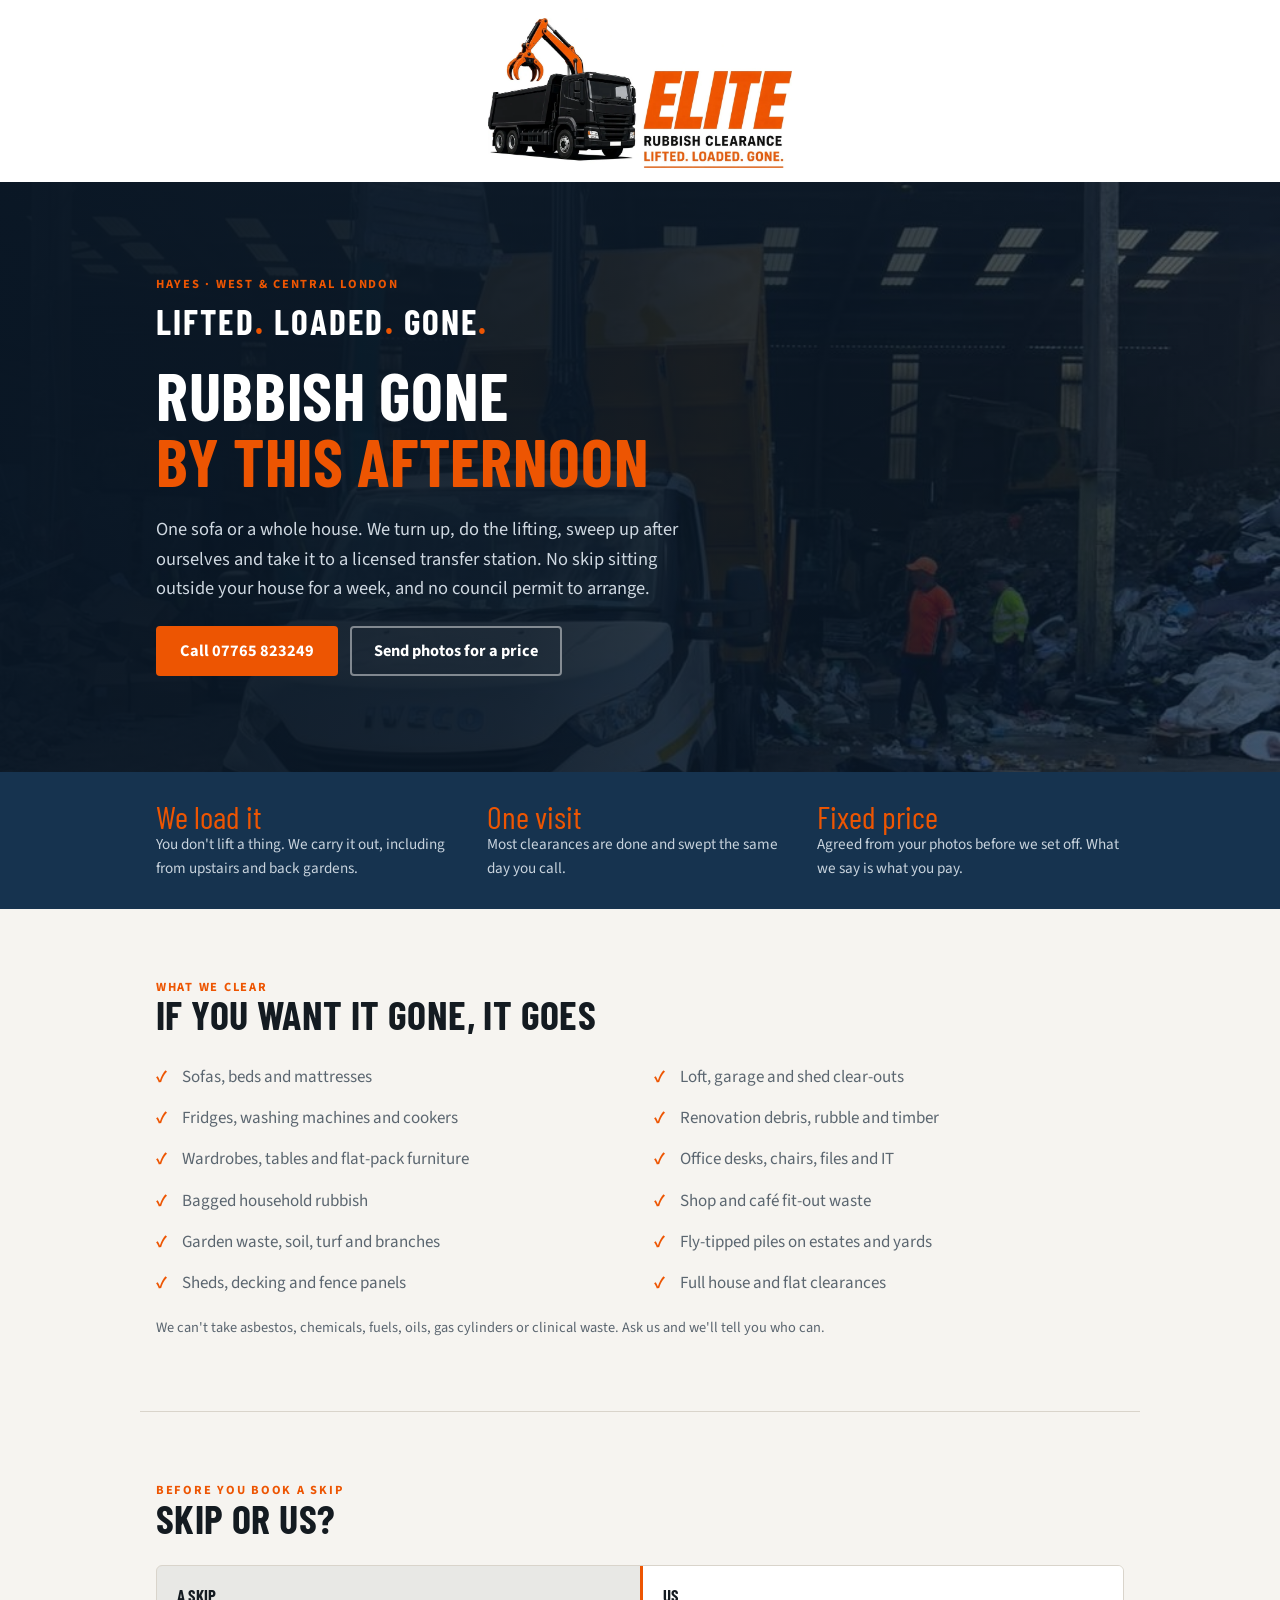
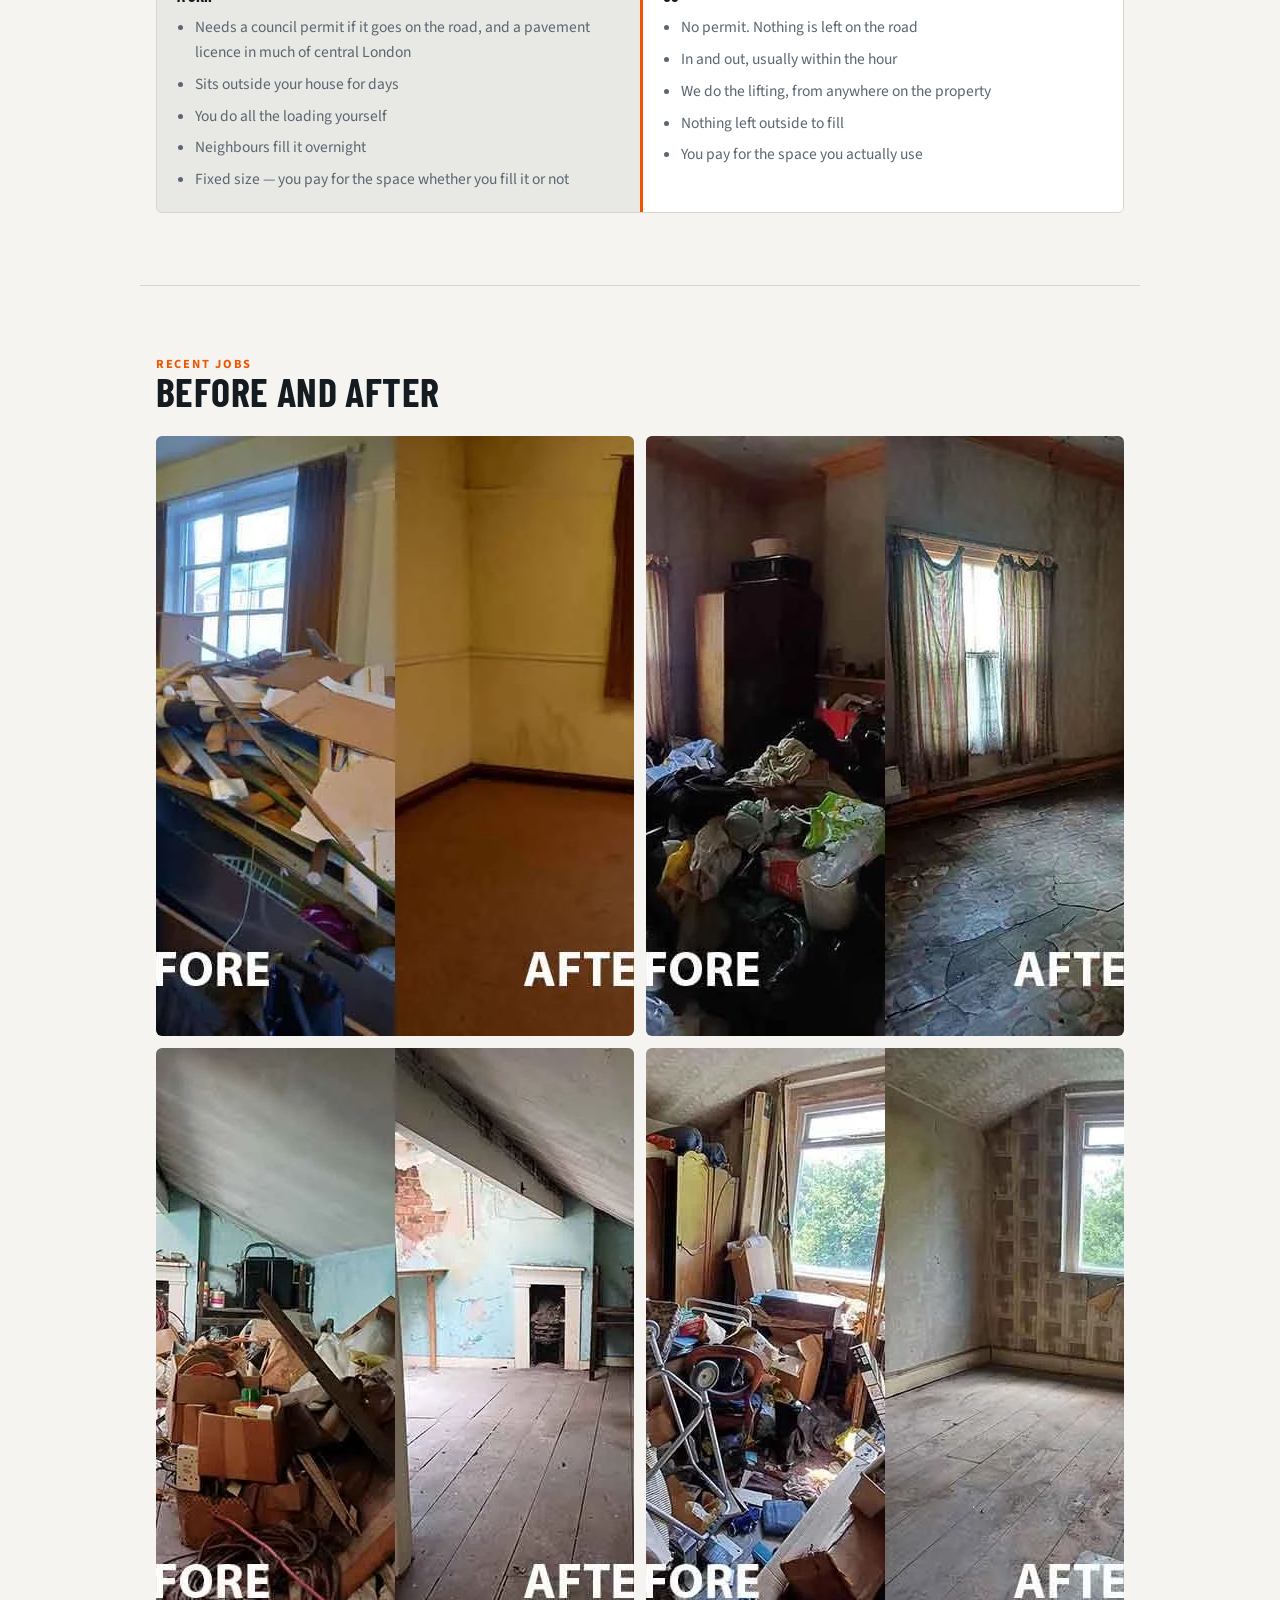
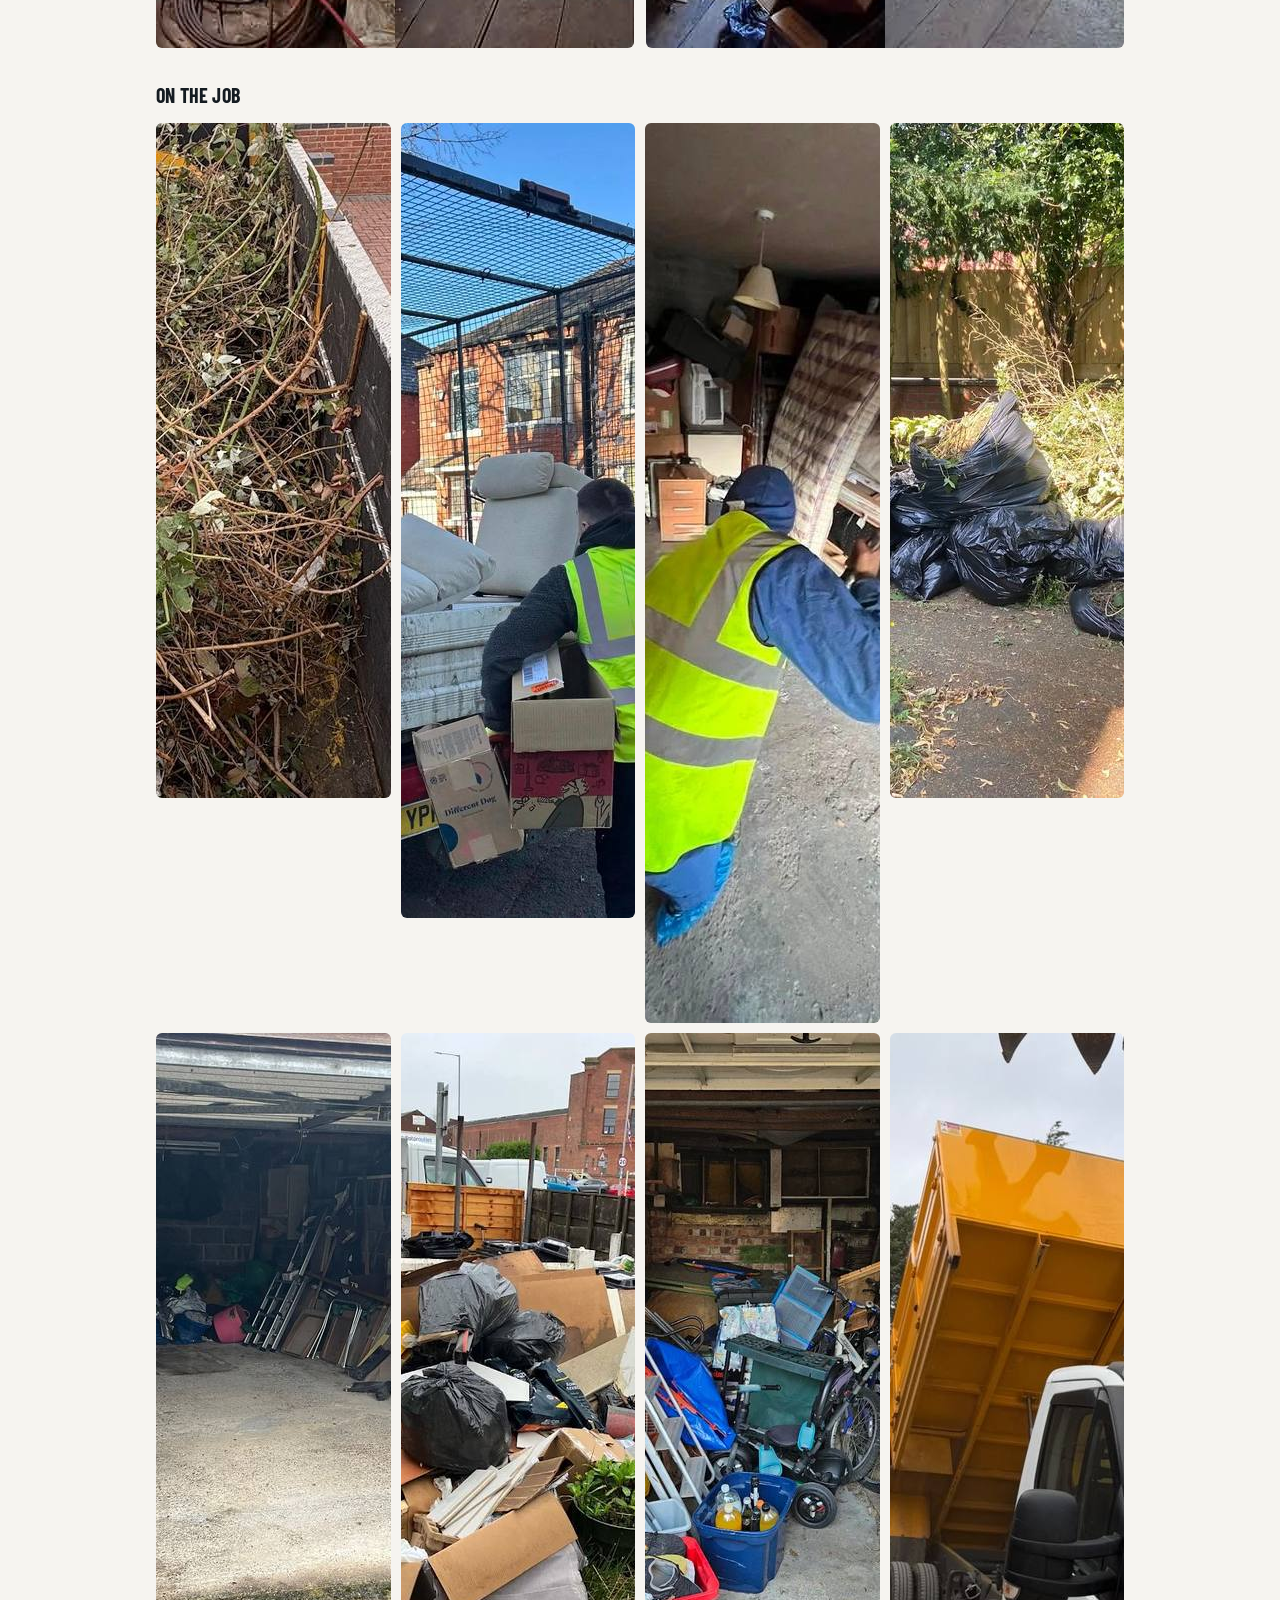
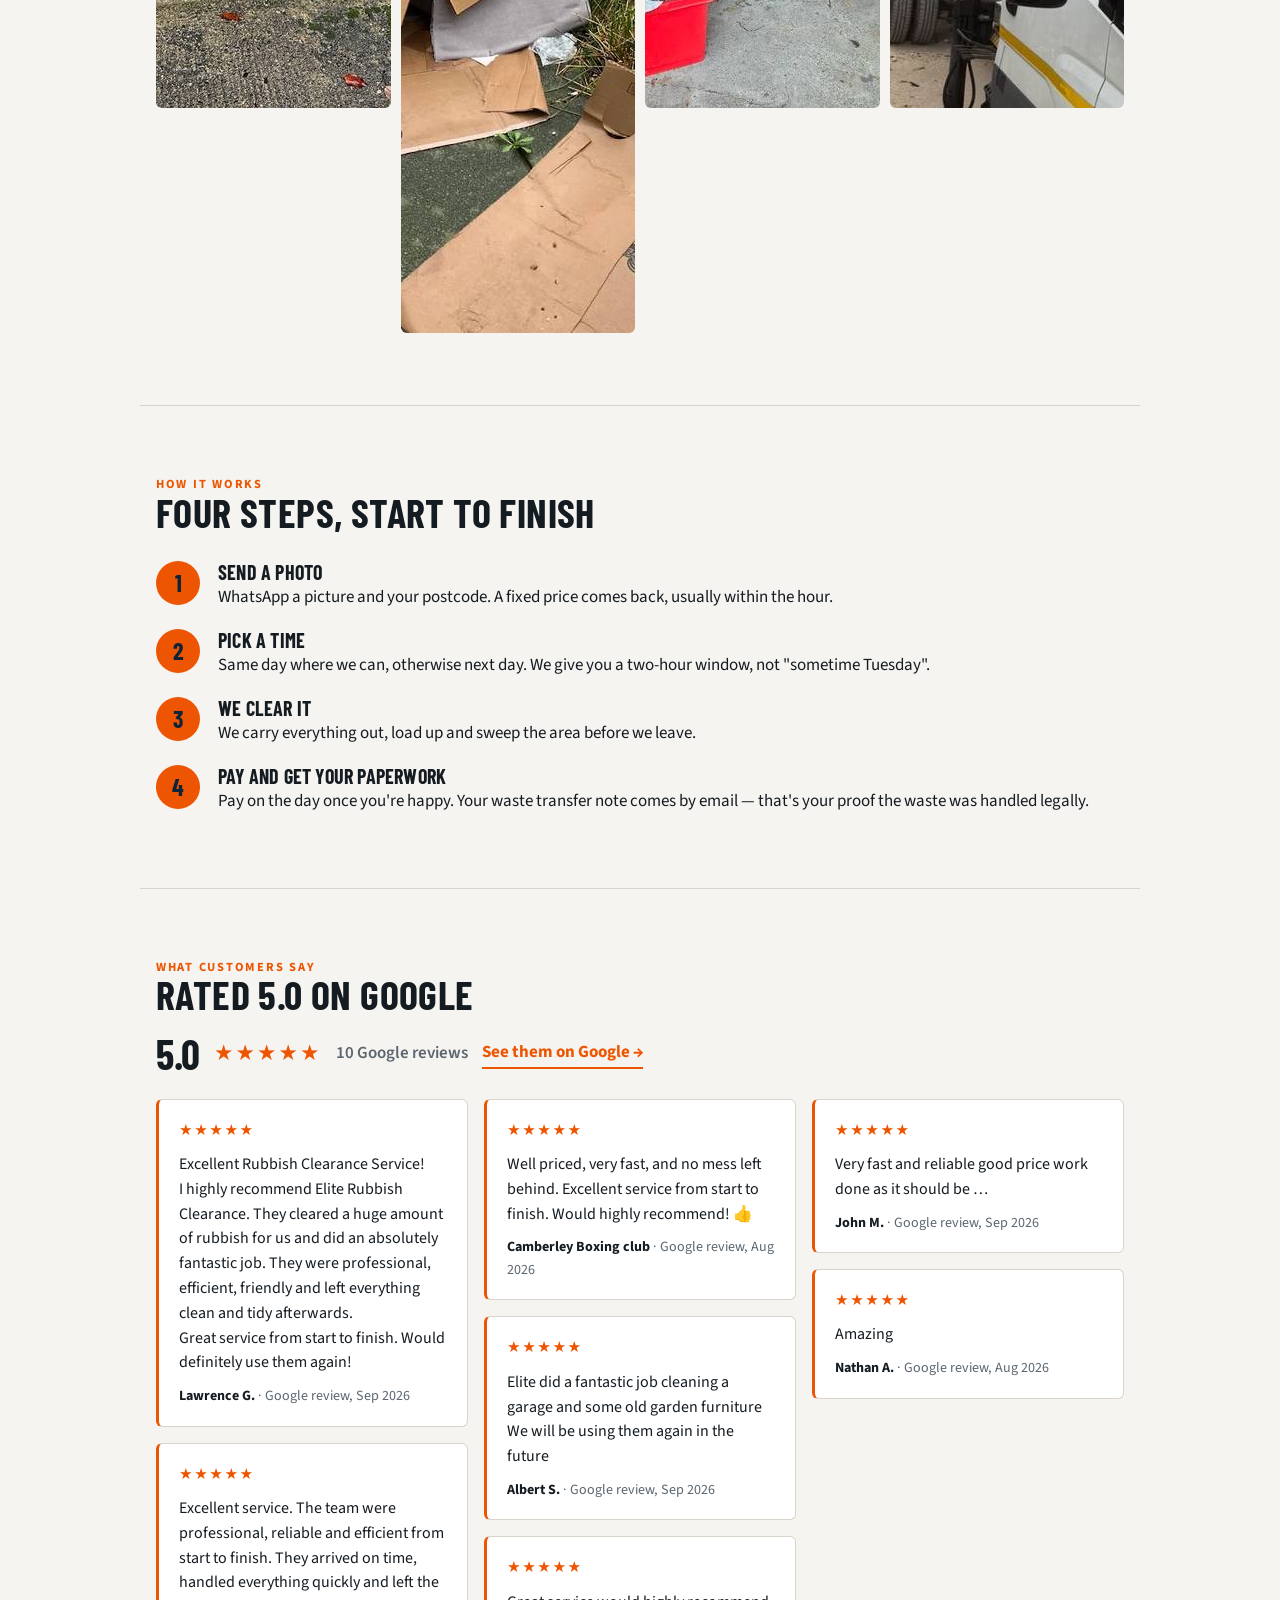
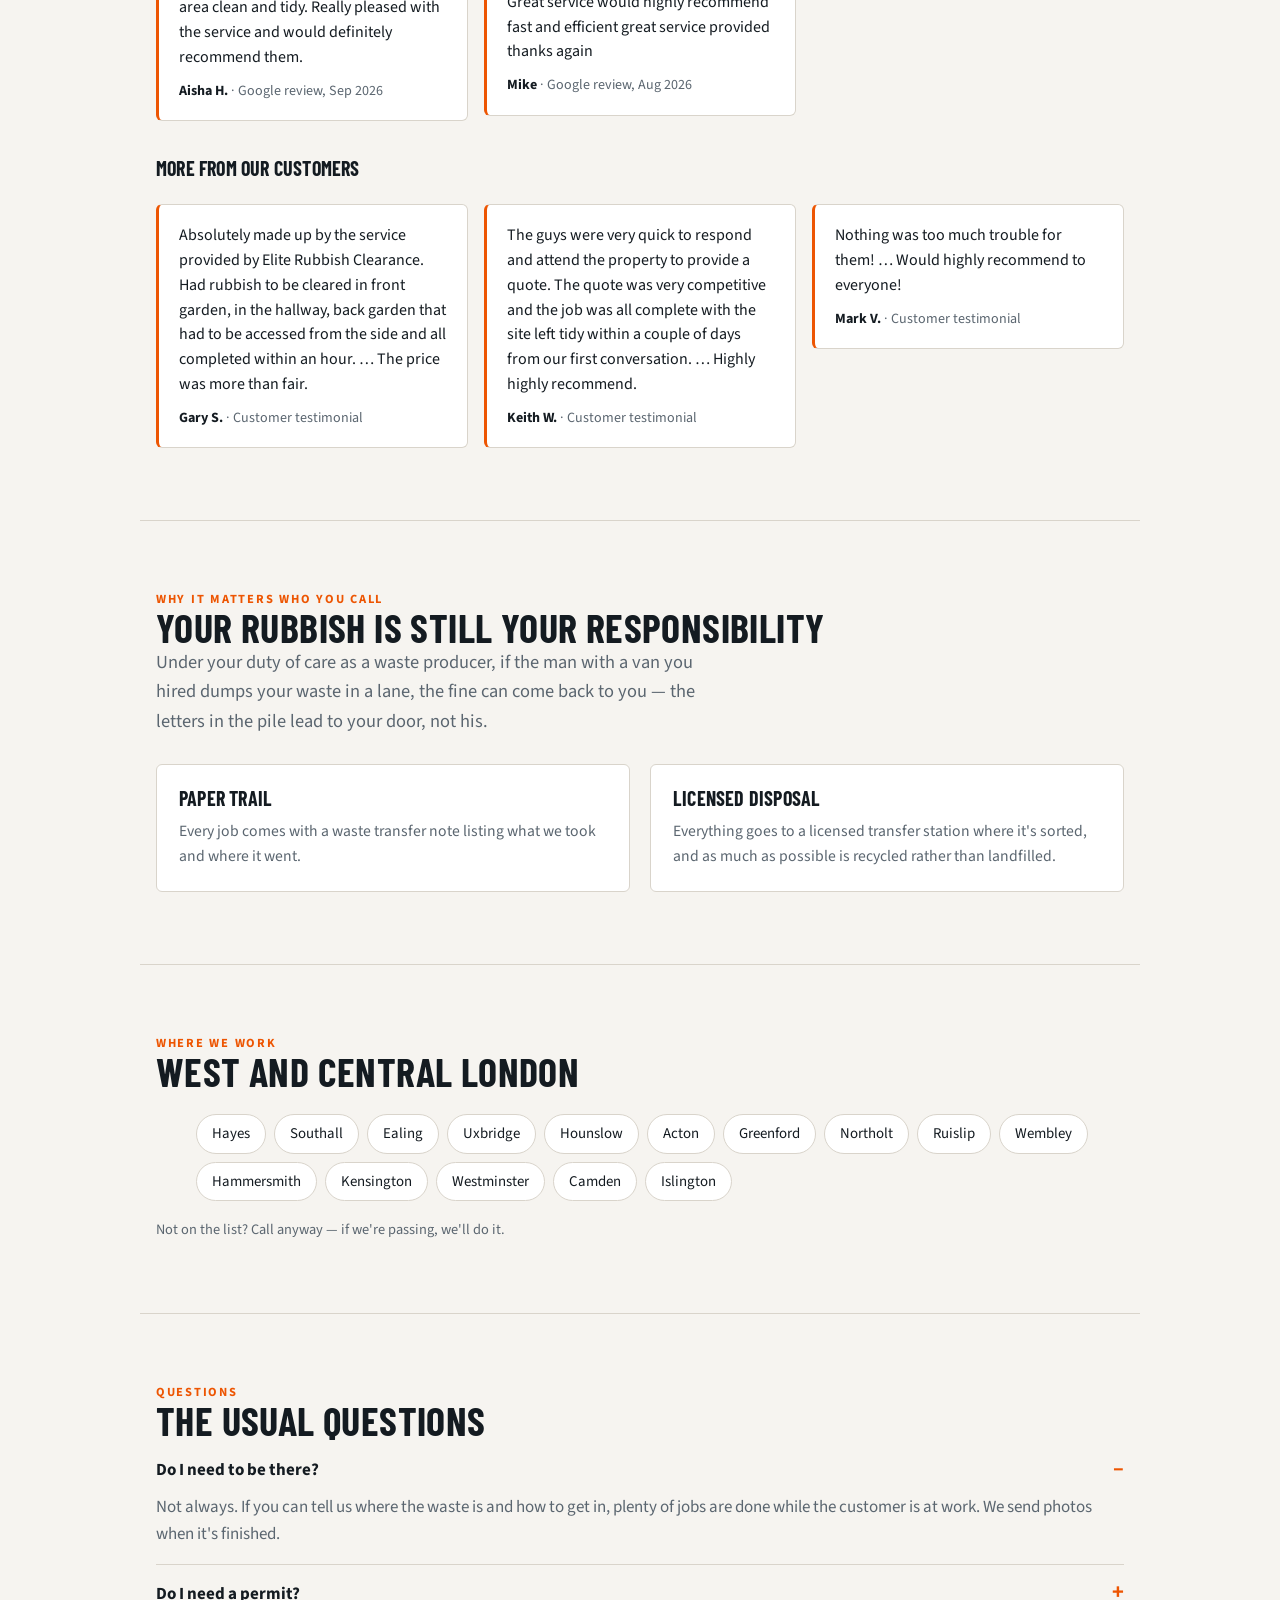
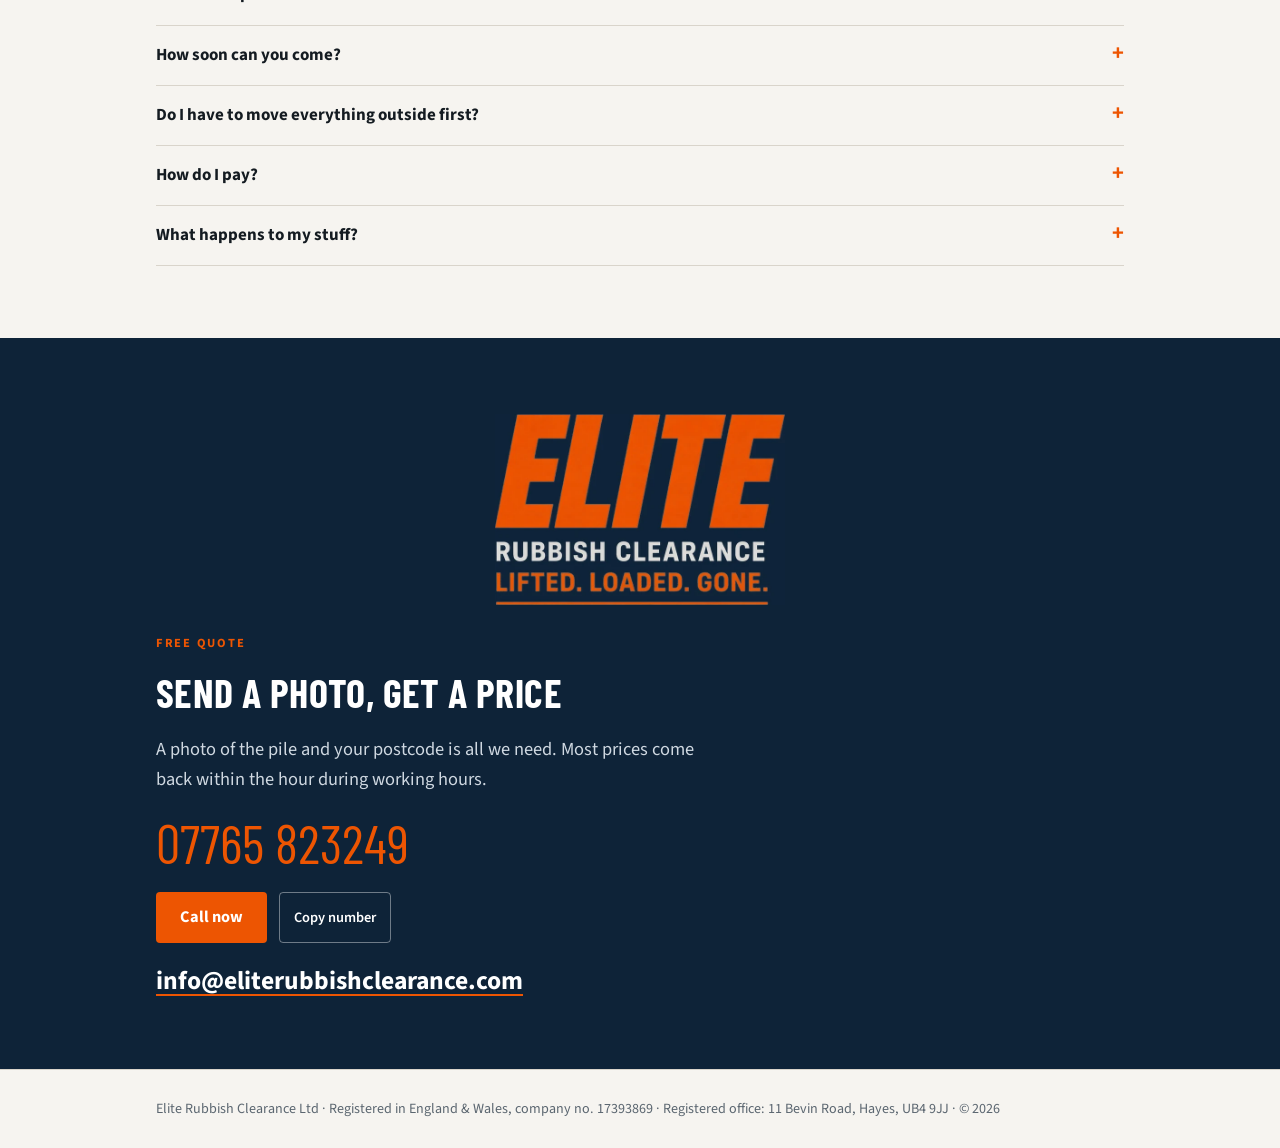
==== index.html @ 07f1c2be "Send http visitors to the https address Co-Authored-By: Claude Opus 5.5 <noreply@anthropic.com> Clau" ====
<!doctype html>
<html lang="en-GB">
<head>
<meta charset="utf-8">
<script>if(location.protocol==="http:"&&location.hostname==="eliterubbishclearance.com")location.replace("https://eliterubbishclearance.com"+location.pathname+location.search+location.hash)</script>
<meta name="viewport" content="width=device-width,initial-scale=1,viewport-fit=cover">
<title>Rubbish Clearance London | Elite Rubbish Clearance</title>
<meta name="description" content="Rubbish, house, garden and garage clearance across West and Central London. Send a photo, get a fixed price, and we do all the lifting. Rated 5.0 on Google. Call 07765 823249.">
<link rel="canonical" href="https://eliterubbishclearance.com/">
<meta name="theme-color" content="#0E2338">
<link rel="icon" type="image/png" sizes="32x32" href="/favicon-32.png">
<link rel="apple-touch-icon" href="/apple-touch-icon.png">
<meta property="og:type" content="website">
<meta property="og:site_name" content="Elite Rubbish Clearance">
<meta property="og:title" content="Rubbish Clearance London | Elite Rubbish Clearance">
<meta property="og:description" content="Rubbish, house, garden and garage clearance across West and Central London. Send a photo, get a fixed price, and we do all the lifting. Rated 5.0 on Google. Call 07765 823249.">
<meta property="og:url" content="https://eliterubbishclearance.com/">
<meta property="og:image" content="https://eliterubbishclearance.com/img/ba1.jpg">
<meta name="twitter:card" content="summary_large_image">
<script type="application/ld+json">{"@context": "https://schema.org", "@type": "LocalBusiness", "name": "Elite Rubbish Clearance", "legalName": "Elite Rubbish Clearance Ltd", "slogan": "Lifted. Loaded. Gone.", "url": "https://eliterubbishclearance.com/", "logo": "https://eliterubbishclearance.com/img/logoLight.webp", "image": ["https://eliterubbishclearance.com/img/lorry.jpg", "https://eliterubbishclearance.com/img/ba1.jpg"], "telephone": "+44 7765 823249", "email": "info@eliterubbishclearance.com", "address": {"@type": "PostalAddress", "streetAddress": "11 Bevin Road", "addressLocality": "Hayes", "postalCode": "UB4 9JJ", "addressCountry": "GB"}, "areaServed": {"@type": "City", "name": "London"}, "sameAs": ["https://www.google.com/maps/search/?api=1&query=Elite+Rubbish+Clearance&query_place_id=ChIJEeUgQgBtdkgR6ugtXWquuUw"]}</script>
<link rel="preconnect" href="https://fonts.googleapis.com">
<link rel="preconnect" href="https://fonts.gstatic.com" crossorigin>
<link rel="stylesheet" href="https://fonts.googleapis.com/css2?family=Barlow+Condensed:wght@600;700&family=Source+Sans+3:wght@400;600;700&display=swap">
<style>
img{max-width:100%}[hidden]:not([hidden=until-found i]){display:none!important}
:root{
  --navy:#0E2338; --navy-2:#16334f; --ink:#141b21; --paper:#F6F4F0; --card:#ffffff;
  --line:#d9d4cb; --muted:#5b6670; --green:#ED5502; --yellow:#ED5502; --shade:rgba(14,35,56,.06);
  --bg:var(--paper); --fg:var(--ink);
}
@media (prefers-color-scheme: dark){:root:not([data-theme="light"]){
  color-scheme:dark; --bg:#0d1319; --fg:#eceae6; --card:#151d25; --paper:#0d1319;
  --line:#2a343d; --muted:#9aa5ae; --navy:#0b1a2a; --navy-2:#13293f; --shade:rgba(255,255,255,.06);
}}
:root[data-theme="dark"]{
  color-scheme:dark; --bg:#0d1319; --fg:#eceae6; --card:#151d25; --paper:#0d1319;
  --line:#2a343d; --muted:#9aa5ae; --navy:#0b1a2a; --navy-2:#13293f; --shade:rgba(255,255,255,.06);
}
*{box-sizing:border-box}
body{margin:0;background:var(--bg);color:var(--fg);font:400 17px/1.6 "Source Sans 3",system-ui,sans-serif;-webkit-font-smoothing:antialiased}
h1,h2,h3,.dsp{font-family:"Barlow Condensed","Arial Narrow",system-ui,sans-serif;font-weight:700;text-transform:uppercase;letter-spacing:.01em;text-wrap:balance;margin:0}
h1{font-size:clamp(2.4rem,8vw,4.2rem);line-height:.98}
h2{font-size:clamp(1.7rem,4.6vw,2.5rem);line-height:1.05}
h3{font-size:1.25rem;line-height:1.15}
p{margin:0}
a{color:inherit}
.wrap{max-width:1000px;margin-inline:auto;padding-inline:16px}
section{padding-block:clamp(40px,7vw,72px)}
.eyebrow{font:700 .78rem/1 "Source Sans 3",sans-serif;letter-spacing:.14em;text-transform:uppercase;color:var(--green)}
.lede{font-size:1.15rem;color:var(--muted);max-width:60ch}
/* hero */
.hero{position:relative;background:var(--navy);color:#fff;overflow:hidden}
.hero-img{position:absolute;inset:0;background-size:cover;background-position:center;opacity:.5}
.hero-grad{position:absolute;inset:0;background:linear-gradient(105deg,rgba(9,22,36,.95) 0%,rgba(9,22,36,.82) 45%,rgba(9,22,36,.25) 100%)}
.hero-in{position:relative;padding-block:clamp(48px,9vw,96px);display:grid;gap:22px}
.hero h1 span{color:var(--yellow);display:block}
.hero .lede{color:#cfd8e1}
.slogan{font:700 clamp(1.5rem,5.2vw,2.2rem)/1 "Barlow Condensed","Arial Narrow",system-ui,sans-serif;text-transform:uppercase;letter-spacing:.06em;color:#fff;margin-top:-8px}
.slogan span{color:var(--yellow)}
.cta{display:flex;flex-wrap:wrap;gap:12px}
.btn{display:inline-flex;align-items:center;gap:9px;font:700 1.02rem/1 "Source Sans 3",sans-serif;padding:15px 22px;border-radius:4px;text-decoration:none;border:2px solid transparent}
.btn-a{background:var(--green);color:#fff}
.btn-b{background:transparent;color:#fff;border-color:rgba(255,255,255,.45)}
/* strip */
.strip{background:var(--navy-2);color:#fff}
.strip .wrap{display:grid;grid-template-columns:repeat(3,1fr);gap:24px;padding-block:28px}
.strip .n{font-family:"Barlow Condensed",sans-serif;font-size:2rem;color:var(--yellow);line-height:1}
.strip p{font-size:.95rem;color:#c8d3dd}
/* cards */
.grid{display:grid;gap:20px;grid-template-columns:repeat(auto-fit,minmax(240px,1fr));margin-top:28px}
.card{background:var(--card);border:1px solid var(--line);border-radius:6px;padding:22px;display:grid;gap:9px;align-content:start}
.card p{color:var(--muted);font-size:.98rem}
/* steps */
.steps{counter-reset:s;display:grid;gap:18px;margin-top:28px}
.step{display:grid;grid-template-columns:auto 1fr;gap:18px;align-items:start}
.step::before{counter-increment:s;content:counter(s);font-family:"Barlow Condensed",sans-serif;font-size:1.5rem;font-weight:700;color:var(--navy);background:var(--yellow);width:44px;height:44px;display:grid;place-items:center;border-radius:50%}
/* price */
table{width:100%;border-collapse:collapse;font-variant-numeric:tabular-nums;margin-top:24px}
th,td{text-align:left;padding:14px 12px;border-bottom:1px solid var(--line)}
th{font:700 .78rem/1 "Source Sans 3",sans-serif;letter-spacing:.1em;text-transform:uppercase;color:var(--muted)}
td.price{font-family:"Barlow Condensed",sans-serif;font-size:1.5rem;color:var(--green);white-space:nowrap}
.tbl-wrap{overflow-x:auto}
.note{font-size:.9rem;color:var(--muted);margin-top:12px}
/* gallery */
.gal{display:grid;gap:12px;grid-template-columns:repeat(auto-fit,minmax(220px,1fr));margin-top:24px}
.gal img{width:100%;height:220px;object-fit:cover;border-radius:6px;display:block}
/* faq */
details{border-bottom:1px solid var(--line);padding:16px 0}
summary{font-weight:700;cursor:pointer;list-style:none;display:flex;justify-content:space-between;gap:16px}
summary::-webkit-details-marker{display:none}
summary::after{content:"+";color:var(--green);font-size:1.4rem;line-height:1}
details[open] summary::after{content:"–"}
details p{color:var(--muted);padding-top:10px}
/* areas */
.areas{display:flex;flex-wrap:wrap;gap:8px;margin-top:22px}
.areas li{list-style:none;border:1px solid var(--line);border-radius:999px;padding:7px 15px;font-size:.93rem;background:var(--card)}
/* contact */
.contact{background:var(--navy);color:#fff}
.contact .wrap{display:grid;gap:22px}
.contact .lede{color:#cfd8e1}
.num{font-family:"Barlow Condensed",sans-serif;font-size:clamp(2.2rem,7vw,3.4rem);color:var(--yellow);line-height:1;user-select:all}
footer{font-size:.88rem;color:var(--muted);padding-block:28px;border-top:1px solid var(--line)}
.mail{font:700 clamp(1.15rem,5vw,1.6rem)/1.25 "Source Sans 3",sans-serif;overflow-wrap:anywhere}
.mail a{color:#fff;text-decoration:underline;text-decoration-color:var(--yellow);text-decoration-thickness:2px;text-underline-offset:5px}
/* reviews */
.rv-sum{display:flex;flex-wrap:wrap;align-items:center;gap:6px 14px;margin-top:18px}
.rv-score{font-family:"Barlow Condensed",sans-serif;font-weight:700;font-size:2.6rem;line-height:1}
.rv-stars{color:var(--yellow);letter-spacing:.1em;font-size:.95rem}
.rv-stars-lg{font-size:1.35rem}
.rv-count{color:var(--muted);font-weight:600}
.rv-link{color:var(--green);font-weight:700;text-decoration:none;border-bottom:2px solid currentColor}
.rv-grid{columns:3 260px;column-gap:16px;margin-top:24px}
.rv{break-inside:avoid;margin:0 0 16px;background:var(--card);border:1px solid var(--line);border-left:3px solid var(--yellow);border-radius:6px;padding:18px 20px;display:grid;gap:10px}
.rv blockquote{margin:0;font-size:1rem;line-height:1.55}
.rv figcaption{font-size:.88rem;color:var(--muted)}
.rv figcaption b{color:var(--fg)}
.rv-sub{margin-top:36px}
/* photos */
.ba-grid{display:grid;gap:12px;grid-template-columns:repeat(2,1fr);margin-top:24px}
.ba-grid img{width:100%;aspect-ratio:4/3;object-fit:cover;border-radius:6px;display:block;background:var(--shade)}
.jobs{display:grid;gap:10px;grid-template-columns:repeat(4,1fr);margin-top:16px}
.jobs img{width:100%;aspect-ratio:1;object-fit:cover;border-radius:6px;display:block;background:var(--shade)}
.gal{grid-template-columns:repeat(3,1fr)}
@media (max-width:560px){.ba-grid{grid-template-columns:1fr}.jobs,.gal{grid-template-columns:repeat(2,1fr)}.gal img{height:150px}}
.copy{background:transparent;border:1px solid rgba(255,255,255,.4);color:#fff;border-radius:4px;padding:9px 14px;font:600 .9rem "Source Sans 3",sans-serif;cursor:pointer}
:focus-visible{outline:3px solid var(--yellow);outline-offset:2px}
@media (max-width:560px){.strip .wrap{grid-template-columns:1fr;gap:16px}}
@media (prefers-reduced-motion:reduce){*{animation:none!important;transition:none!important}}
/* page-2 additions */
.compare{display:grid;gap:0;grid-template-columns:1fr 1fr;margin-top:26px;border:1px solid var(--line);border-radius:6px;overflow:hidden}
.compare>div{padding:20px}
.compare .them{background:var(--shade)}
.compare h3{font-size:1.05rem;margin-bottom:10px}
.compare ul{margin:0;padding-left:18px;color:var(--muted);font-size:.97rem;display:grid;gap:7px}
.compare .us{background:var(--card);border-left:3px solid var(--green)}
.quote{display:grid;gap:10px;background:var(--card);border:1px solid var(--line);border-left:3px solid var(--yellow);border-radius:6px;padding:20px}
.quote p{font-size:1rem}
.quote .who{font-size:.88rem;color:var(--muted);font-weight:600}
.stars{color:var(--yellow);letter-spacing:.12em;font-size:.95rem}
.ba{display:grid;gap:12px;grid-template-columns:1fr 1fr;margin-top:24px}
.ba figure{margin:0;display:grid;gap:8px}
.ba img{width:100%;height:260px;object-fit:cover;border-radius:6px;display:block}
.ba figcaption{font:700 .75rem/1 "Source Sans 3",sans-serif;letter-spacing:.12em;text-transform:uppercase;color:var(--muted)}
.checks{columns:2;column-gap:28px;margin:22px 0 0;padding:0;list-style:none}
.checks li{break-inside:avoid;padding:7px 0 7px 26px;position:relative;color:var(--muted)}
.checks li::before{content:"✓";position:absolute;left:0;color:var(--green);font-weight:700}
@media (max-width:560px){.compare,.ba{grid-template-columns:1fr}.checks{columns:1}}

/* brand header */
/* Logo band: always the white-background artwork on a white band, in every
   colour scheme. Previously dark mode swapped in the dark-background logo but
   left the band white, so the logo rendered as a black tile floating on white. */
.brandbar{background:#fff;display:flex;justify-content:center;align-items:center;padding:18px 16px 14px}
.brandbar img{width:auto;height:auto;max-width:min(430px,86vw);max-height:150px;object-fit:contain;display:block}
.brandbar img.on-light{display:block!important}
.brandbar img.on-dark{display:none!important}
.brandfoot{display:flex;justify-content:center;padding-block:4px 10px}
.brandfoot img{width:min(290px,66vw);height:auto;display:block}
@media (max-width:480px){.brandbar{padding:14px 14px 12px}.brandbar img{max-width:90vw;max-height:124px}}
@media (max-width:360px){.brandbar img{max-height:108px}}

/* Phone layout */
html,body{max-width:100%;overflow-x:hidden}
@media (max-width:560px){
  .hero-in{gap:18px}
  h1{font-size:clamp(2.05rem,8.6vw,2.8rem)}
  .slogan{letter-spacing:.03em}
  .hero .lede,.contact .lede{font-size:1.05rem}
  .cta{flex-direction:column;align-items:stretch;gap:10px}
  .cta .btn{width:100%;justify-content:center;min-height:54px;padding:0 18px;font-size:1.05rem}
  .cta .copy{width:100%;min-height:50px}
  .mail{font-size:1.1rem}
  .num{word-break:keep-all}
}
</style>
</head>
<body>
<a class="brandbar" href="/" aria-label="Elite Rubbish Clearance home"><img id="logo" src="img/logoLight.webp" width="1000" height="495" class="on-light" alt="Elite Rubbish Clearance — lifted, loaded, gone"><img id="logoAlt" src="img/logoDark.webp" width="1000" height="495" class="on-dark" alt="Elite Rubbish Clearance — lifted, loaded, gone"></a>

<header class="hero">
  <div class="hero-img" id="heroimg" style="background-image:url(img/lorry.jpg)"></div><div class="hero-grad"></div>
  <div class="wrap hero-in">
    <p class="eyebrow">Hayes · West &amp; Central London</p>
    <p class="slogan">Lifted<span>.</span> Loaded<span>.</span> Gone<span>.</span></p>
    <h1>Rubbish gone <span>by this afternoon</span></h1>
    <p class="lede">One sofa or a whole house. We turn up, do the lifting, sweep up after ourselves and take it to a licensed transfer station. No skip sitting outside your house for a week, and no council permit to arrange.</p>
    <div class="cta">
      <a class="btn btn-a" href="tel:07765823249">Call 07765 823249</a>
      <a class="btn btn-b" href="#quote">Send photos for a price</a>
    </div>
  </div>
</header>

<div class="strip"><div class="wrap">
  <div><p class="n">We load it</p><p>You don't lift a thing. We carry it out, including from upstairs and back gardens.</p></div>
  <div><p class="n">One visit</p><p>Most clearances are done and swept the same day you call.</p></div>
  <div><p class="n">Fixed price</p><p>Agreed from your photos before we set off. What we say is what you pay.</p></div>
</div></div>

<section class="wrap">
  <p class="eyebrow">What we clear</p>
  <h2>If you want it gone, it goes</h2>
  <ul class="checks">
    <li>Sofas, beds and mattresses</li>
    <li>Fridges, washing machines and cookers</li>
    <li>Wardrobes, tables and flat-pack furniture</li>
    <li>Bagged household rubbish</li>
    <li>Garden waste, soil, turf and branches</li>
    <li>Sheds, decking and fence panels</li>
    <li>Loft, garage and shed clear-outs</li>
    <li>Renovation debris, rubble and timber</li>
    <li>Office desks, chairs, files and IT</li>
    <li>Shop and café fit-out waste</li>
    <li>Fly-tipped piles on estates and yards</li>
    <li>Full house and flat clearances</li>
  </ul>
  <p class="note">We can't take asbestos, chemicals, fuels, oils, gas cylinders or clinical waste. Ask us and we'll tell you who can.</p>
</section>

<section class="wrap" style="border-top:1px solid var(--line)">
  <p class="eyebrow">Before you book a skip</p>
  <h2>Skip or us?</h2>
  <div class="compare">
    <div class="them">
      <h3>A skip</h3>
      <ul>
        <li>Needs a council permit if it goes on the road, and a pavement licence in much of central London</li>
        <li>Sits outside your house for days</li>
        <li>You do all the loading yourself</li>
        <li>Neighbours fill it overnight</li>
        <li>Fixed size — you pay for the space whether you fill it or not</li>
      </ul>
    </div>
    <div class="us">
      <h3>Us</h3>
      <ul>
        <li>No permit. Nothing is left on the road</li>
        <li>In and out, usually within the hour</li>
        <li>We do the lifting, from anywhere on the property</li>
        <li>Nothing left outside to fill</li>
        <li>You pay for the space you actually use</li>
      </ul>
    </div>
  </div>
</section>


<section class="wrap" style="border-top:1px solid var(--line)">
  <p class="eyebrow">Recent jobs</p>
  <h2>Before and after</h2>
  <div class="ba-grid">
    <img src="img/ba1.jpg" width="800" height="600" loading="lazy" decoding="async" alt="House clearance before and after: a room piled with timber and furniture, then cleared to an empty floor">
    <img src="img/ba2.jpg" width="800" height="600" loading="lazy" decoding="async" alt="House clearance before and after: a bedroom full of bags and clothes, then cleared">
    <img src="img/ba3.jpg" width="800" height="600" loading="lazy" decoding="async" alt="Loft room clearance before and after: junk under a sloping ceiling, then cleared">
    <img src="img/ba4.jpg" width="800" height="600" loading="lazy" decoding="async" alt="House clearance before and after: a cluttered bedroom, then emptied">
  </div>
  <h3 class="rv-sub">On the job</h3>
  <div class="jobs">
    <img src="img/j_grab.jpg" width="900" height="675" loading="lazy" decoding="async" alt="Our grab loading garden waste on a residential street">
    <img src="img/j_loading.jpg" width="900" height="795" loading="lazy" decoding="async" alt="Loading boxes and furniture onto the caged tipper">
    <img src="img/j_room.jpg" width="675" height="900" loading="lazy" decoding="async" alt="Team member clearing out a room">
    <img src="img/j_bags.jpg" width="900" height="675" loading="lazy" decoding="async" alt="Bagged garden waste waiting to be cleared">
    <img src="img/j_garage.jpg" width="900" height="675" loading="lazy" decoding="async" alt="A packed garage before clearance">
    <img src="img/j_yard.jpg" width="675" height="900" loading="lazy" decoding="async" alt="Mixed rubbish in a back yard before clearance">
    <img src="img/j_garage2.jpg" width="900" height="675" loading="lazy" decoding="async" alt="Garage full of old tools, paint and furniture before clearance">
    <img src="img/tip.jpg" width="900" height="675" loading="lazy" decoding="async" alt="The grab lorry tipping a cleared load at a licensed transfer station">
  </div>
</section>

<section class="wrap" style="border-top:1px solid var(--line)">
  <p class="eyebrow">How it works</p>
  <h2>Four steps, start to finish</h2>
  <div class="steps">
    <div class="step"><div><h3>Send a photo</h3><p>WhatsApp a picture and your postcode. A fixed price comes back, usually within the hour.</p></div></div>
    <div class="step"><div><h3>Pick a time</h3><p>Same day where we can, otherwise next day. We give you a two-hour window, not "sometime Tuesday".</p></div></div>
    <div class="step"><div><h3>We clear it</h3><p>We carry everything out, load up and sweep the area before we leave.</p></div></div>
    <div class="step"><div><h3>Pay and get your paperwork</h3><p>Pay on the day once you're happy. Your waste transfer note comes by email — that's your proof the waste was handled legally.</p></div></div>
  </div>
</section>

<section class="wrap" id="reviews" style="border-top:1px solid var(--line)">
  <p class="eyebrow">What customers say</p>
  <h2>Rated 5.0 on Google</h2>
  <div class="rv-sum"><span class="rv-score">5.0</span><span class="rv-stars rv-stars-lg" aria-hidden="true">★★★★★</span><span class="rv-count">10 Google reviews</span><a class="rv-link" href="https://www.google.com/maps/search/?api=1&amp;query=Elite+Rubbish+Clearance&amp;query_place_id=ChIJEeUgQgBtdkgR6ugtXWquuUw" target="_blank" rel="noopener">See them on Google →</a></div>
  <div class="rv-grid">
    <figure class="rv"><div class="rv-stars" aria-label="5 out of 5 stars">★★★★★</div><blockquote>Excellent Rubbish Clearance Service!<br>I highly recommend Elite Rubbish Clearance. They cleared a huge amount of rubbish for us and did an absolutely fantastic job. They were professional, efficient, friendly and left everything clean and tidy afterwards.<br>Great service from start to finish. Would definitely use them again!</blockquote><figcaption><b>Lawrence G.</b> · Google review, Sep 2026</figcaption></figure>
    <figure class="rv"><div class="rv-stars" aria-label="5 out of 5 stars">★★★★★</div><blockquote>Excellent service. The team were professional, reliable and efficient from start to finish. They arrived on time, handled everything quickly and left the area clean and tidy. Really pleased with the service and would definitely recommend them.</blockquote><figcaption><b>Aisha H.</b> · Google review, Sep 2026</figcaption></figure>
    <figure class="rv"><div class="rv-stars" aria-label="5 out of 5 stars">★★★★★</div><blockquote>Well priced, very fast, and no mess left behind. Excellent service from start to finish. Would highly recommend! 👍</blockquote><figcaption><b>Camberley Boxing club</b> · Google review, Aug 2026</figcaption></figure>
    <figure class="rv"><div class="rv-stars" aria-label="5 out of 5 stars">★★★★★</div><blockquote>Elite did a fantastic job cleaning a garage and some old garden furniture<br>We will be using them again in the future</blockquote><figcaption><b>Albert S.</b> · Google review, Sep 2026</figcaption></figure>
    <figure class="rv"><div class="rv-stars" aria-label="5 out of 5 stars">★★★★★</div><blockquote>Great service would highly recommend fast and efficient great service provided thanks again</blockquote><figcaption><b>Mike</b> · Google review, Aug 2026</figcaption></figure>
    <figure class="rv"><div class="rv-stars" aria-label="5 out of 5 stars">★★★★★</div><blockquote>Very fast and reliable good price work done as it should be …</blockquote><figcaption><b>John M.</b> · Google review, Sep 2026</figcaption></figure>
    <figure class="rv"><div class="rv-stars" aria-label="5 out of 5 stars">★★★★★</div><blockquote>Amazing</blockquote><figcaption><b>Nathan A.</b> · Google review, Aug 2026</figcaption></figure>
  </div>
  <h3 class="rv-sub">More from our customers</h3>
  <div class="rv-grid">
    <figure class="rv"><blockquote>Absolutely made up by the service provided by Elite Rubbish Clearance. Had rubbish to be cleared in front garden, in the hallway, back garden that had to be accessed from the side and all completed within an hour. … The price was more than fair.</blockquote><figcaption><b>Gary S.</b> · Customer testimonial</figcaption></figure>
    <figure class="rv"><blockquote>The guys were very quick to respond and attend the property to provide a quote. The quote was very competitive and the job was all complete with the site left tidy within a couple of days from our first conversation. … Highly highly recommend.</blockquote><figcaption><b>Keith W.</b> · Customer testimonial</figcaption></figure>
    <figure class="rv"><blockquote>Nothing was too much trouble for them! … Would highly recommend to everyone!</blockquote><figcaption><b>Mark V.</b> · Customer testimonial</figcaption></figure>
  </div>
</section>

<section class="wrap" style="border-top:1px solid var(--line)">
  <p class="eyebrow">Why it matters who you call</p>
  <h2>Your rubbish is still your responsibility</h2>
  <p class="lede">Under your duty of care as a waste producer, if the man with a van you hired dumps your waste in a lane, the fine can come back to you — the letters in the pile lead to your door, not his.</p>
  <div class="grid">
    <div class="card"><h3>Paper trail</h3><p>Every job comes with a waste transfer note listing what we took and where it went.</p></div>
    <div class="card"><h3>Licensed disposal</h3><p>Everything goes to a licensed transfer station where it's sorted, and as much as possible is recycled rather than landfilled.</p></div>
  </div>
</section>

<section class="wrap" style="border-top:1px solid var(--line)">
  <p class="eyebrow">Where we work</p>
  <h2>West and central London</h2>
  <ul class="areas">
    <li>Hayes</li><li>Southall</li><li>Ealing</li><li>Uxbridge</li><li>Hounslow</li><li>Acton</li><li>Greenford</li><li>Northolt</li><li>Ruislip</li><li>Wembley</li><li>Hammersmith</li><li>Kensington</li><li>Westminster</li><li>Camden</li><li>Islington</li>
  </ul>
  <p class="note">Not on the list? Call anyway — if we're passing, we'll do it.</p>
</section>

<section class="wrap" style="border-top:1px solid var(--line)">
  <p class="eyebrow">Questions</p>
  <h2>The usual questions</h2>
  <details open><summary>Do I need to be there?</summary><p>Not always. If you can tell us where the waste is and how to get in, plenty of jobs are done while the customer is at work. We send photos when it's finished.</p></details>
  <details><summary>Do I need a permit?</summary><p>No. Permits are a skip problem. Nothing of ours stays on the road.</p></details>
  <details><summary>How soon can you come?</summary><p>Often the same day. Call early and you'll usually get a slot that afternoon.</p></details>
  <details><summary>Do I have to move everything outside first?</summary><p>No. We carry it out — upstairs flats, back gardens, lofts and garages included.</p></details>
  <details><summary>How do I pay?</summary><p>On the day, once the job's done and you're happy.</p></details>
  <details><summary>What happens to my stuff?</summary><p>It goes to a licensed transfer station and gets sorted. Anything reusable is kept out of landfill where we can.</p></details>
</section>

<section class="contact" id="quote">
  <div class="wrap">
    <div class="brandfoot"><img id="logofoot" src="img/wordDark.webp" width="640" height="420" loading="lazy" decoding="async" alt="Elite Rubbish Clearance"></div>
    <p class="eyebrow" style="color:var(--yellow)">Free quote</p>
    <h2 style="color:#fff">Send a photo, get a price</h2>
    <p class="lede">A photo of the pile and your postcode is all we need. Most prices come back within the hour during working hours.</p>
    <p class="num" id="tel">07765 823249</p>
    <div class="cta">
      <a class="btn btn-a" href="tel:07765823249">Call now</a>
      <button class="copy" id="copybtn" type="button">Copy number</button>
    </div>
    <p class="mail"><a href="mailto:info@eliterubbishclearance.com">info@eliterubbishclearance.com</a></p>
  </div>
</section>

<footer><div class="wrap">Elite Rubbish Clearance Ltd · Registered in England &amp; Wales, company no. 17393869 · Registered office: 11 Bevin Road, Hayes, UB4 9JJ · © 2026</div></footer>

<script>
(function(){
  var btn = document.getElementById('copybtn');
  if (btn) btn.addEventListener('click', function(){
    var node = document.getElementById('tel');
    var done = function(){ btn.textContent = 'Copied'; setTimeout(function(){ btn.textContent = 'Copy number'; }, 1800); };
    function select(){
      var r = document.createRange(); r.selectNodeContents(node);
      var s = window.getSelection(); s.removeAllRanges(); s.addRange(r);
      btn.textContent = 'Selected — copy it';
      setTimeout(function(){ btn.textContent = 'Copy number'; }, 2500);
    }
    try { navigator.clipboard.writeText(node.textContent.trim()).then(done, select); } catch (e) { select(); }
  });
})();
</script>
</body>
</html>
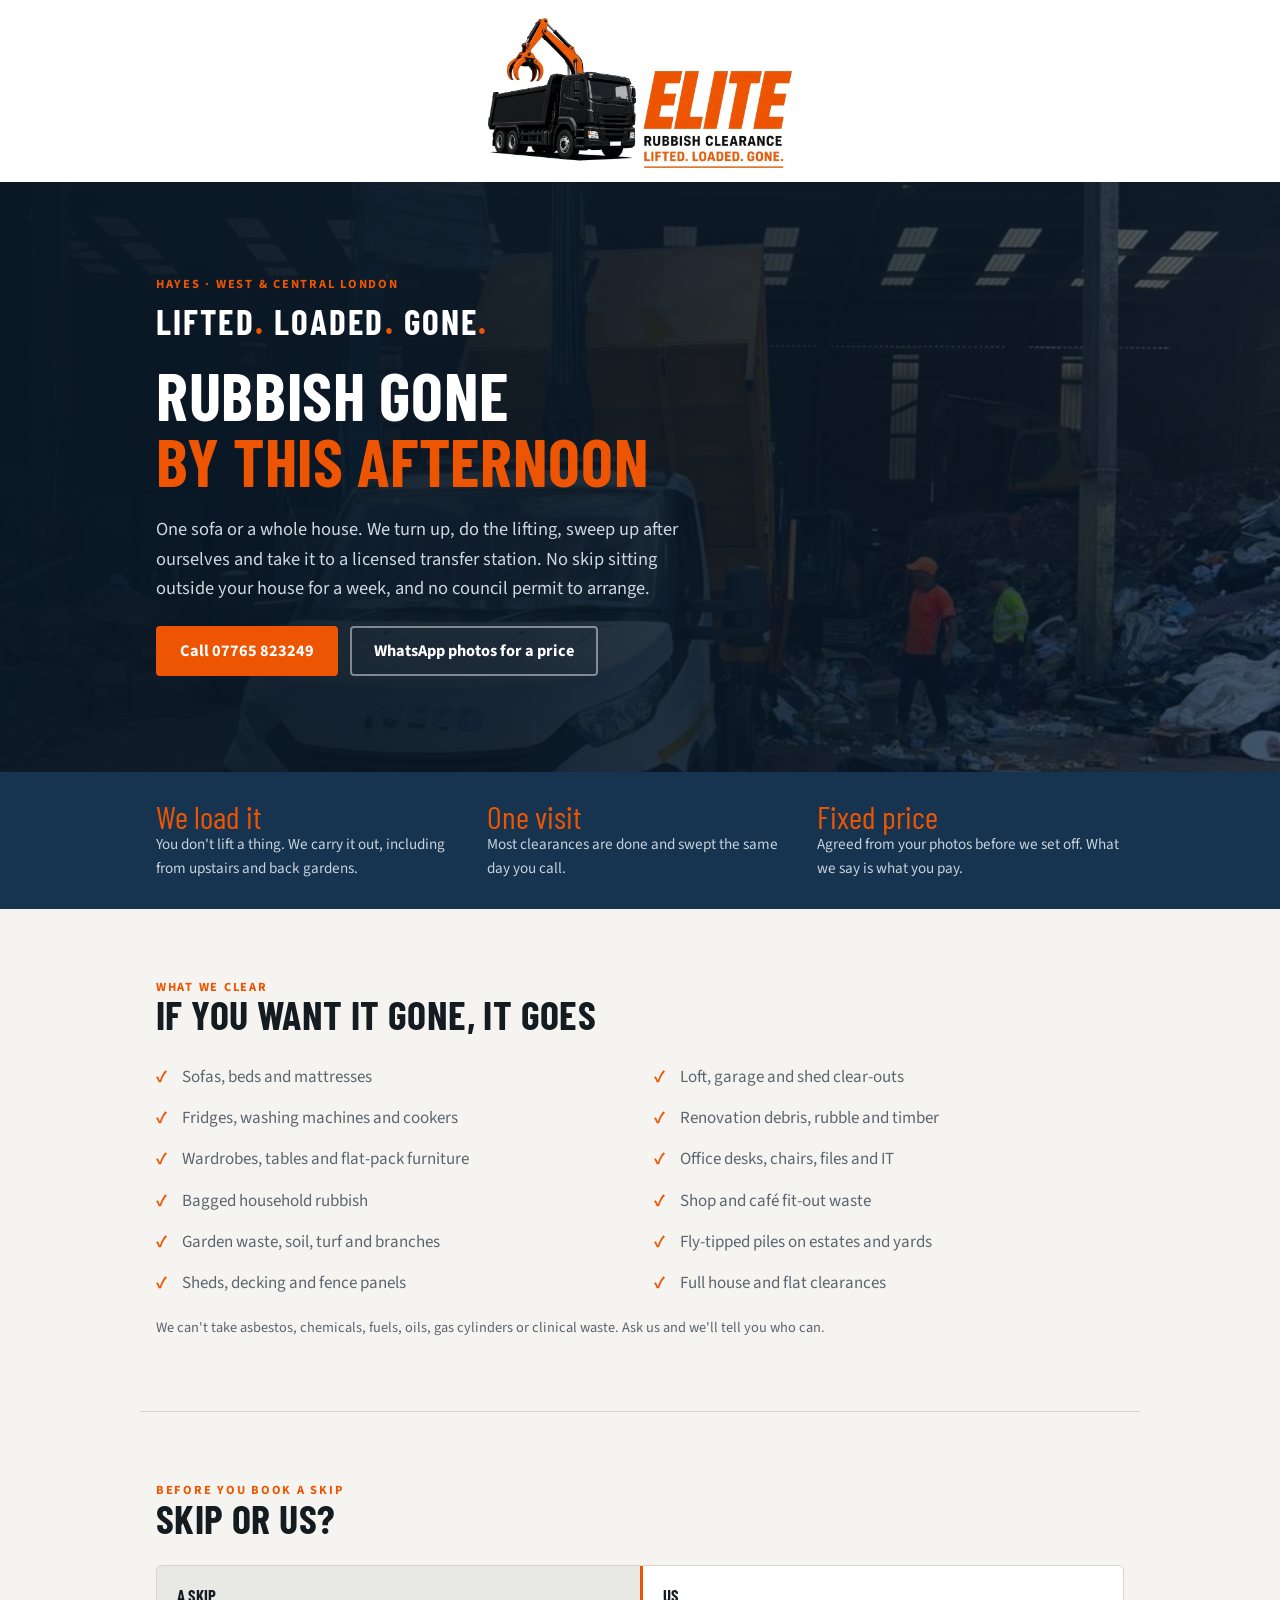
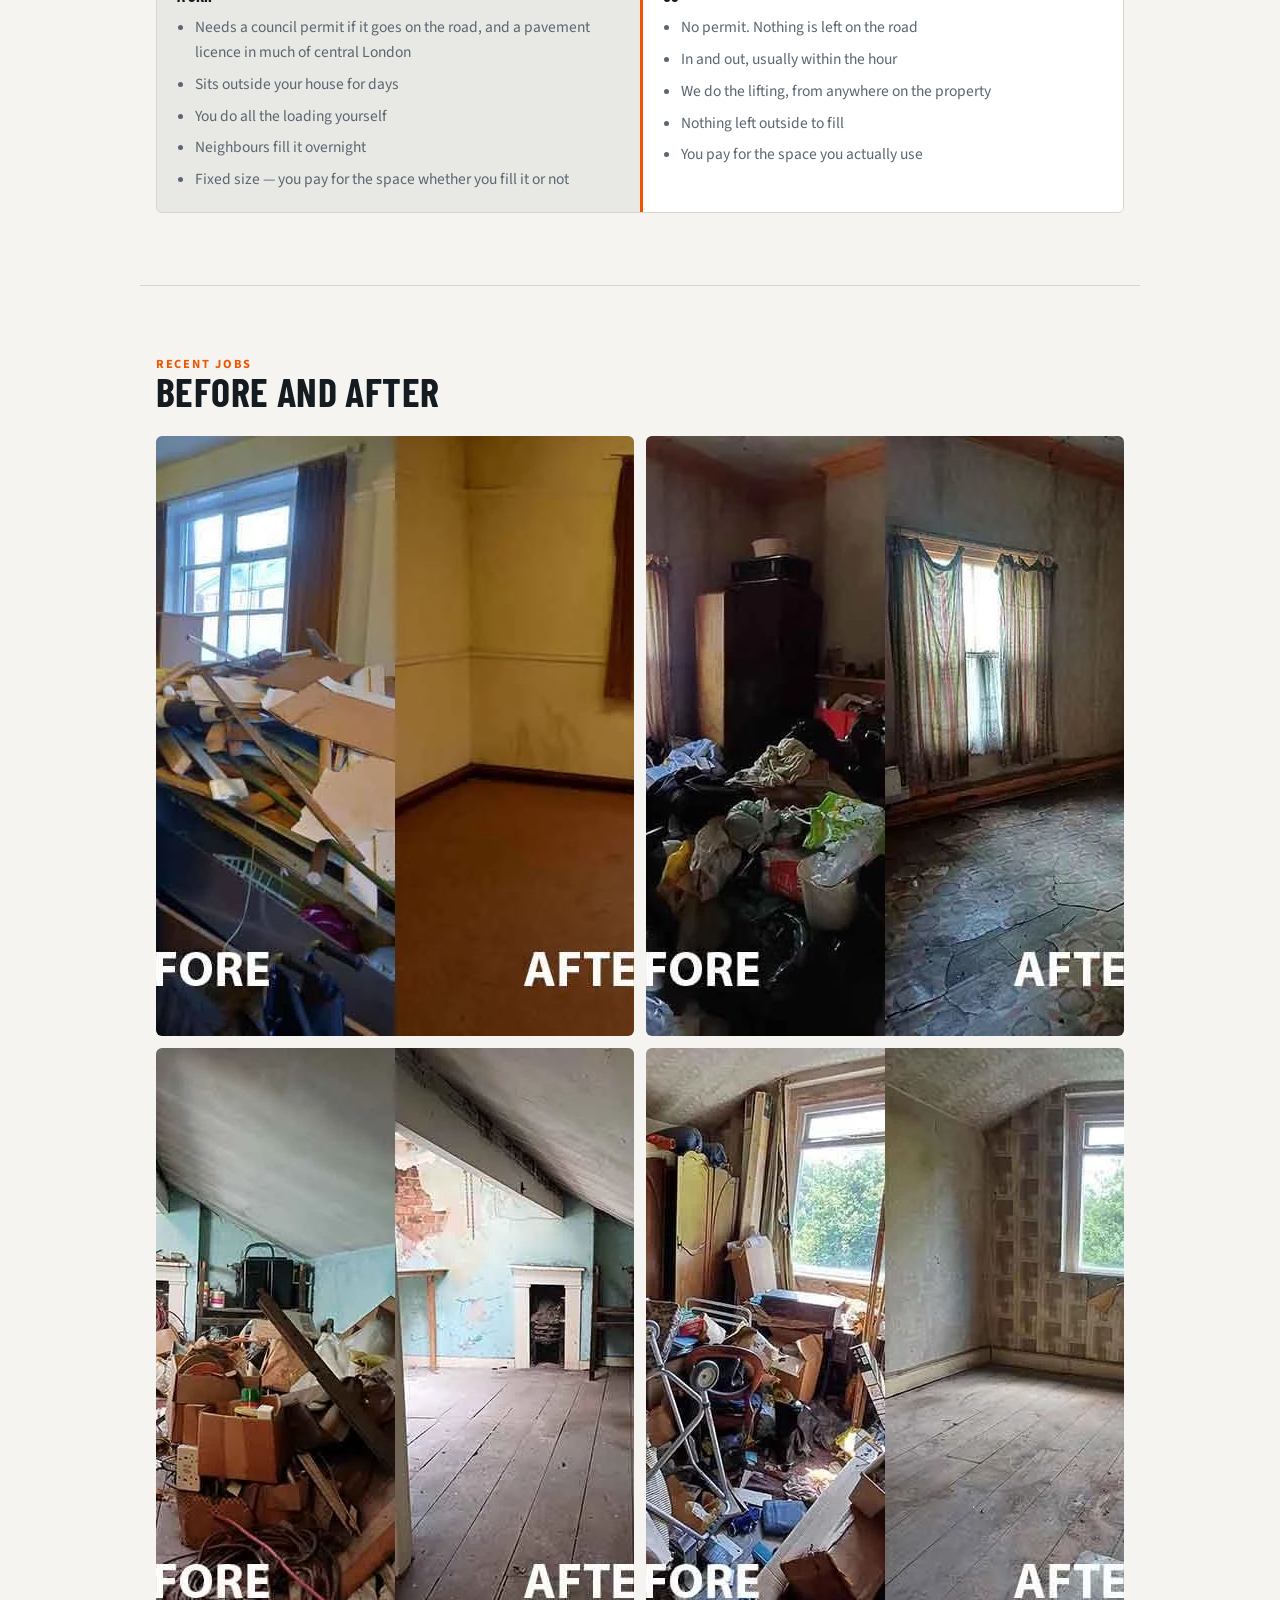
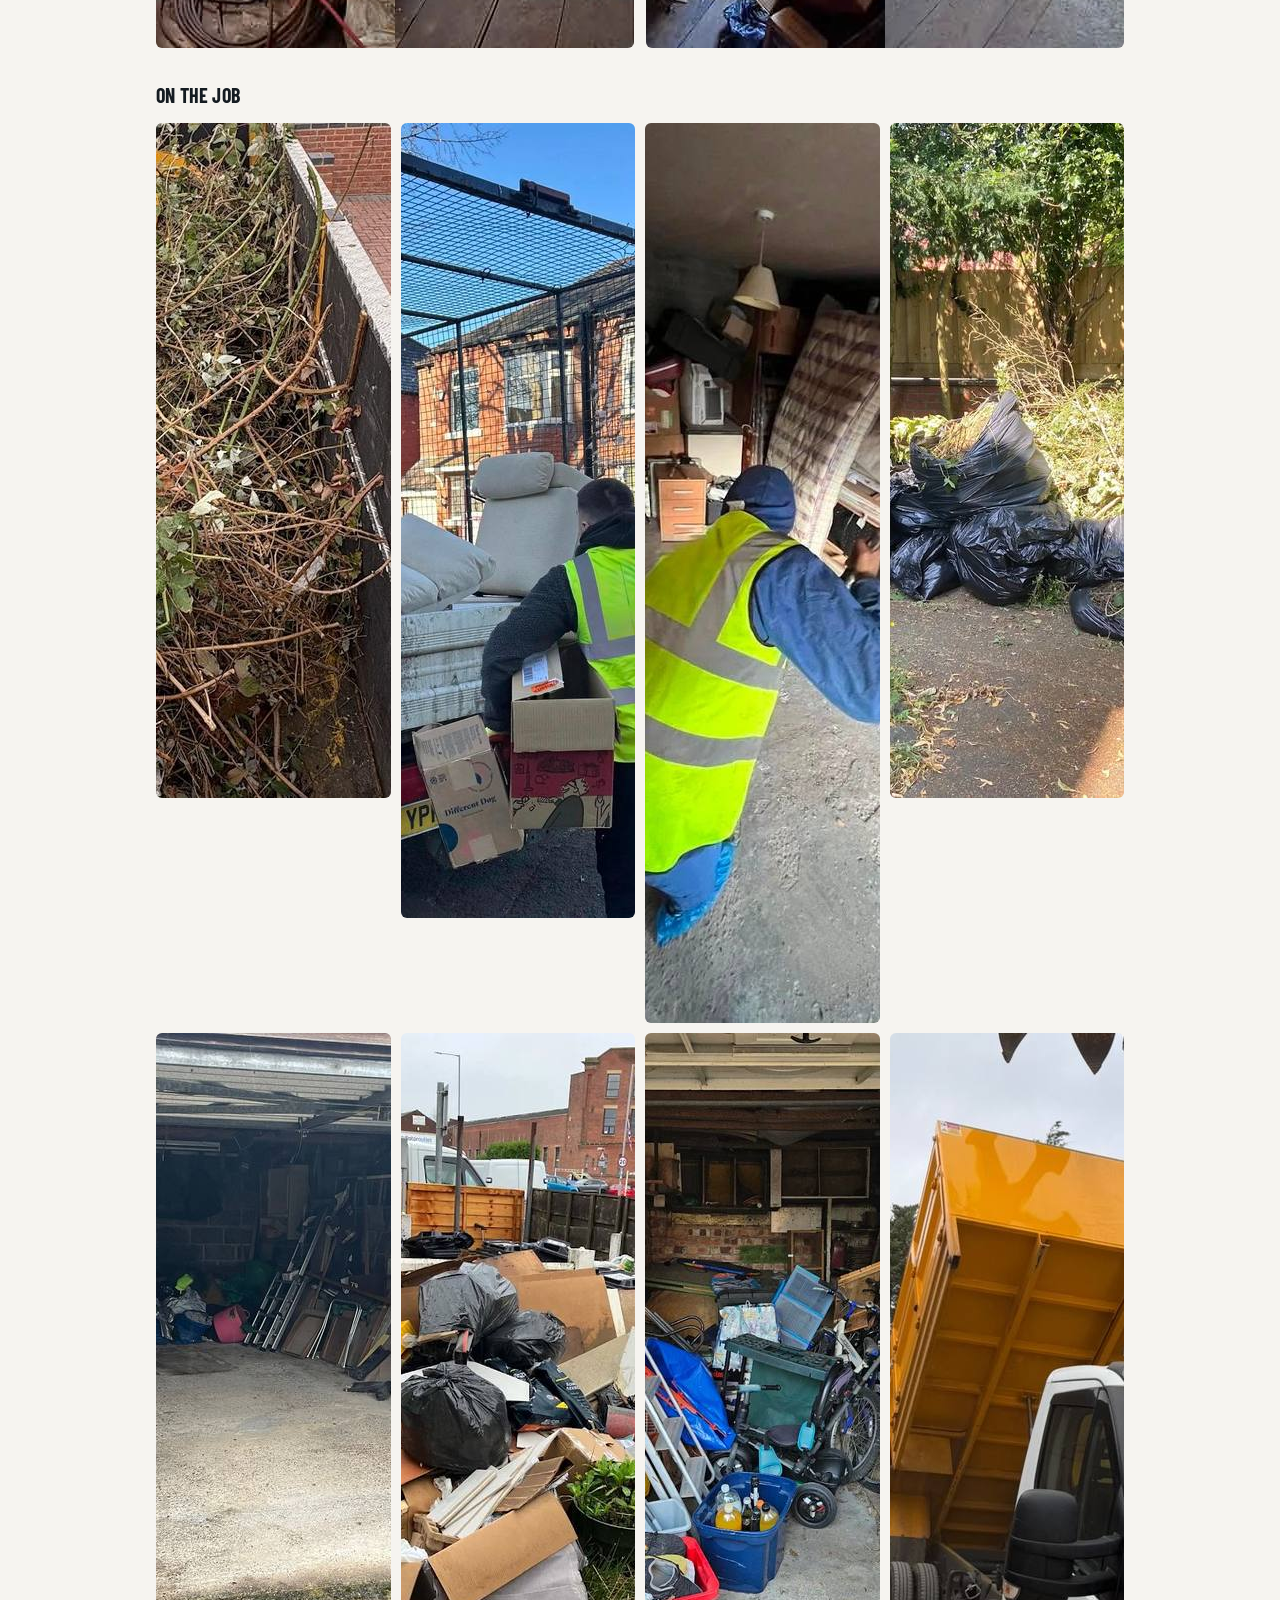
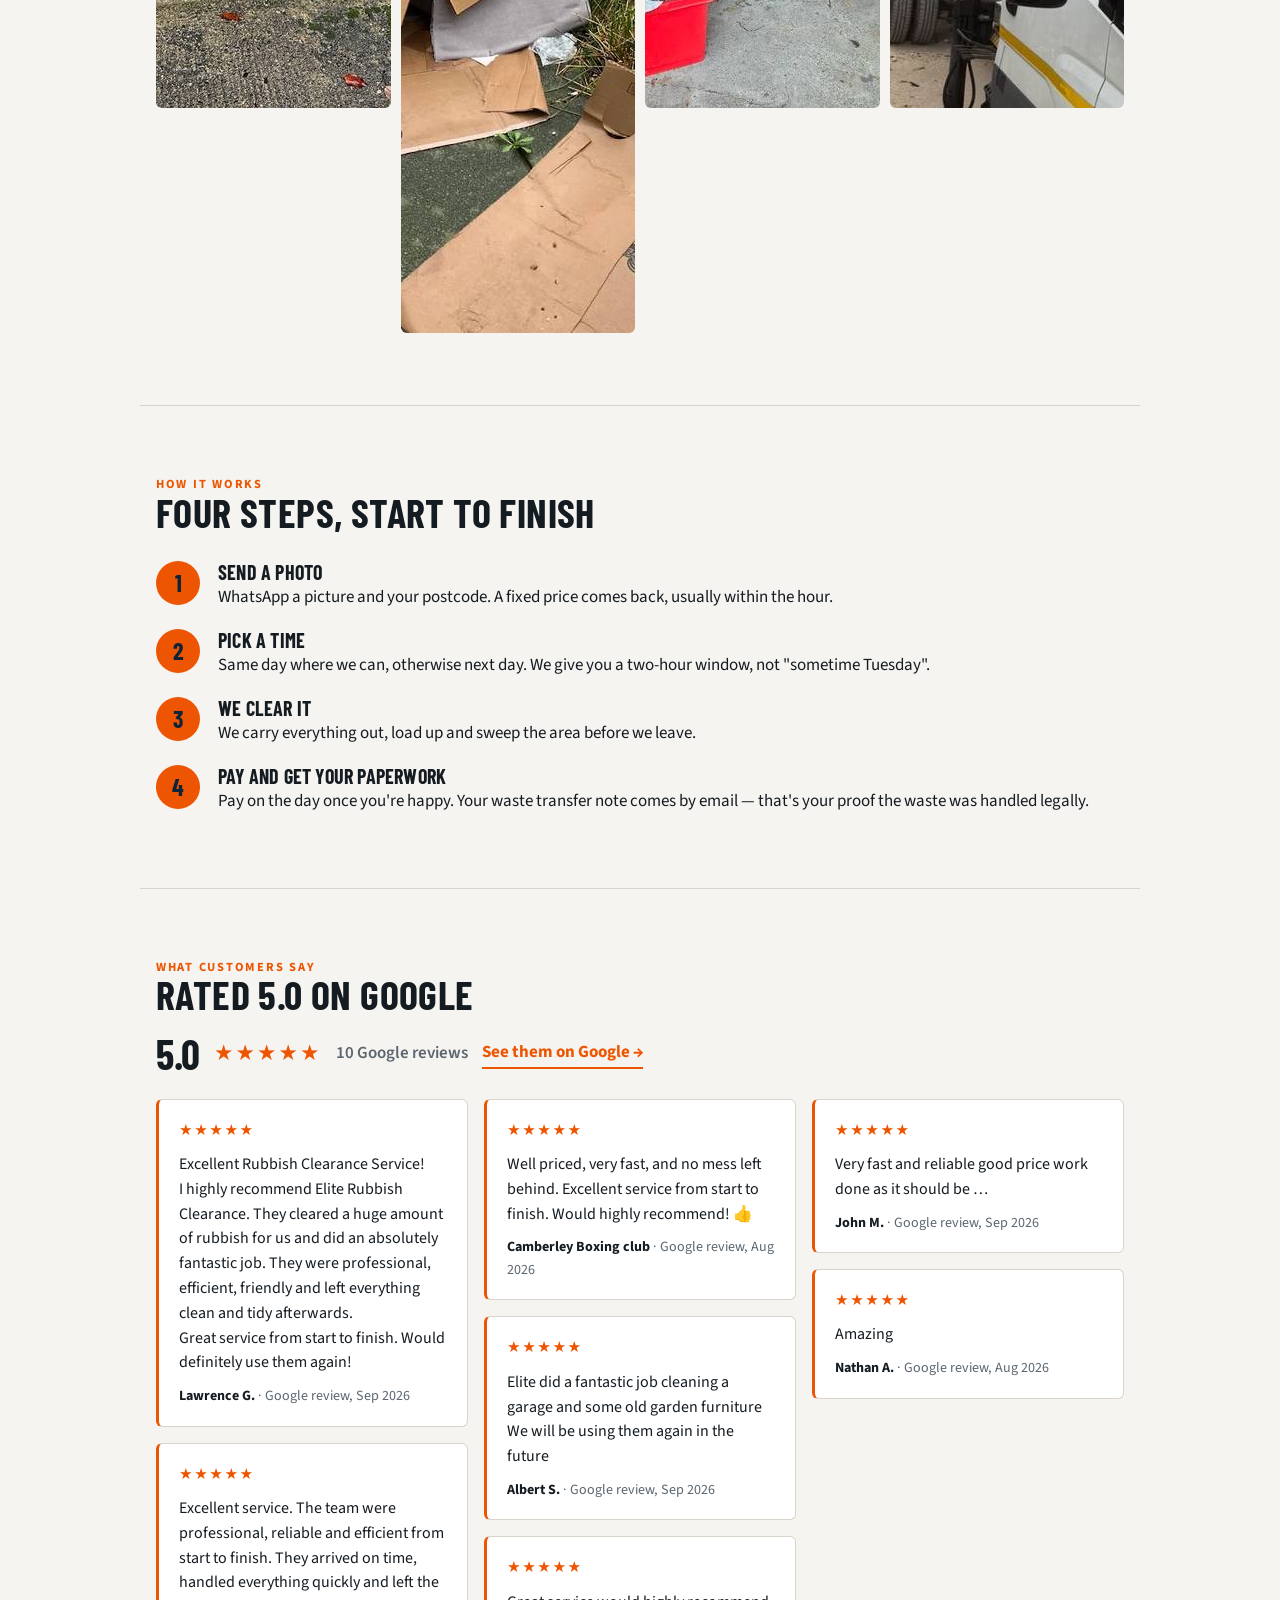
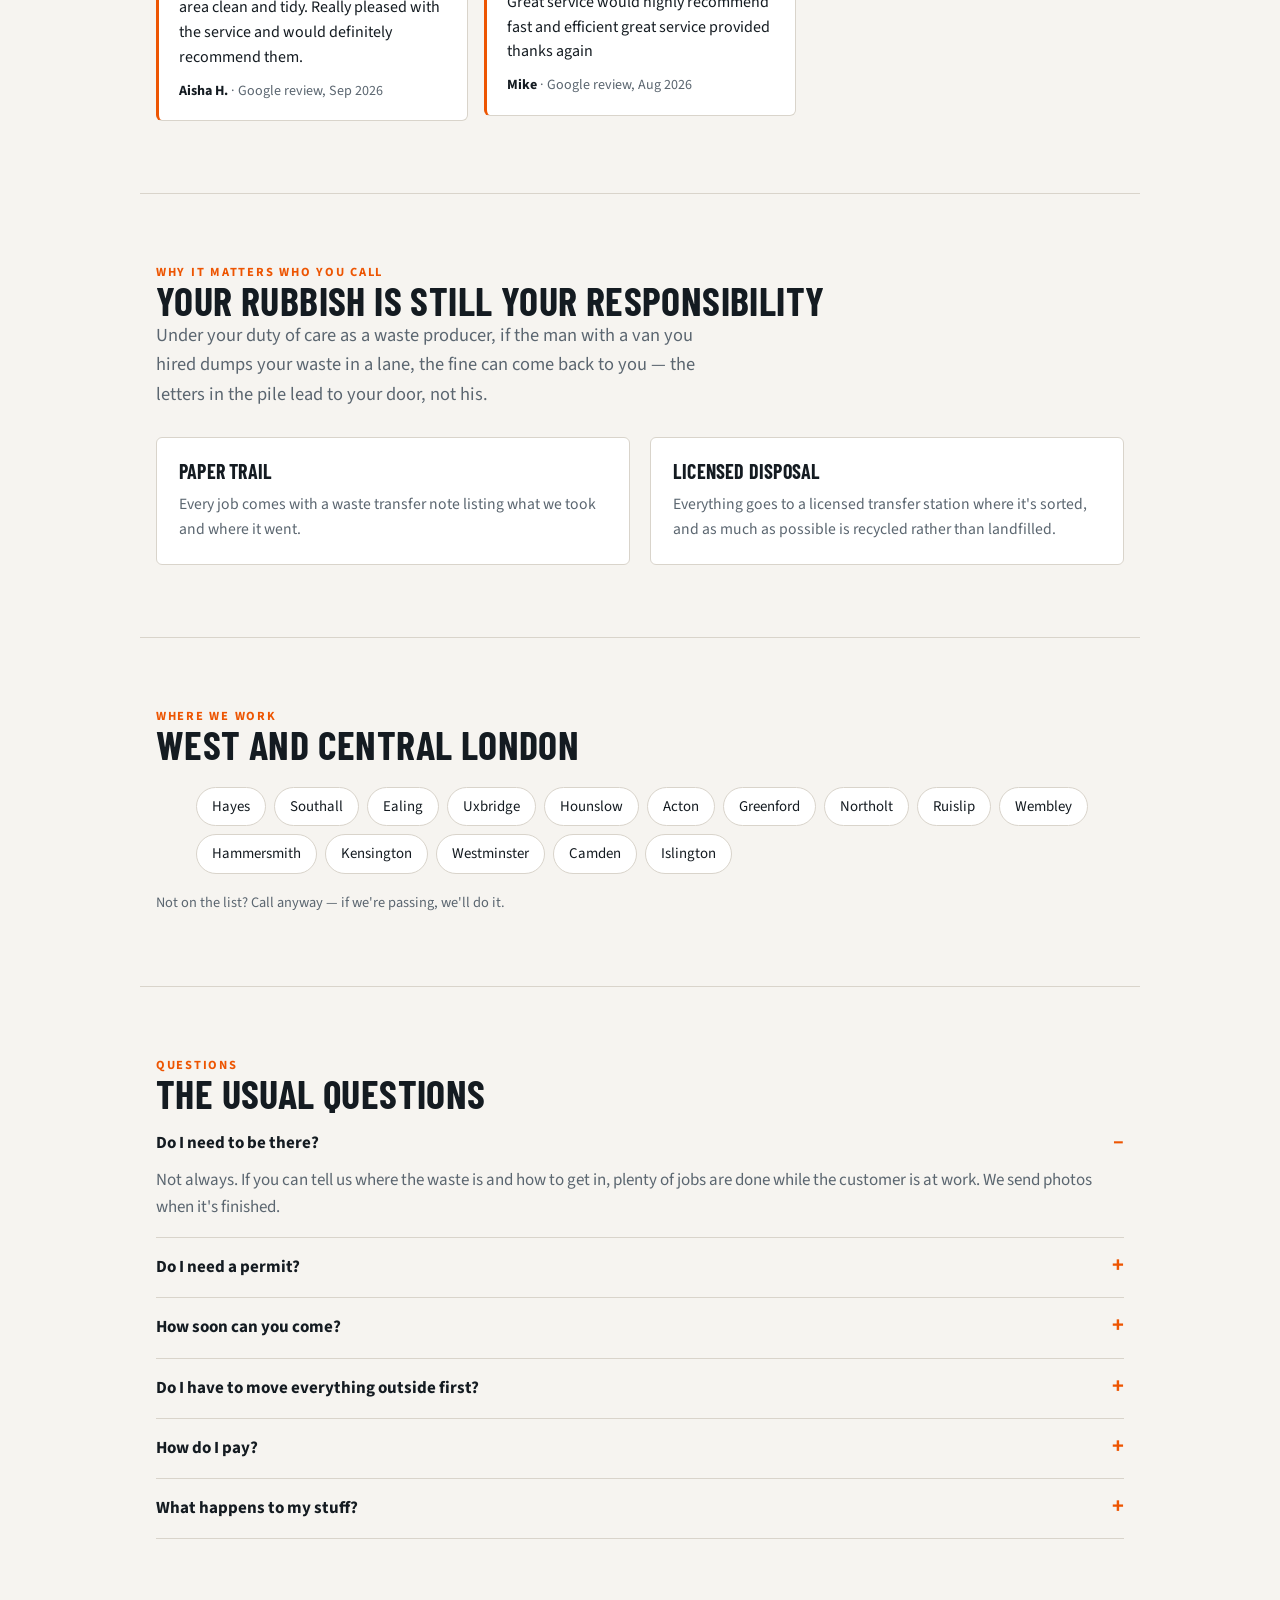
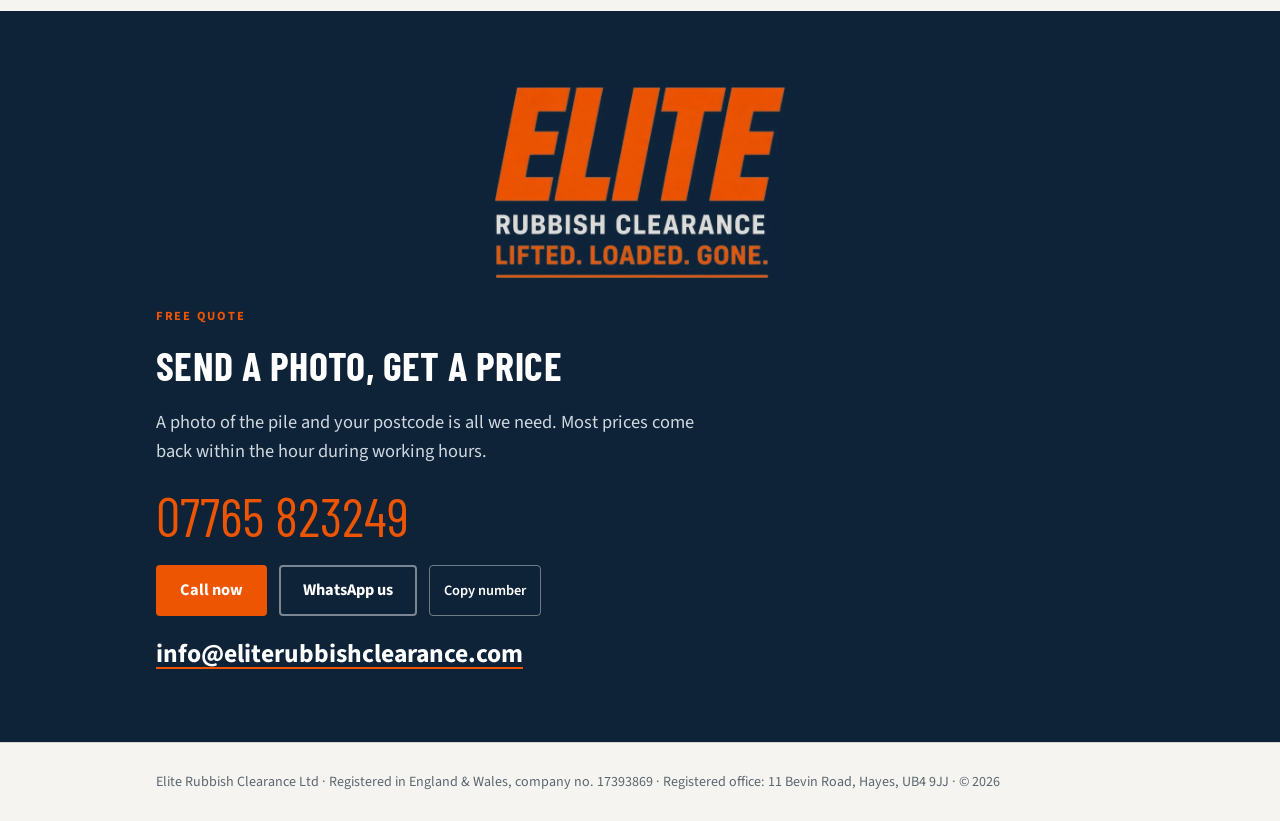
==== commit a0e3fbde: "SEO: remove unverified testimonials, add FAQPage schema, WhatsApp CTAs - Remove the three 'Customer " ====
--- a/index.html
+++ b/index.html
@@ -18,6 +18,7 @@
 <meta property="og:image" content="https://eliterubbishclearance.com/img/ba1.jpg">
 <meta name="twitter:card" content="summary_large_image">
 <script type="application/ld+json">{"@context": "https://schema.org", "@type": "LocalBusiness", "name": "Elite Rubbish Clearance", "legalName": "Elite Rubbish Clearance Ltd", "slogan": "Lifted. Loaded. Gone.", "url": "https://eliterubbishclearance.com/", "logo": "https://eliterubbishclearance.com/img/logoLight.webp", "image": ["https://eliterubbishclearance.com/img/lorry.jpg", "https://eliterubbishclearance.com/img/ba1.jpg"], "telephone": "+44 7765 823249", "email": "info@eliterubbishclearance.com", "address": {"@type": "PostalAddress", "streetAddress": "11 Bevin Road", "addressLocality": "Hayes", "postalCode": "UB4 9JJ", "addressCountry": "GB"}, "areaServed": {"@type": "City", "name": "London"}, "sameAs": ["https://www.google.com/maps/search/?api=1&query=Elite+Rubbish+Clearance&query_place_id=ChIJEeUgQgBtdkgR6ugtXWquuUw"]}</script>
+<script type="application/ld+json">{"@context":"https://schema.org","@type":"FAQPage","mainEntity":[{"@type":"Question","name":"Do I need to be there?","acceptedAnswer":{"@type":"Answer","text":"Not always. If you can tell us where the waste is and how to get in, plenty of jobs are done while the customer is at work. We send photos when it's finished."}},{"@type":"Question","name":"Do I need a permit?","acceptedAnswer":{"@type":"Answer","text":"No. Permits are a skip problem. Nothing of ours stays on the road."}},{"@type":"Question","name":"How soon can you come?","acceptedAnswer":{"@type":"Answer","text":"Often the same day. Call early and you'll usually get a slot that afternoon."}},{"@type":"Question","name":"Do I have to move everything outside first?","acceptedAnswer":{"@type":"Answer","text":"No. We carry it out — upstairs flats, back gardens, lofts and garages included."}},{"@type":"Question","name":"How do I pay?","acceptedAnswer":{"@type":"Answer","text":"On the day, once the job's done and you're happy."}},{"@type":"Question","name":"What happens to my stuff?","acceptedAnswer":{"@type":"Answer","text":"It goes to a licensed transfer station and gets sorted. Anything reusable is kept out of landfill where we can."}}]}</script>
 <link rel="preconnect" href="https://fonts.googleapis.com">
 <link rel="preconnect" href="https://fonts.gstatic.com" crossorigin>
 <link rel="stylesheet" href="https://fonts.googleapis.com/css2?family=Barlow+Condensed:wght@600;700&family=Source+Sans+3:wght@400;600;700&display=swap">
@@ -186,7 +187,7 @@
     <p class="lede">One sofa or a whole house. We turn up, do the lifting, sweep up after ourselves and take it to a licensed transfer station. No skip sitting outside your house for a week, and no council permit to arrange.</p>
     <div class="cta">
       <a class="btn btn-a" href="tel:07765823249">Call 07765 823249</a>
-      <a class="btn btn-b" href="#quote">Send photos for a price</a>
+      <a class="btn btn-b" href="https://wa.me/447765823249?text=Hi%2C%20I%27d%20like%20a%20price%20for%20a%20clearance.%20Here%27s%20a%20photo%20and%20my%20postcode%3A" rel="noopener">WhatsApp photos for a price</a>
     </div>
   </div>
 </header>
@@ -291,12 +292,6 @@
     <figure class="rv"><div class="rv-stars" aria-label="5 out of 5 stars">★★★★★</div><blockquote>Very fast and reliable good price work done as it should be …</blockquote><figcaption><b>John M.</b> · Google review, Sep 2026</figcaption></figure>
     <figure class="rv"><div class="rv-stars" aria-label="5 out of 5 stars">★★★★★</div><blockquote>Amazing</blockquote><figcaption><b>Nathan A.</b> · Google review, Aug 2026</figcaption></figure>
   </div>
-  <h3 class="rv-sub">More from our customers</h3>
-  <div class="rv-grid">
-    <figure class="rv"><blockquote>Absolutely made up by the service provided by Elite Rubbish Clearance. Had rubbish to be cleared in front garden, in the hallway, back garden that had to be accessed from the side and all completed within an hour. … The price was more than fair.</blockquote><figcaption><b>Gary S.</b> · Customer testimonial</figcaption></figure>
-    <figure class="rv"><blockquote>The guys were very quick to respond and attend the property to provide a quote. The quote was very competitive and the job was all complete with the site left tidy within a couple of days from our first conversation. … Highly highly recommend.</blockquote><figcaption><b>Keith W.</b> · Customer testimonial</figcaption></figure>
-    <figure class="rv"><blockquote>Nothing was too much trouble for them! … Would highly recommend to everyone!</blockquote><figcaption><b>Mark V.</b> · Customer testimonial</figcaption></figure>
-  </div>
 </section>
 
 <section class="wrap" style="border-top:1px solid var(--line)">
@@ -338,6 +333,7 @@
     <p class="num" id="tel">07765 823249</p>
     <div class="cta">
       <a class="btn btn-a" href="tel:07765823249">Call now</a>
+      <a class="btn btn-b" href="https://wa.me/447765823249?text=Hi%2C%20I%27d%20like%20a%20price%20for%20a%20clearance.%20Here%27s%20a%20photo%20and%20my%20postcode%3A" rel="noopener">WhatsApp us</a>
       <button class="copy" id="copybtn" type="button">Copy number</button>
     </div>
     <p class="mail"><a href="mailto:info@eliterubbishclearance.com">info@eliterubbishclearance.com</a></p>
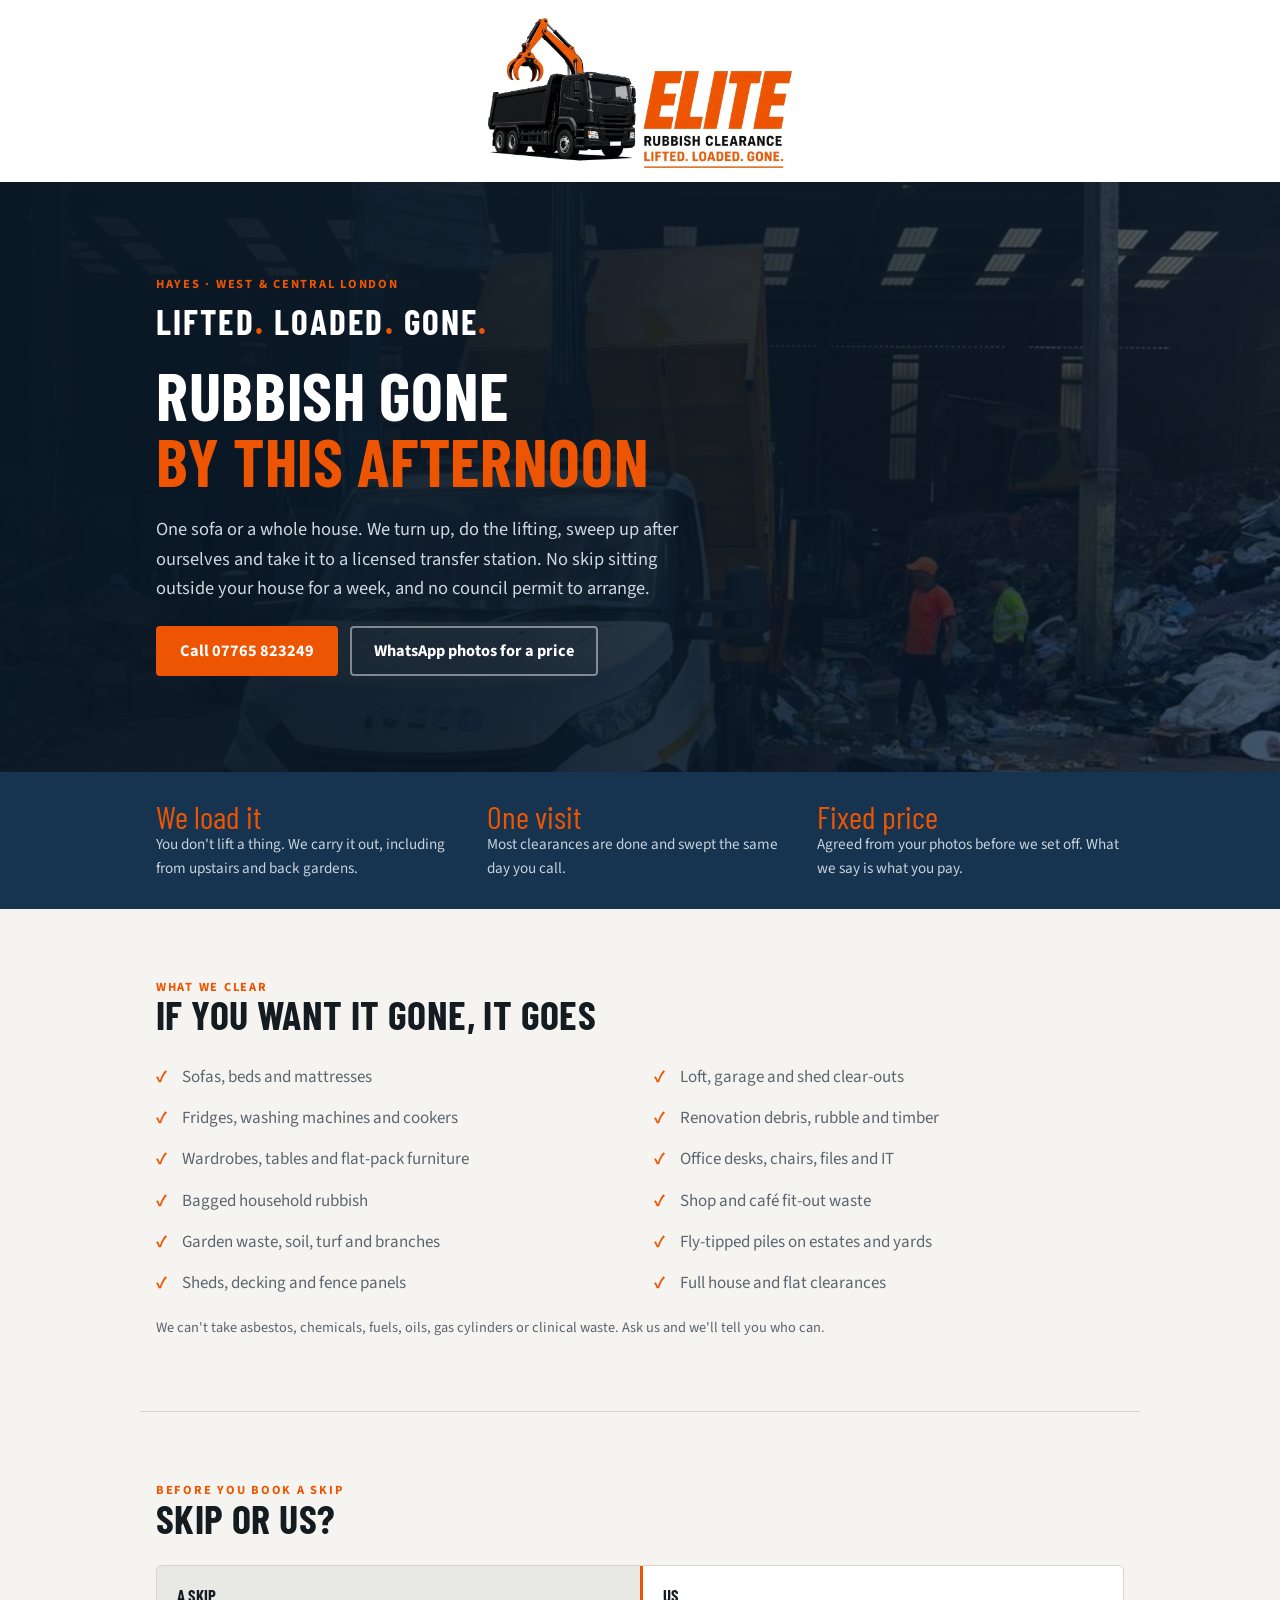
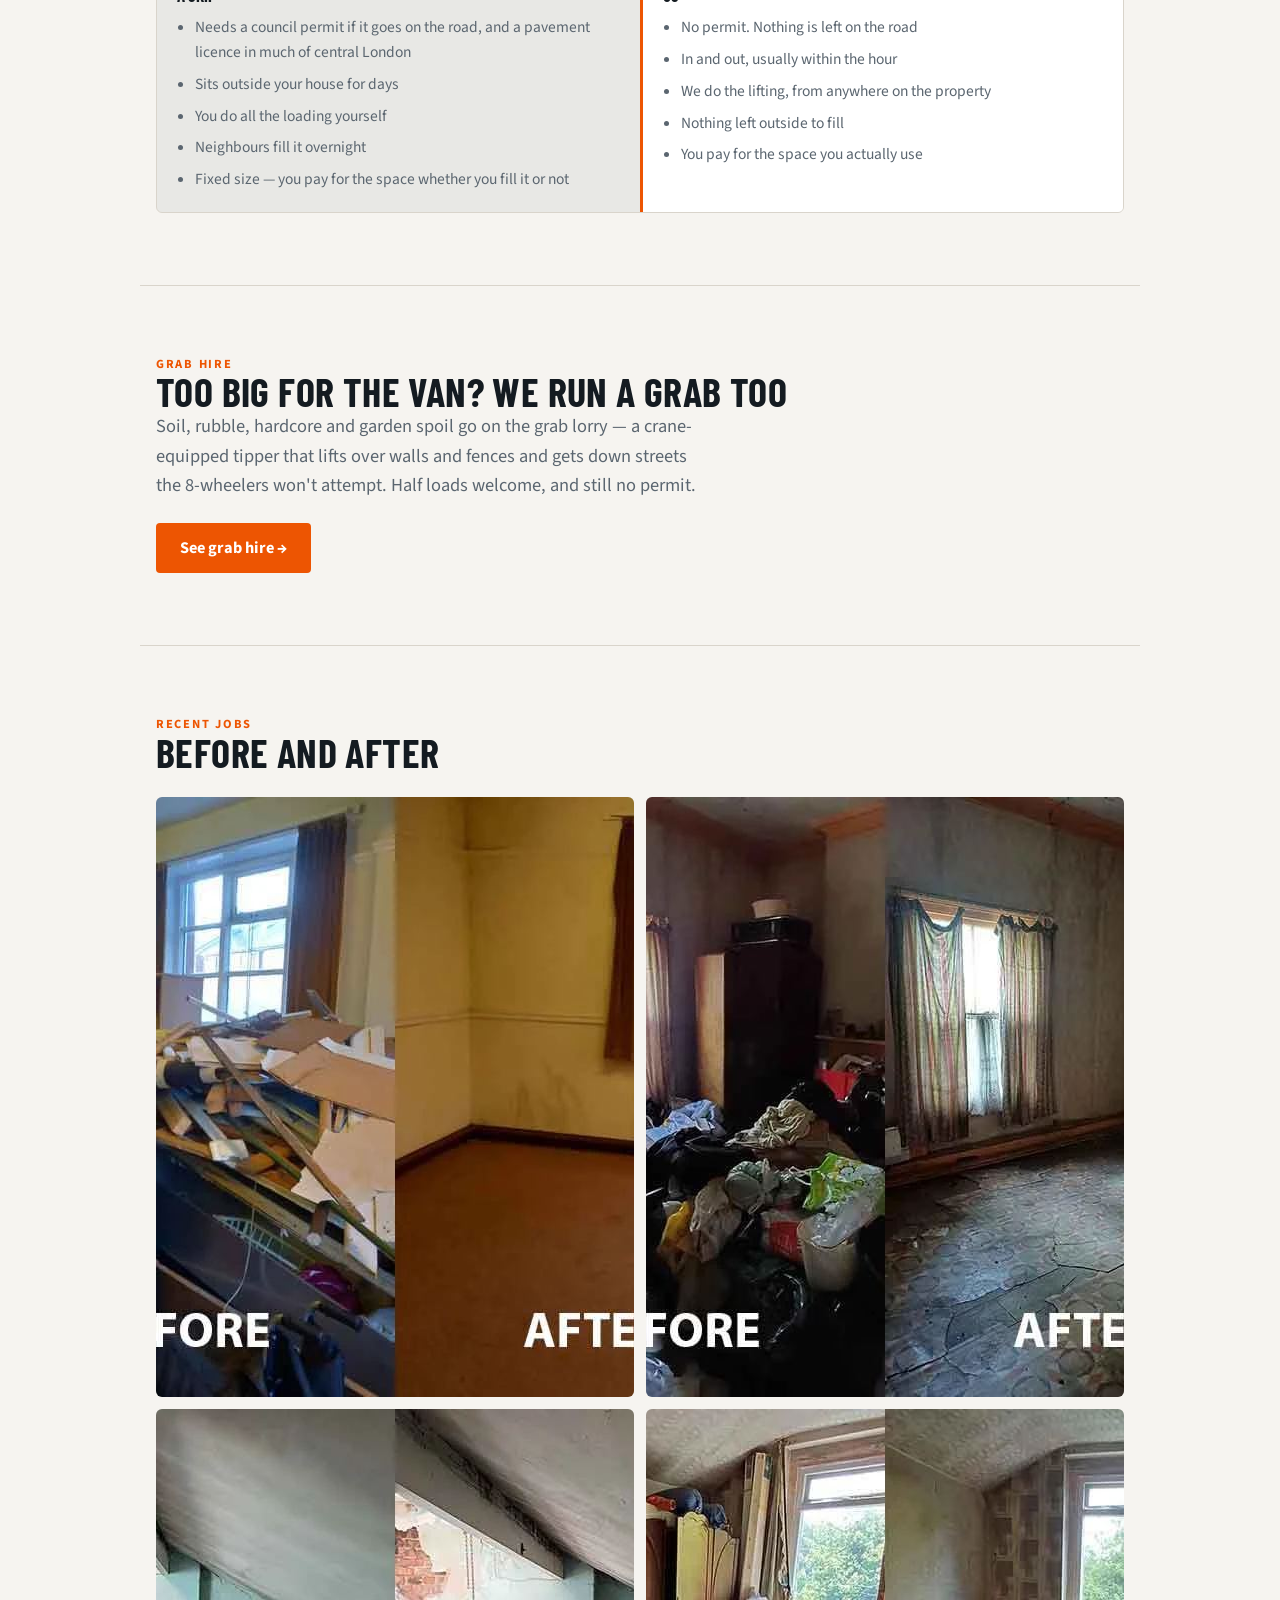
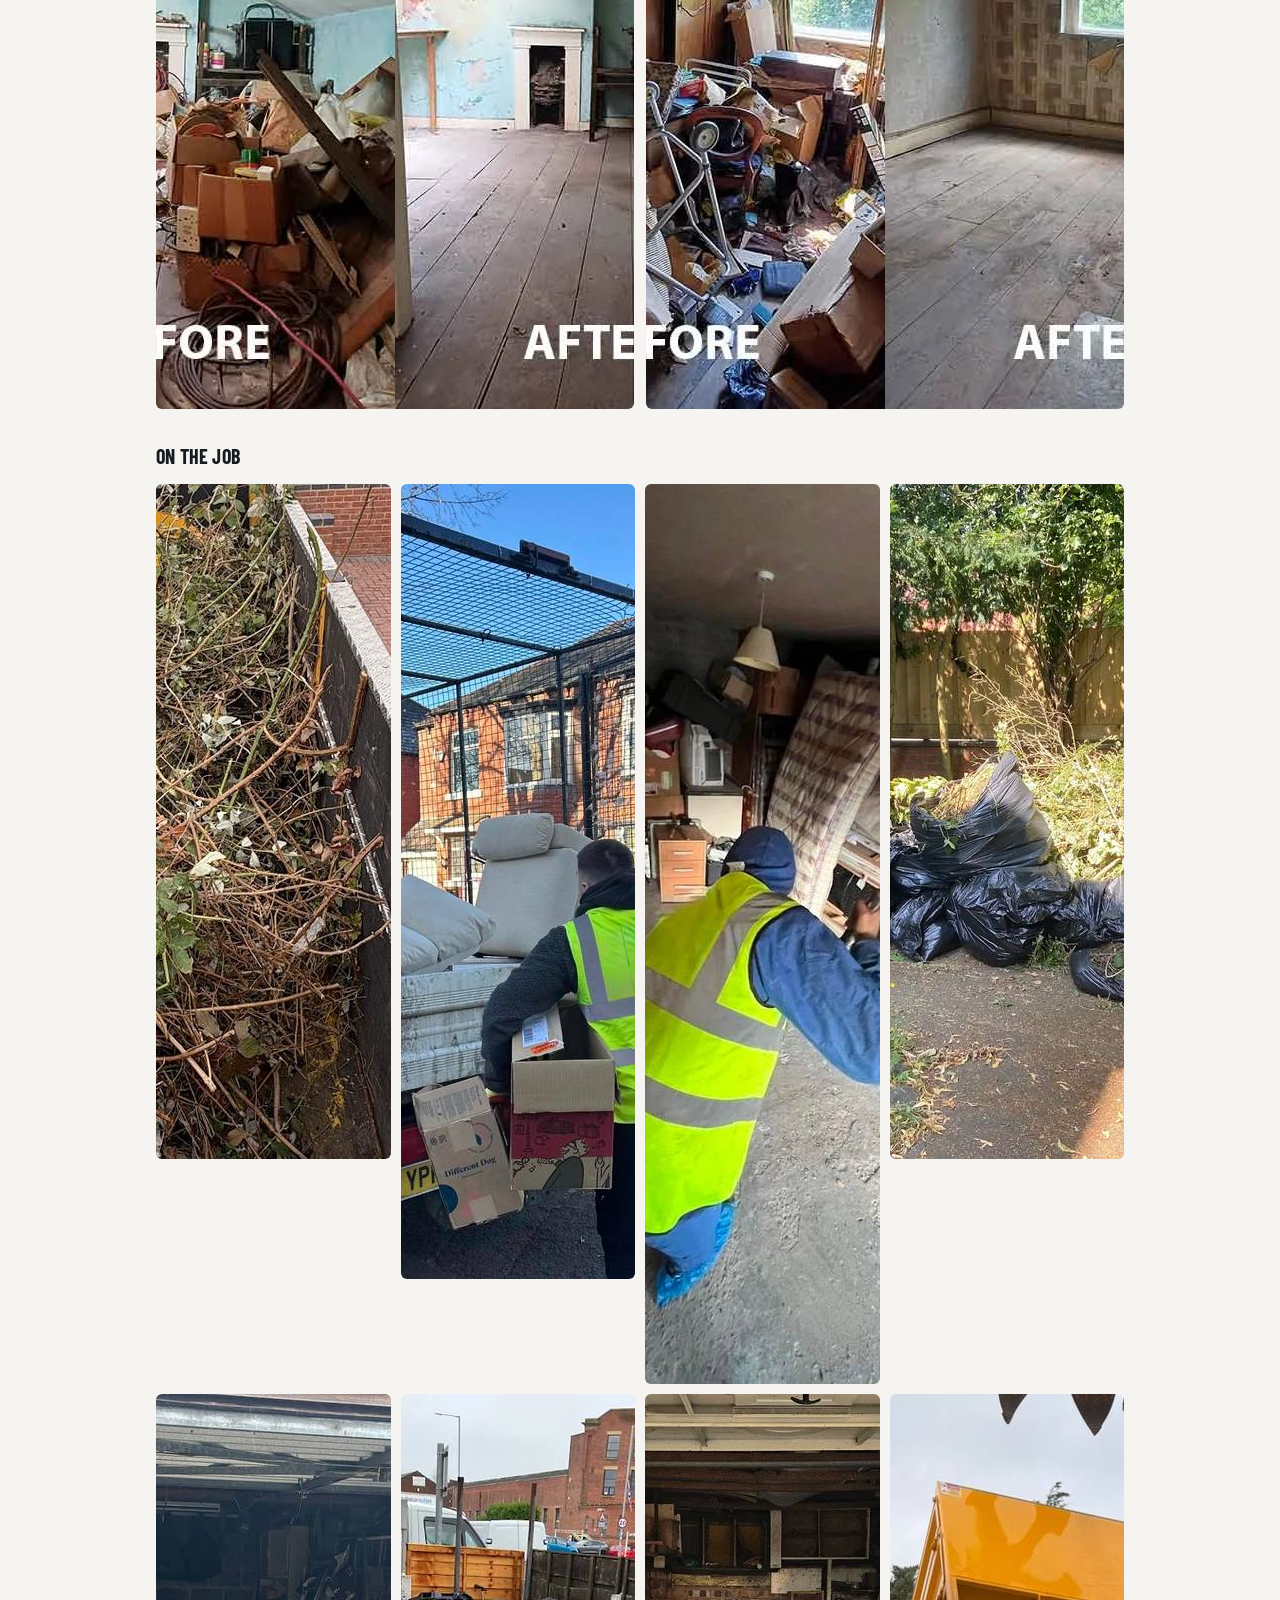
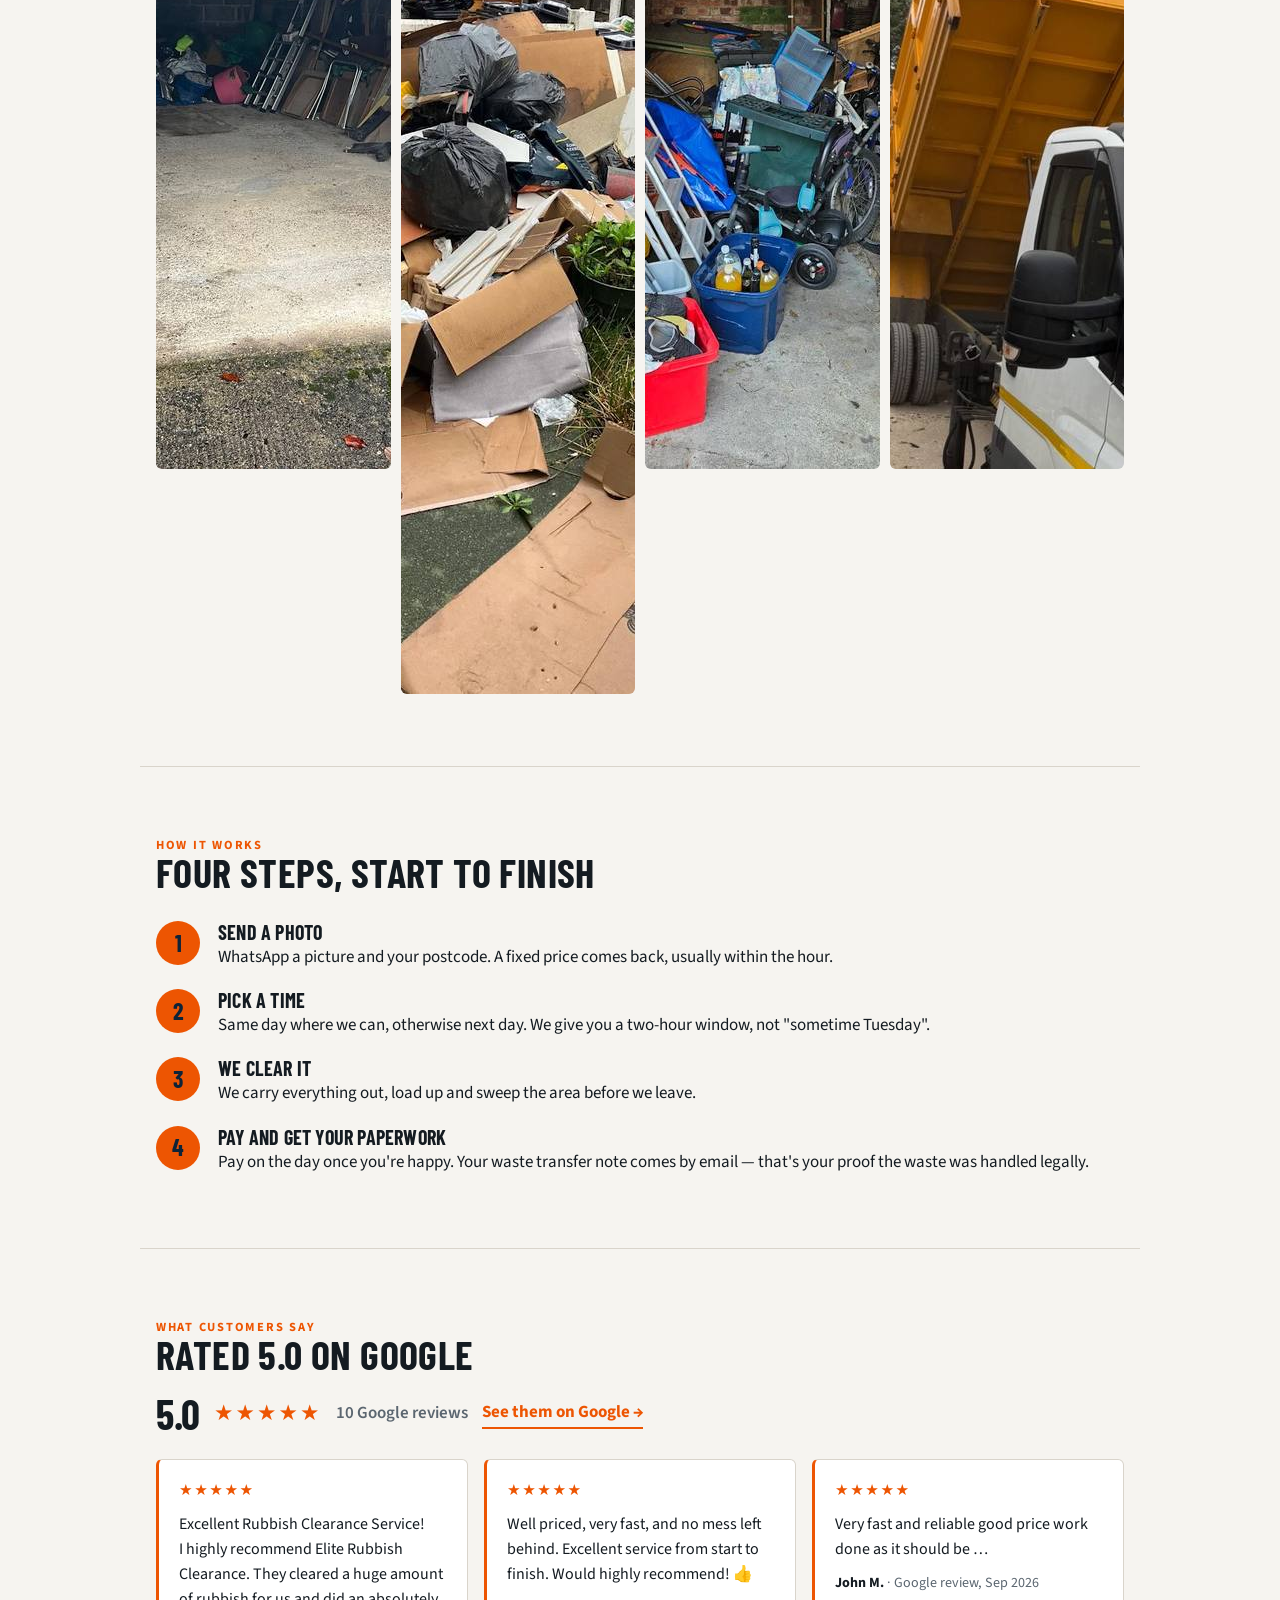
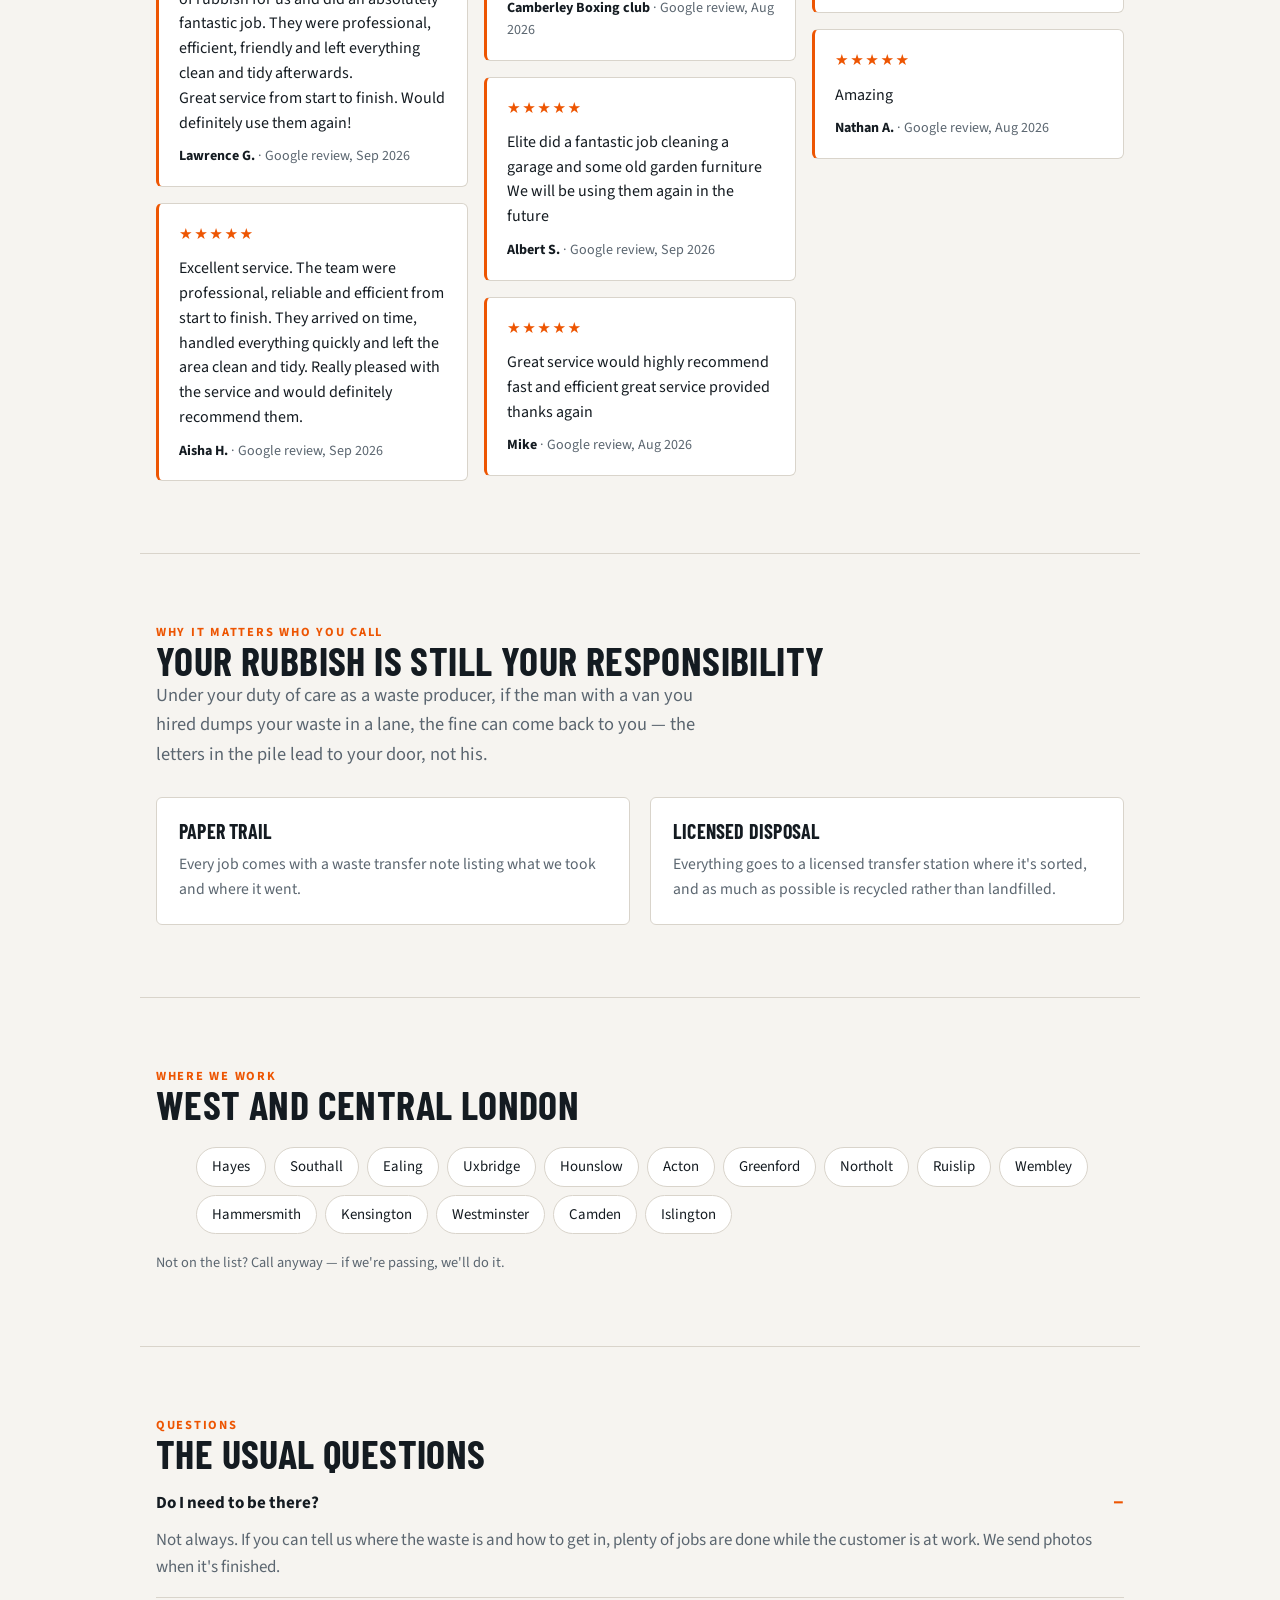
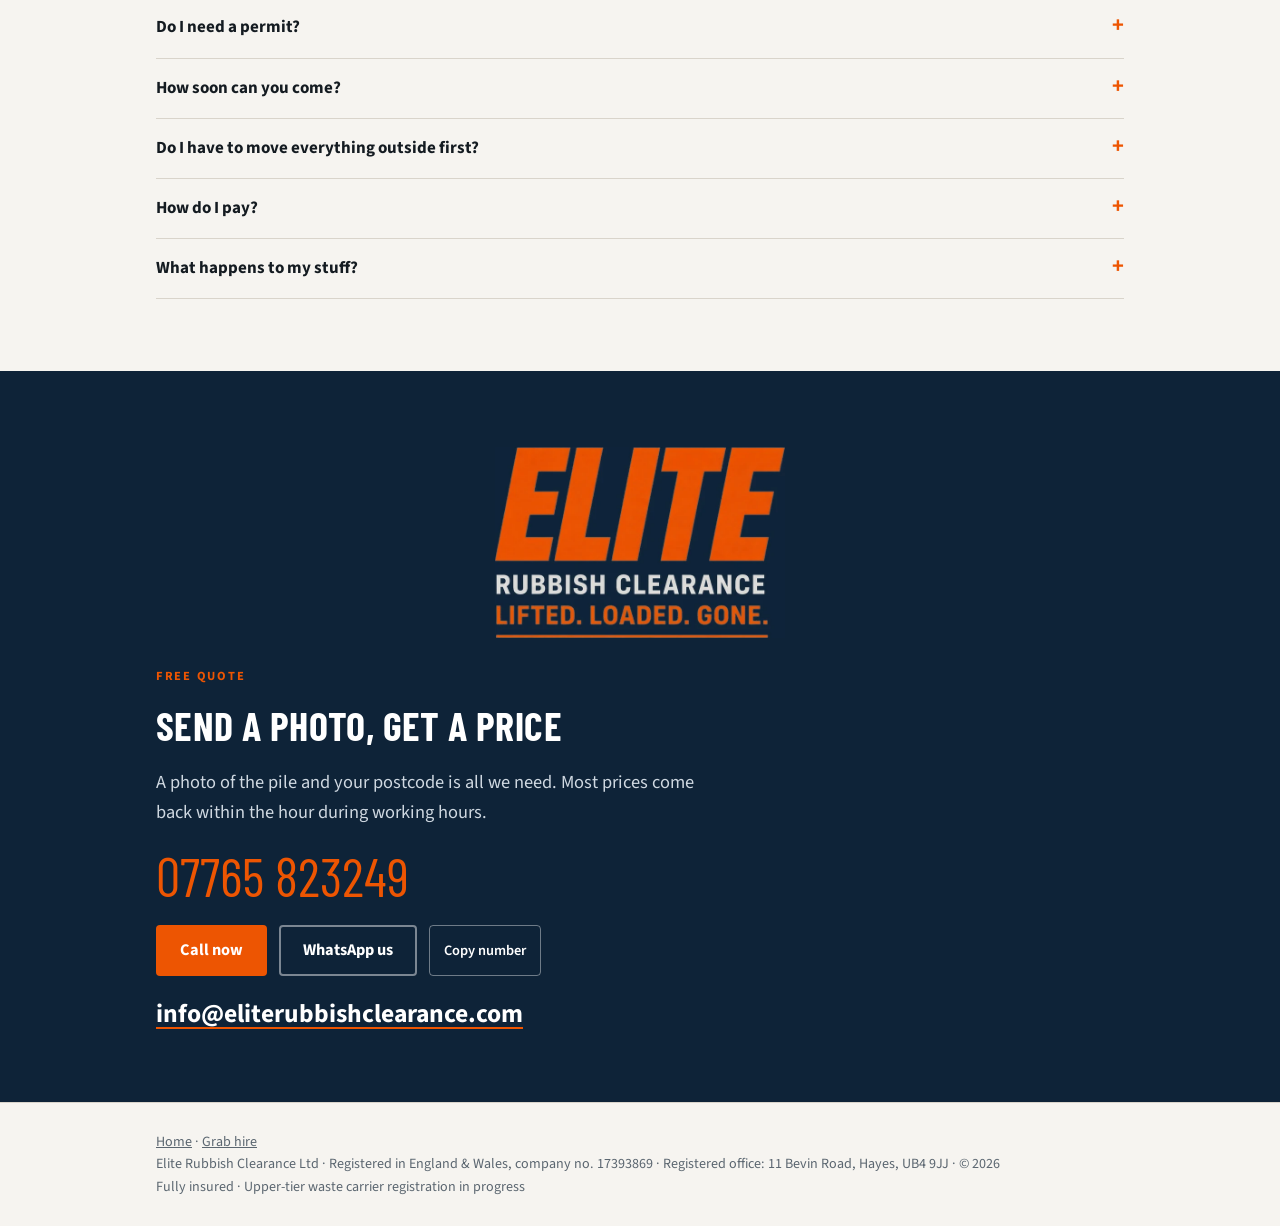
==== commit b6613080: "Add grab hire page, shared assets, footer trust line - New /services/grab-hire/ page with Service, F" ====
--- a/index.html
+++ b/index.html
@@ -22,158 +22,7 @@
 <link rel="preconnect" href="https://fonts.googleapis.com">
 <link rel="preconnect" href="https://fonts.gstatic.com" crossorigin>
 <link rel="stylesheet" href="https://fonts.googleapis.com/css2?family=Barlow+Condensed:wght@600;700&family=Source+Sans+3:wght@400;600;700&display=swap">
-<style>
-img{max-width:100%}[hidden]:not([hidden=until-found i]){display:none!important}
-:root{
-  --navy:#0E2338; --navy-2:#16334f; --ink:#141b21; --paper:#F6F4F0; --card:#ffffff;
-  --line:#d9d4cb; --muted:#5b6670; --green:#ED5502; --yellow:#ED5502; --shade:rgba(14,35,56,.06);
-  --bg:var(--paper); --fg:var(--ink);
-}
-@media (prefers-color-scheme: dark){:root:not([data-theme="light"]){
-  color-scheme:dark; --bg:#0d1319; --fg:#eceae6; --card:#151d25; --paper:#0d1319;
-  --line:#2a343d; --muted:#9aa5ae; --navy:#0b1a2a; --navy-2:#13293f; --shade:rgba(255,255,255,.06);
-}}
-:root[data-theme="dark"]{
-  color-scheme:dark; --bg:#0d1319; --fg:#eceae6; --card:#151d25; --paper:#0d1319;
-  --line:#2a343d; --muted:#9aa5ae; --navy:#0b1a2a; --navy-2:#13293f; --shade:rgba(255,255,255,.06);
-}
-*{box-sizing:border-box}
-body{margin:0;background:var(--bg);color:var(--fg);font:400 17px/1.6 "Source Sans 3",system-ui,sans-serif;-webkit-font-smoothing:antialiased}
-h1,h2,h3,.dsp{font-family:"Barlow Condensed","Arial Narrow",system-ui,sans-serif;font-weight:700;text-transform:uppercase;letter-spacing:.01em;text-wrap:balance;margin:0}
-h1{font-size:clamp(2.4rem,8vw,4.2rem);line-height:.98}
-h2{font-size:clamp(1.7rem,4.6vw,2.5rem);line-height:1.05}
-h3{font-size:1.25rem;line-height:1.15}
-p{margin:0}
-a{color:inherit}
-.wrap{max-width:1000px;margin-inline:auto;padding-inline:16px}
-section{padding-block:clamp(40px,7vw,72px)}
-.eyebrow{font:700 .78rem/1 "Source Sans 3",sans-serif;letter-spacing:.14em;text-transform:uppercase;color:var(--green)}
-.lede{font-size:1.15rem;color:var(--muted);max-width:60ch}
-/* hero */
-.hero{position:relative;background:var(--navy);color:#fff;overflow:hidden}
-.hero-img{position:absolute;inset:0;background-size:cover;background-position:center;opacity:.5}
-.hero-grad{position:absolute;inset:0;background:linear-gradient(105deg,rgba(9,22,36,.95) 0%,rgba(9,22,36,.82) 45%,rgba(9,22,36,.25) 100%)}
-.hero-in{position:relative;padding-block:clamp(48px,9vw,96px);display:grid;gap:22px}
-.hero h1 span{color:var(--yellow);display:block}
-.hero .lede{color:#cfd8e1}
-.slogan{font:700 clamp(1.5rem,5.2vw,2.2rem)/1 "Barlow Condensed","Arial Narrow",system-ui,sans-serif;text-transform:uppercase;letter-spacing:.06em;color:#fff;margin-top:-8px}
-.slogan span{color:var(--yellow)}
-.cta{display:flex;flex-wrap:wrap;gap:12px}
-.btn{display:inline-flex;align-items:center;gap:9px;font:700 1.02rem/1 "Source Sans 3",sans-serif;padding:15px 22px;border-radius:4px;text-decoration:none;border:2px solid transparent}
-.btn-a{background:var(--green);color:#fff}
-.btn-b{background:transparent;color:#fff;border-color:rgba(255,255,255,.45)}
-/* strip */
-.strip{background:var(--navy-2);color:#fff}
-.strip .wrap{display:grid;grid-template-columns:repeat(3,1fr);gap:24px;padding-block:28px}
-.strip .n{font-family:"Barlow Condensed",sans-serif;font-size:2rem;color:var(--yellow);line-height:1}
-.strip p{font-size:.95rem;color:#c8d3dd}
-/* cards */
-.grid{display:grid;gap:20px;grid-template-columns:repeat(auto-fit,minmax(240px,1fr));margin-top:28px}
-.card{background:var(--card);border:1px solid var(--line);border-radius:6px;padding:22px;display:grid;gap:9px;align-content:start}
-.card p{color:var(--muted);font-size:.98rem}
-/* steps */
-.steps{counter-reset:s;display:grid;gap:18px;margin-top:28px}
-.step{display:grid;grid-template-columns:auto 1fr;gap:18px;align-items:start}
-.step::before{counter-increment:s;content:counter(s);font-family:"Barlow Condensed",sans-serif;font-size:1.5rem;font-weight:700;color:var(--navy);background:var(--yellow);width:44px;height:44px;display:grid;place-items:center;border-radius:50%}
-/* price */
-table{width:100%;border-collapse:collapse;font-variant-numeric:tabular-nums;margin-top:24px}
-th,td{text-align:left;padding:14px 12px;border-bottom:1px solid var(--line)}
-th{font:700 .78rem/1 "Source Sans 3",sans-serif;letter-spacing:.1em;text-transform:uppercase;color:var(--muted)}
-td.price{font-family:"Barlow Condensed",sans-serif;font-size:1.5rem;color:var(--green);white-space:nowrap}
-.tbl-wrap{overflow-x:auto}
-.note{font-size:.9rem;color:var(--muted);margin-top:12px}
-/* gallery */
-.gal{display:grid;gap:12px;grid-template-columns:repeat(auto-fit,minmax(220px,1fr));margin-top:24px}
-.gal img{width:100%;height:220px;object-fit:cover;border-radius:6px;display:block}
-/* faq */
-details{border-bottom:1px solid var(--line);padding:16px 0}
-summary{font-weight:700;cursor:pointer;list-style:none;display:flex;justify-content:space-between;gap:16px}
-summary::-webkit-details-marker{display:none}
-summary::after{content:"+";color:var(--green);font-size:1.4rem;line-height:1}
-details[open] summary::after{content:"–"}
-details p{color:var(--muted);padding-top:10px}
-/* areas */
-.areas{display:flex;flex-wrap:wrap;gap:8px;margin-top:22px}
-.areas li{list-style:none;border:1px solid var(--line);border-radius:999px;padding:7px 15px;font-size:.93rem;background:var(--card)}
-/* contact */
-.contact{background:var(--navy);color:#fff}
-.contact .wrap{display:grid;gap:22px}
-.contact .lede{color:#cfd8e1}
-.num{font-family:"Barlow Condensed",sans-serif;font-size:clamp(2.2rem,7vw,3.4rem);color:var(--yellow);line-height:1;user-select:all}
-footer{font-size:.88rem;color:var(--muted);padding-block:28px;border-top:1px solid var(--line)}
-.mail{font:700 clamp(1.15rem,5vw,1.6rem)/1.25 "Source Sans 3",sans-serif;overflow-wrap:anywhere}
-.mail a{color:#fff;text-decoration:underline;text-decoration-color:var(--yellow);text-decoration-thickness:2px;text-underline-offset:5px}
-/* reviews */
-.rv-sum{display:flex;flex-wrap:wrap;align-items:center;gap:6px 14px;margin-top:18px}
-.rv-score{font-family:"Barlow Condensed",sans-serif;font-weight:700;font-size:2.6rem;line-height:1}
-.rv-stars{color:var(--yellow);letter-spacing:.1em;font-size:.95rem}
-.rv-stars-lg{font-size:1.35rem}
-.rv-count{color:var(--muted);font-weight:600}
-.rv-link{color:var(--green);font-weight:700;text-decoration:none;border-bottom:2px solid currentColor}
-.rv-grid{columns:3 260px;column-gap:16px;margin-top:24px}
-.rv{break-inside:avoid;margin:0 0 16px;background:var(--card);border:1px solid var(--line);border-left:3px solid var(--yellow);border-radius:6px;padding:18px 20px;display:grid;gap:10px}
-.rv blockquote{margin:0;font-size:1rem;line-height:1.55}
-.rv figcaption{font-size:.88rem;color:var(--muted)}
-.rv figcaption b{color:var(--fg)}
-.rv-sub{margin-top:36px}
-/* photos */
-.ba-grid{display:grid;gap:12px;grid-template-columns:repeat(2,1fr);margin-top:24px}
-.ba-grid img{width:100%;aspect-ratio:4/3;object-fit:cover;border-radius:6px;display:block;background:var(--shade)}
-.jobs{display:grid;gap:10px;grid-template-columns:repeat(4,1fr);margin-top:16px}
-.jobs img{width:100%;aspect-ratio:1;object-fit:cover;border-radius:6px;display:block;background:var(--shade)}
-.gal{grid-template-columns:repeat(3,1fr)}
-@media (max-width:560px){.ba-grid{grid-template-columns:1fr}.jobs,.gal{grid-template-columns:repeat(2,1fr)}.gal img{height:150px}}
-.copy{background:transparent;border:1px solid rgba(255,255,255,.4);color:#fff;border-radius:4px;padding:9px 14px;font:600 .9rem "Source Sans 3",sans-serif;cursor:pointer}
-:focus-visible{outline:3px solid var(--yellow);outline-offset:2px}
-@media (max-width:560px){.strip .wrap{grid-template-columns:1fr;gap:16px}}
-@media (prefers-reduced-motion:reduce){*{animation:none!important;transition:none!important}}
-/* page-2 additions */
-.compare{display:grid;gap:0;grid-template-columns:1fr 1fr;margin-top:26px;border:1px solid var(--line);border-radius:6px;overflow:hidden}
-.compare>div{padding:20px}
-.compare .them{background:var(--shade)}
-.compare h3{font-size:1.05rem;margin-bottom:10px}
-.compare ul{margin:0;padding-left:18px;color:var(--muted);font-size:.97rem;display:grid;gap:7px}
-.compare .us{background:var(--card);border-left:3px solid var(--green)}
-.quote{display:grid;gap:10px;background:var(--card);border:1px solid var(--line);border-left:3px solid var(--yellow);border-radius:6px;padding:20px}
-.quote p{font-size:1rem}
-.quote .who{font-size:.88rem;color:var(--muted);font-weight:600}
-.stars{color:var(--yellow);letter-spacing:.12em;font-size:.95rem}
-.ba{display:grid;gap:12px;grid-template-columns:1fr 1fr;margin-top:24px}
-.ba figure{margin:0;display:grid;gap:8px}
-.ba img{width:100%;height:260px;object-fit:cover;border-radius:6px;display:block}
-.ba figcaption{font:700 .75rem/1 "Source Sans 3",sans-serif;letter-spacing:.12em;text-transform:uppercase;color:var(--muted)}
-.checks{columns:2;column-gap:28px;margin:22px 0 0;padding:0;list-style:none}
-.checks li{break-inside:avoid;padding:7px 0 7px 26px;position:relative;color:var(--muted)}
-.checks li::before{content:"✓";position:absolute;left:0;color:var(--green);font-weight:700}
-@media (max-width:560px){.compare,.ba{grid-template-columns:1fr}.checks{columns:1}}
-
-/* brand header */
-/* Logo band: always the white-background artwork on a white band, in every
-   colour scheme. Previously dark mode swapped in the dark-background logo but
-   left the band white, so the logo rendered as a black tile floating on white. */
-.brandbar{background:#fff;display:flex;justify-content:center;align-items:center;padding:18px 16px 14px}
-.brandbar img{width:auto;height:auto;max-width:min(430px,86vw);max-height:150px;object-fit:contain;display:block}
-.brandbar img.on-light{display:block!important}
-.brandbar img.on-dark{display:none!important}
-.brandfoot{display:flex;justify-content:center;padding-block:4px 10px}
-.brandfoot img{width:min(290px,66vw);height:auto;display:block}
-@media (max-width:480px){.brandbar{padding:14px 14px 12px}.brandbar img{max-width:90vw;max-height:124px}}
-@media (max-width:360px){.brandbar img{max-height:108px}}
-
-/* Phone layout */
-html,body{max-width:100%;overflow-x:hidden}
-@media (max-width:560px){
-  .hero-in{gap:18px}
-  h1{font-size:clamp(2.05rem,8.6vw,2.8rem)}
-  .slogan{letter-spacing:.03em}
-  .hero .lede,.contact .lede{font-size:1.05rem}
-  .cta{flex-direction:column;align-items:stretch;gap:10px}
-  .cta .btn{width:100%;justify-content:center;min-height:54px;padding:0 18px;font-size:1.05rem}
-  .cta .copy{width:100%;min-height:50px}
-  .mail{font-size:1.1rem}
-  .num{word-break:keep-all}
-}
-</style>
+<link rel="stylesheet" href="/assets/site.css">
 </head>
 <body>
 <a class="brandbar" href="/" aria-label="Elite Rubbish Clearance home"><img id="logo" src="img/logoLight.webp" width="1000" height="495" class="on-light" alt="Elite Rubbish Clearance — lifted, loaded, gone"><img id="logoAlt" src="img/logoDark.webp" width="1000" height="495" class="on-dark" alt="Elite Rubbish Clearance — lifted, loaded, gone"></a>
@@ -245,6 +94,15 @@
   </div>
 </section>
 
+<section class="wrap" style="border-top:1px solid var(--line)">
+  <p class="eyebrow">Grab hire</p>
+  <h2>Too big for the van? We run a grab too</h2>
+  <p class="lede">Soil, rubble, hardcore and garden spoil go on the grab lorry — a crane-equipped tipper that lifts over walls and fences and gets down streets the 8-wheelers won't attempt. Half loads welcome, and still no permit.</p>
+  <div class="cta" style="margin-top:22px">
+    <a class="btn btn-a" href="/services/grab-hire/">See grab hire →</a>
+  </div>
+</section>
+
 
 <section class="wrap" style="border-top:1px solid var(--line)">
   <p class="eyebrow">Recent jobs</p>
@@ -340,23 +198,12 @@
   </div>
 </section>
 
-<footer><div class="wrap">Elite Rubbish Clearance Ltd · Registered in England &amp; Wales, company no. 17393869 · Registered office: 11 Bevin Road, Hayes, UB4 9JJ · © 2026</div></footer>
-
-<script>
-(function(){
-  var btn = document.getElementById('copybtn');
-  if (btn) btn.addEventListener('click', function(){
-    var node = document.getElementById('tel');
-    var done = function(){ btn.textContent = 'Copied'; setTimeout(function(){ btn.textContent = 'Copy number'; }, 1800); };
-    function select(){
-      var r = document.createRange(); r.selectNodeContents(node);
-      var s = window.getSelection(); s.removeAllRanges(); s.addRange(r);
-      btn.textContent = 'Selected — copy it';
-      setTimeout(function(){ btn.textContent = 'Copy number'; }, 2500);
-    }
-    try { navigator.clipboard.writeText(node.textContent.trim()).then(done, select); } catch (e) { select(); }
-  });
-})();
-</script>
+<footer><div class="wrap">
+  <p><a href="/">Home</a> · <a href="/services/grab-hire/">Grab hire</a></p>
+  <p>Elite Rubbish Clearance Ltd · Registered in England &amp; Wales, company no. 17393869 · Registered office: 11 Bevin Road, Hayes, UB4 9JJ · © 2026</p>
+  <p>Fully insured · Upper-tier waste carrier registration in progress</p>
+</div></footer>
+
+<script src="/assets/site.js" defer></script>
 </body>
 </html>
--- a/assets/site.css
+++ b/assets/site.css
@@ -0,0 +1,150 @@
+img{max-width:100%}[hidden]:not([hidden=until-found i]){display:none!important}
+:root{
+  --navy:#0E2338; --navy-2:#16334f; --ink:#141b21; --paper:#F6F4F0; --card:#ffffff;
+  --line:#d9d4cb; --muted:#5b6670; --green:#ED5502; --yellow:#ED5502; --shade:rgba(14,35,56,.06);
+  --bg:var(--paper); --fg:var(--ink);
+}
+@media (prefers-color-scheme: dark){:root:not([data-theme="light"]){
+  color-scheme:dark; --bg:#0d1319; --fg:#eceae6; --card:#151d25; --paper:#0d1319;
+  --line:#2a343d; --muted:#9aa5ae; --navy:#0b1a2a; --navy-2:#13293f; --shade:rgba(255,255,255,.06);
+}}
+:root[data-theme="dark"]{
+  color-scheme:dark; --bg:#0d1319; --fg:#eceae6; --card:#151d25; --paper:#0d1319;
+  --line:#2a343d; --muted:#9aa5ae; --navy:#0b1a2a; --navy-2:#13293f; --shade:rgba(255,255,255,.06);
+}
+*{box-sizing:border-box}
+body{margin:0;background:var(--bg);color:var(--fg);font:400 17px/1.6 "Source Sans 3",system-ui,sans-serif;-webkit-font-smoothing:antialiased}
+h1,h2,h3,.dsp{font-family:"Barlow Condensed","Arial Narrow",system-ui,sans-serif;font-weight:700;text-transform:uppercase;letter-spacing:.01em;text-wrap:balance;margin:0}
+h1{font-size:clamp(2.4rem,8vw,4.2rem);line-height:.98}
+h2{font-size:clamp(1.7rem,4.6vw,2.5rem);line-height:1.05}
+h3{font-size:1.25rem;line-height:1.15}
+p{margin:0}
+a{color:inherit}
+.wrap{max-width:1000px;margin-inline:auto;padding-inline:16px}
+section{padding-block:clamp(40px,7vw,72px)}
+.eyebrow{font:700 .78rem/1 "Source Sans 3",sans-serif;letter-spacing:.14em;text-transform:uppercase;color:var(--green)}
+.lede{font-size:1.15rem;color:var(--muted);max-width:60ch}
+/* hero */
+.hero{position:relative;background:var(--navy);color:#fff;overflow:hidden}
+.hero-img{position:absolute;inset:0;background-size:cover;background-position:center;opacity:.5}
+.hero-grad{position:absolute;inset:0;background:linear-gradient(105deg,rgba(9,22,36,.95) 0%,rgba(9,22,36,.82) 45%,rgba(9,22,36,.25) 100%)}
+.hero-in{position:relative;padding-block:clamp(48px,9vw,96px);display:grid;gap:22px}
+.hero h1 span{color:var(--yellow);display:block}
+.hero .lede{color:#cfd8e1}
+.slogan{font:700 clamp(1.5rem,5.2vw,2.2rem)/1 "Barlow Condensed","Arial Narrow",system-ui,sans-serif;text-transform:uppercase;letter-spacing:.06em;color:#fff;margin-top:-8px}
+.slogan span{color:var(--yellow)}
+.cta{display:flex;flex-wrap:wrap;gap:12px}
+.btn{display:inline-flex;align-items:center;gap:9px;font:700 1.02rem/1 "Source Sans 3",sans-serif;padding:15px 22px;border-radius:4px;text-decoration:none;border:2px solid transparent}
+.btn-a{background:var(--green);color:#fff}
+.btn-b{background:transparent;color:#fff;border-color:rgba(255,255,255,.45)}
+/* strip */
+.strip{background:var(--navy-2);color:#fff}
+.strip .wrap{display:grid;grid-template-columns:repeat(3,1fr);gap:24px;padding-block:28px}
+.strip .n{font-family:"Barlow Condensed",sans-serif;font-size:2rem;color:var(--yellow);line-height:1}
+.strip p{font-size:.95rem;color:#c8d3dd}
+/* cards */
+.grid{display:grid;gap:20px;grid-template-columns:repeat(auto-fit,minmax(240px,1fr));margin-top:28px}
+.card{background:var(--card);border:1px solid var(--line);border-radius:6px;padding:22px;display:grid;gap:9px;align-content:start}
+.card p{color:var(--muted);font-size:.98rem}
+/* steps */
+.steps{counter-reset:s;display:grid;gap:18px;margin-top:28px}
+.step{display:grid;grid-template-columns:auto 1fr;gap:18px;align-items:start}
+.step::before{counter-increment:s;content:counter(s);font-family:"Barlow Condensed",sans-serif;font-size:1.5rem;font-weight:700;color:var(--navy);background:var(--yellow);width:44px;height:44px;display:grid;place-items:center;border-radius:50%}
+/* price */
+table{width:100%;border-collapse:collapse;font-variant-numeric:tabular-nums;margin-top:24px}
+th,td{text-align:left;padding:14px 12px;border-bottom:1px solid var(--line)}
+th{font:700 .78rem/1 "Source Sans 3",sans-serif;letter-spacing:.1em;text-transform:uppercase;color:var(--muted)}
+td.price{font-family:"Barlow Condensed",sans-serif;font-size:1.5rem;color:var(--green);white-space:nowrap}
+.tbl-wrap{overflow-x:auto}
+.note{font-size:.9rem;color:var(--muted);margin-top:12px}
+/* gallery */
+.gal{display:grid;gap:12px;grid-template-columns:repeat(auto-fit,minmax(220px,1fr));margin-top:24px}
+.gal img{width:100%;height:220px;object-fit:cover;border-radius:6px;display:block}
+/* faq */
+details{border-bottom:1px solid var(--line);padding:16px 0}
+summary{font-weight:700;cursor:pointer;list-style:none;display:flex;justify-content:space-between;gap:16px}
+summary::-webkit-details-marker{display:none}
+summary::after{content:"+";color:var(--green);font-size:1.4rem;line-height:1}
+details[open] summary::after{content:"–"}
+details p{color:var(--muted);padding-top:10px}
+/* areas */
+.areas{display:flex;flex-wrap:wrap;gap:8px;margin-top:22px}
+.areas li{list-style:none;border:1px solid var(--line);border-radius:999px;padding:7px 15px;font-size:.93rem;background:var(--card)}
+/* contact */
+.contact{background:var(--navy);color:#fff}
+.contact .wrap{display:grid;gap:22px}
+.contact .lede{color:#cfd8e1}
+.num{font-family:"Barlow Condensed",sans-serif;font-size:clamp(2.2rem,7vw,3.4rem);color:var(--yellow);line-height:1;user-select:all}
+footer{font-size:.88rem;color:var(--muted);padding-block:28px;border-top:1px solid var(--line)}
+.mail{font:700 clamp(1.15rem,5vw,1.6rem)/1.25 "Source Sans 3",sans-serif;overflow-wrap:anywhere}
+.mail a{color:#fff;text-decoration:underline;text-decoration-color:var(--yellow);text-decoration-thickness:2px;text-underline-offset:5px}
+/* reviews */
+.rv-sum{display:flex;flex-wrap:wrap;align-items:center;gap:6px 14px;margin-top:18px}
+.rv-score{font-family:"Barlow Condensed",sans-serif;font-weight:700;font-size:2.6rem;line-height:1}
+.rv-stars{color:var(--yellow);letter-spacing:.1em;font-size:.95rem}
+.rv-stars-lg{font-size:1.35rem}
+.rv-count{color:var(--muted);font-weight:600}
+.rv-link{color:var(--green);font-weight:700;text-decoration:none;border-bottom:2px solid currentColor}
+.rv-grid{columns:3 260px;column-gap:16px;margin-top:24px}
+.rv{break-inside:avoid;margin:0 0 16px;background:var(--card);border:1px solid var(--line);border-left:3px solid var(--yellow);border-radius:6px;padding:18px 20px;display:grid;gap:10px}
+.rv blockquote{margin:0;font-size:1rem;line-height:1.55}
+.rv figcaption{font-size:.88rem;color:var(--muted)}
+.rv figcaption b{color:var(--fg)}
+.rv-sub{margin-top:36px}
+/* photos */
+.ba-grid{display:grid;gap:12px;grid-template-columns:repeat(2,1fr);margin-top:24px}
+.ba-grid img{width:100%;aspect-ratio:4/3;object-fit:cover;border-radius:6px;display:block;background:var(--shade)}
+.jobs{display:grid;gap:10px;grid-template-columns:repeat(4,1fr);margin-top:16px}
+.jobs img{width:100%;aspect-ratio:1;object-fit:cover;border-radius:6px;display:block;background:var(--shade)}
+.gal{grid-template-columns:repeat(3,1fr)}
+@media (max-width:560px){.ba-grid{grid-template-columns:1fr}.jobs,.gal{grid-template-columns:repeat(2,1fr)}.gal img{height:150px}}
+.copy{background:transparent;border:1px solid rgba(255,255,255,.4);color:#fff;border-radius:4px;padding:9px 14px;font:600 .9rem "Source Sans 3",sans-serif;cursor:pointer}
+:focus-visible{outline:3px solid var(--yellow);outline-offset:2px}
+@media (max-width:560px){.strip .wrap{grid-template-columns:1fr;gap:16px}}
+@media (prefers-reduced-motion:reduce){*{animation:none!important;transition:none!important}}
+/* page-2 additions */
+.compare{display:grid;gap:0;grid-template-columns:1fr 1fr;margin-top:26px;border:1px solid var(--line);border-radius:6px;overflow:hidden}
+.compare>div{padding:20px}
+.compare .them{background:var(--shade)}
+.compare h3{font-size:1.05rem;margin-bottom:10px}
+.compare ul{margin:0;padding-left:18px;color:var(--muted);font-size:.97rem;display:grid;gap:7px}
+.compare .us{background:var(--card);border-left:3px solid var(--green)}
+.quote{display:grid;gap:10px;background:var(--card);border:1px solid var(--line);border-left:3px solid var(--yellow);border-radius:6px;padding:20px}
+.quote p{font-size:1rem}
+.quote .who{font-size:.88rem;color:var(--muted);font-weight:600}
+.stars{color:var(--yellow);letter-spacing:.12em;font-size:.95rem}
+.ba{display:grid;gap:12px;grid-template-columns:1fr 1fr;margin-top:24px}
+.ba figure{margin:0;display:grid;gap:8px}
+.ba img{width:100%;height:260px;object-fit:cover;border-radius:6px;display:block}
+.ba figcaption{font:700 .75rem/1 "Source Sans 3",sans-serif;letter-spacing:.12em;text-transform:uppercase;color:var(--muted)}
+.checks{columns:2;column-gap:28px;margin:22px 0 0;padding:0;list-style:none}
+.checks li{break-inside:avoid;padding:7px 0 7px 26px;position:relative;color:var(--muted)}
+.checks li::before{content:"✓";position:absolute;left:0;color:var(--green);font-weight:700}
+@media (max-width:560px){.compare,.ba{grid-template-columns:1fr}.checks{columns:1}}
+
+/* brand header */
+/* Logo band: always the white-background artwork on a white band, in every
+   colour scheme. Previously dark mode swapped in the dark-background logo but
+   left the band white, so the logo rendered as a black tile floating on white. */
+.brandbar{background:#fff;display:flex;justify-content:center;align-items:center;padding:18px 16px 14px}
+.brandbar img{width:auto;height:auto;max-width:min(430px,86vw);max-height:150px;object-fit:contain;display:block}
+.brandbar img.on-light{display:block!important}
+.brandbar img.on-dark{display:none!important}
+.brandfoot{display:flex;justify-content:center;padding-block:4px 10px}
+.brandfoot img{width:min(290px,66vw);height:auto;display:block}
+@media (max-width:480px){.brandbar{padding:14px 14px 12px}.brandbar img{max-width:90vw;max-height:124px}}
+@media (max-width:360px){.brandbar img{max-height:108px}}
+
+/* Phone layout */
+html,body{max-width:100%;overflow-x:hidden}
+@media (max-width:560px){
+  .hero-in{gap:18px}
+  h1{font-size:clamp(2.05rem,8.6vw,2.8rem)}
+  .slogan{letter-spacing:.03em}
+  .hero .lede,.contact .lede{font-size:1.05rem}
+  .cta{flex-direction:column;align-items:stretch;gap:10px}
+  .cta .btn{width:100%;justify-content:center;min-height:54px;padding:0 18px;font-size:1.05rem}
+  .cta .copy{width:100%;min-height:50px}
+  .mail{font-size:1.1rem}
+  .num{word-break:keep-all}
+}
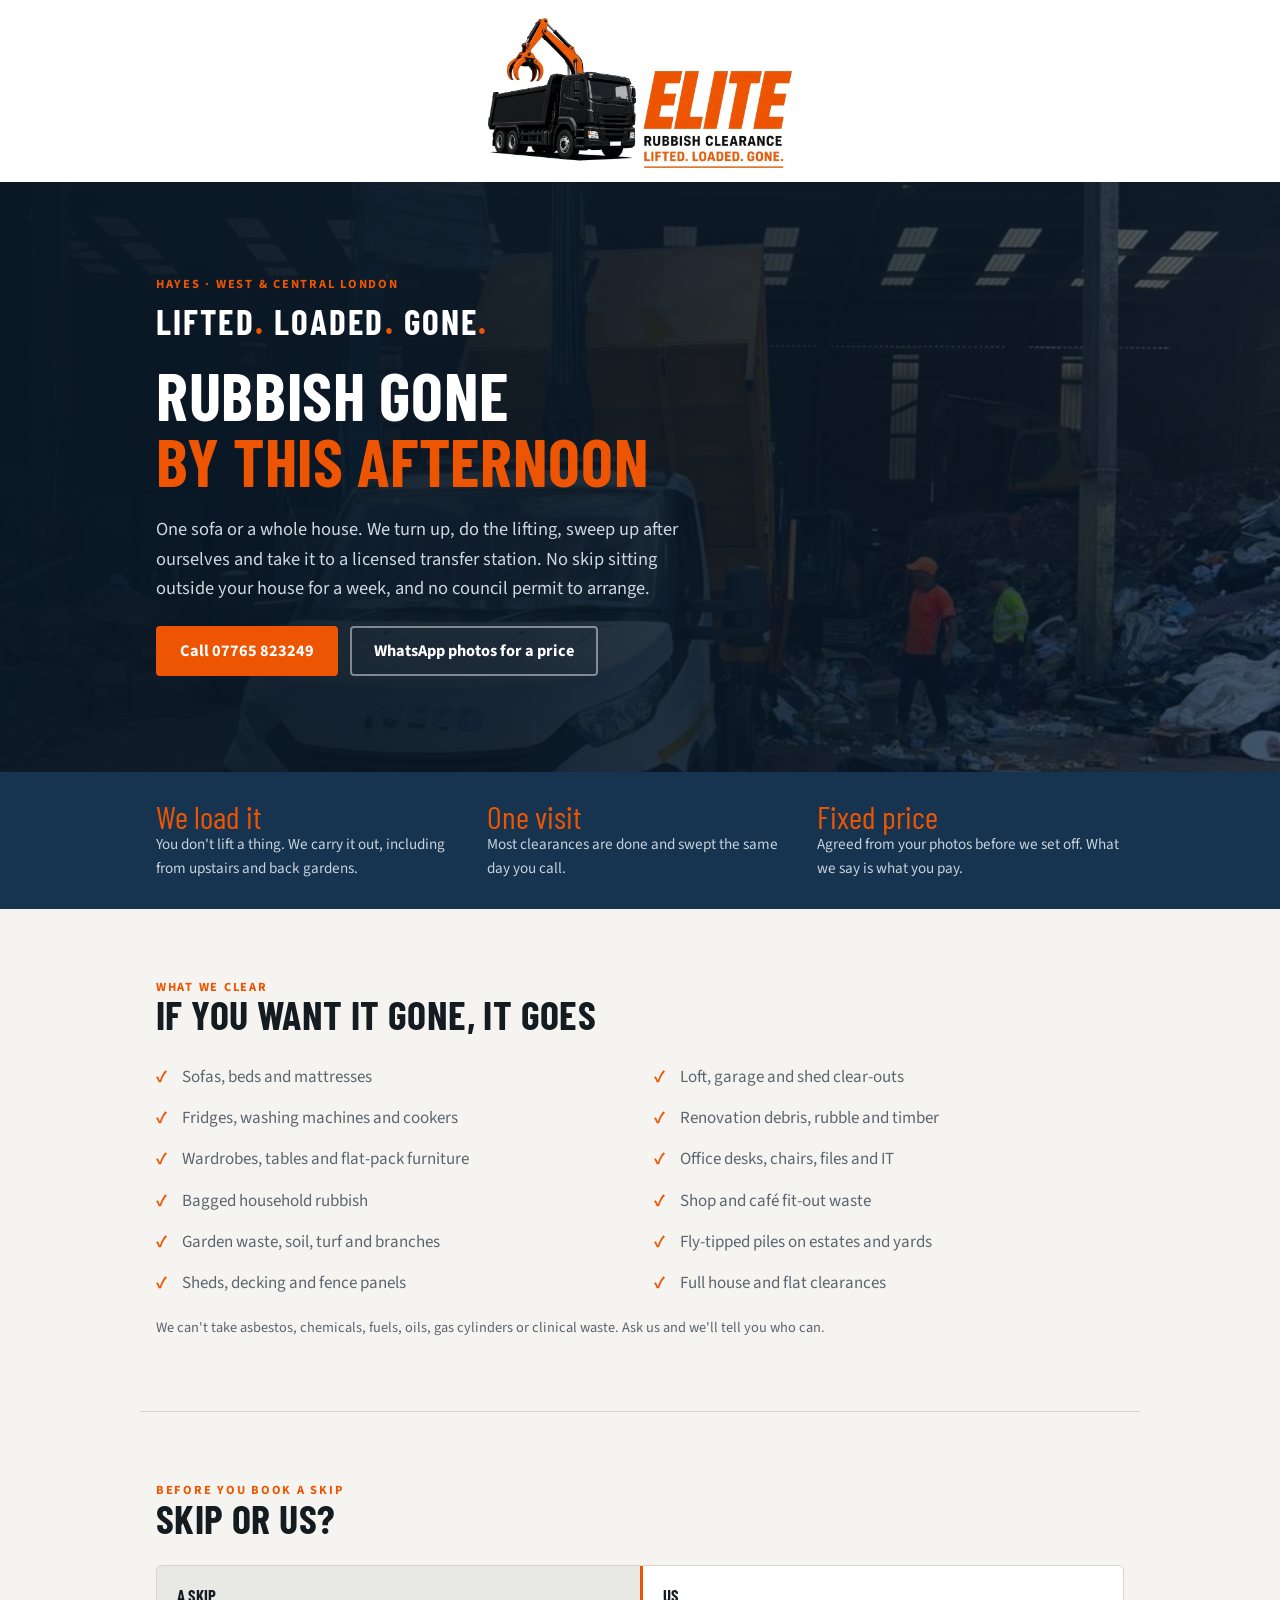
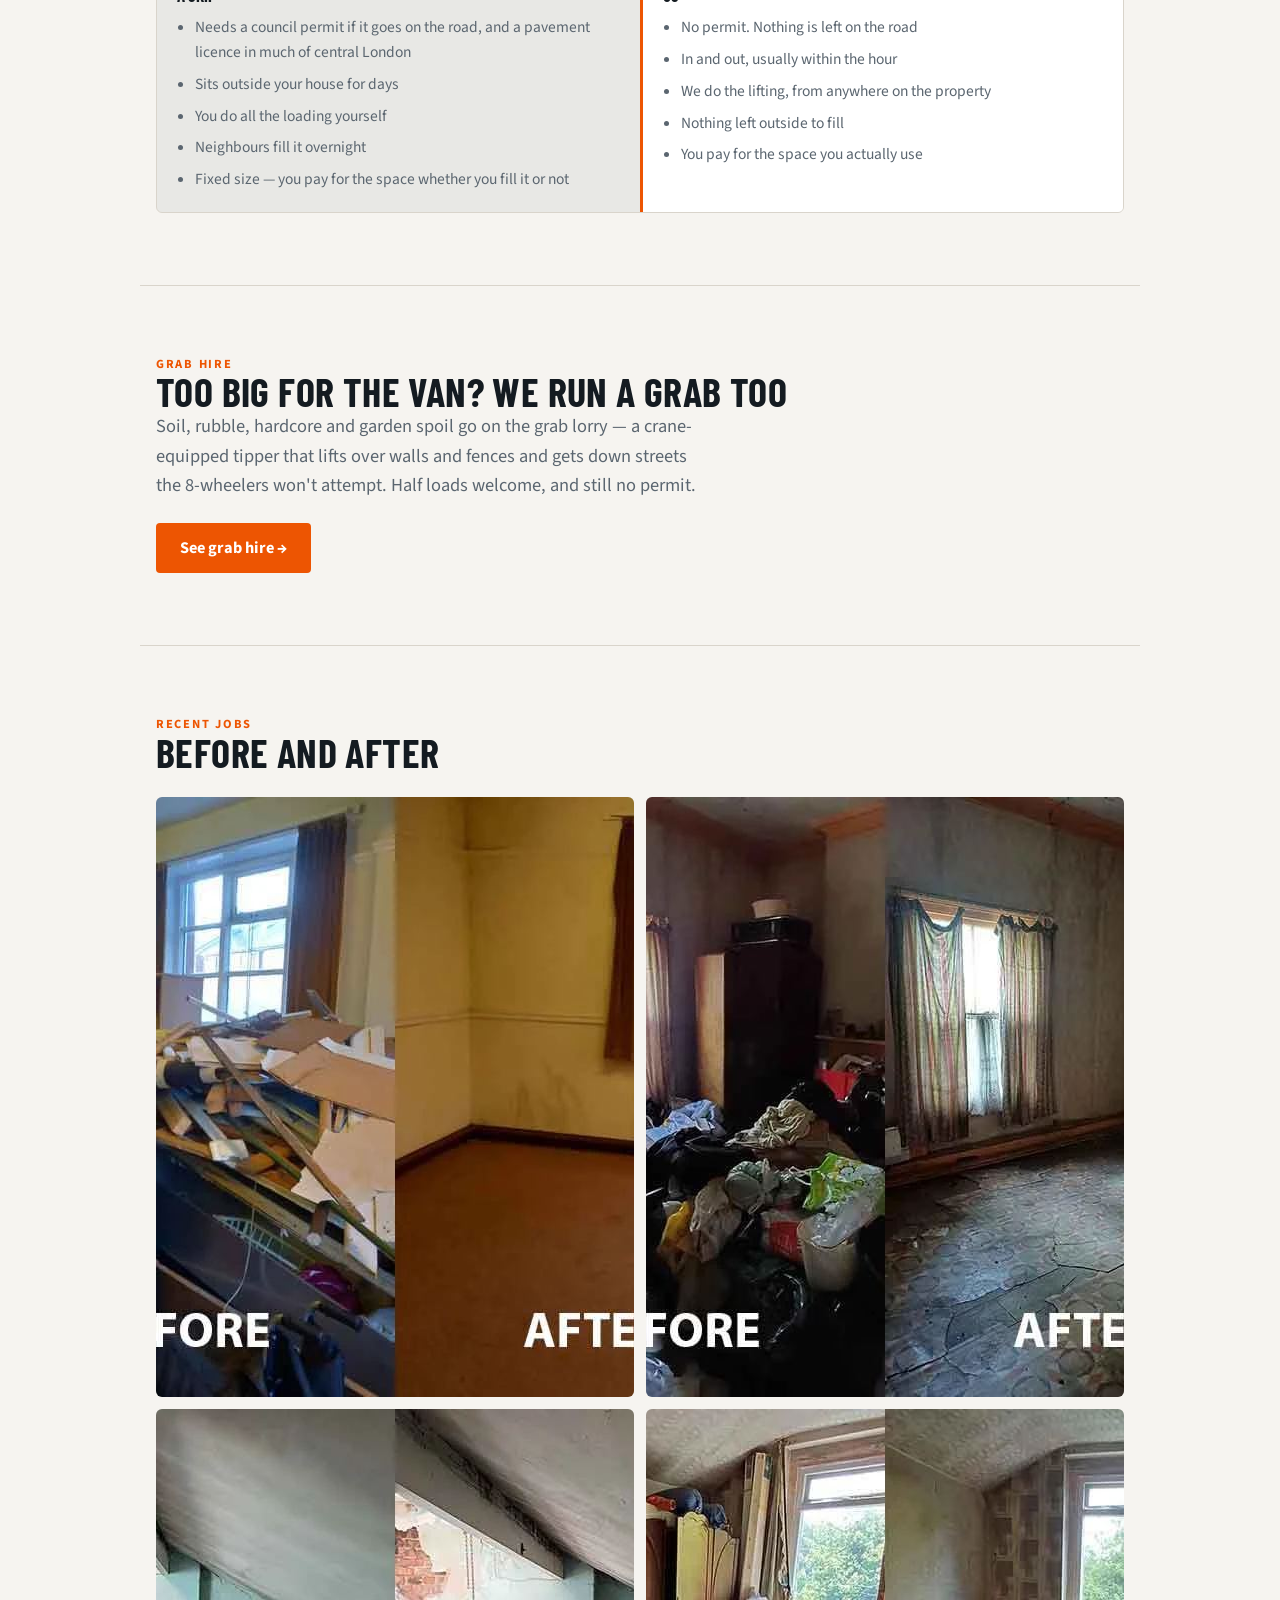
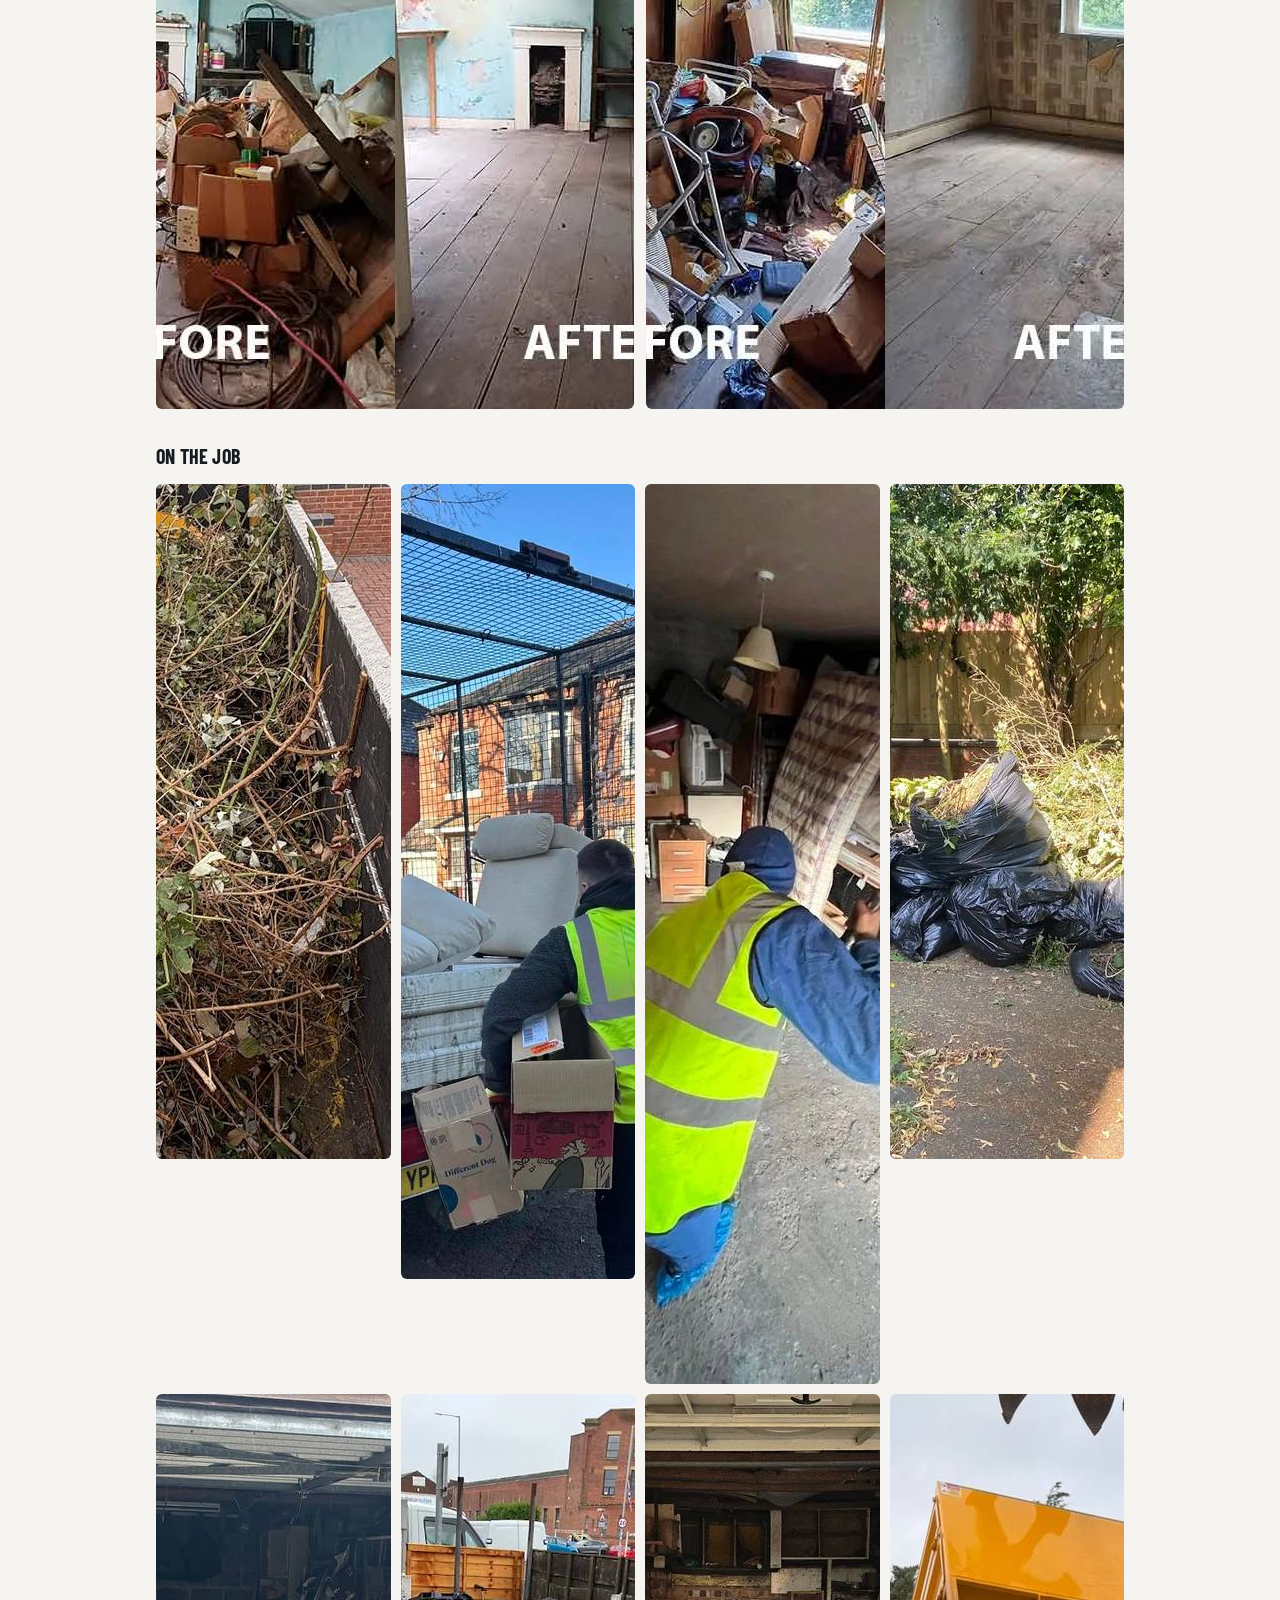
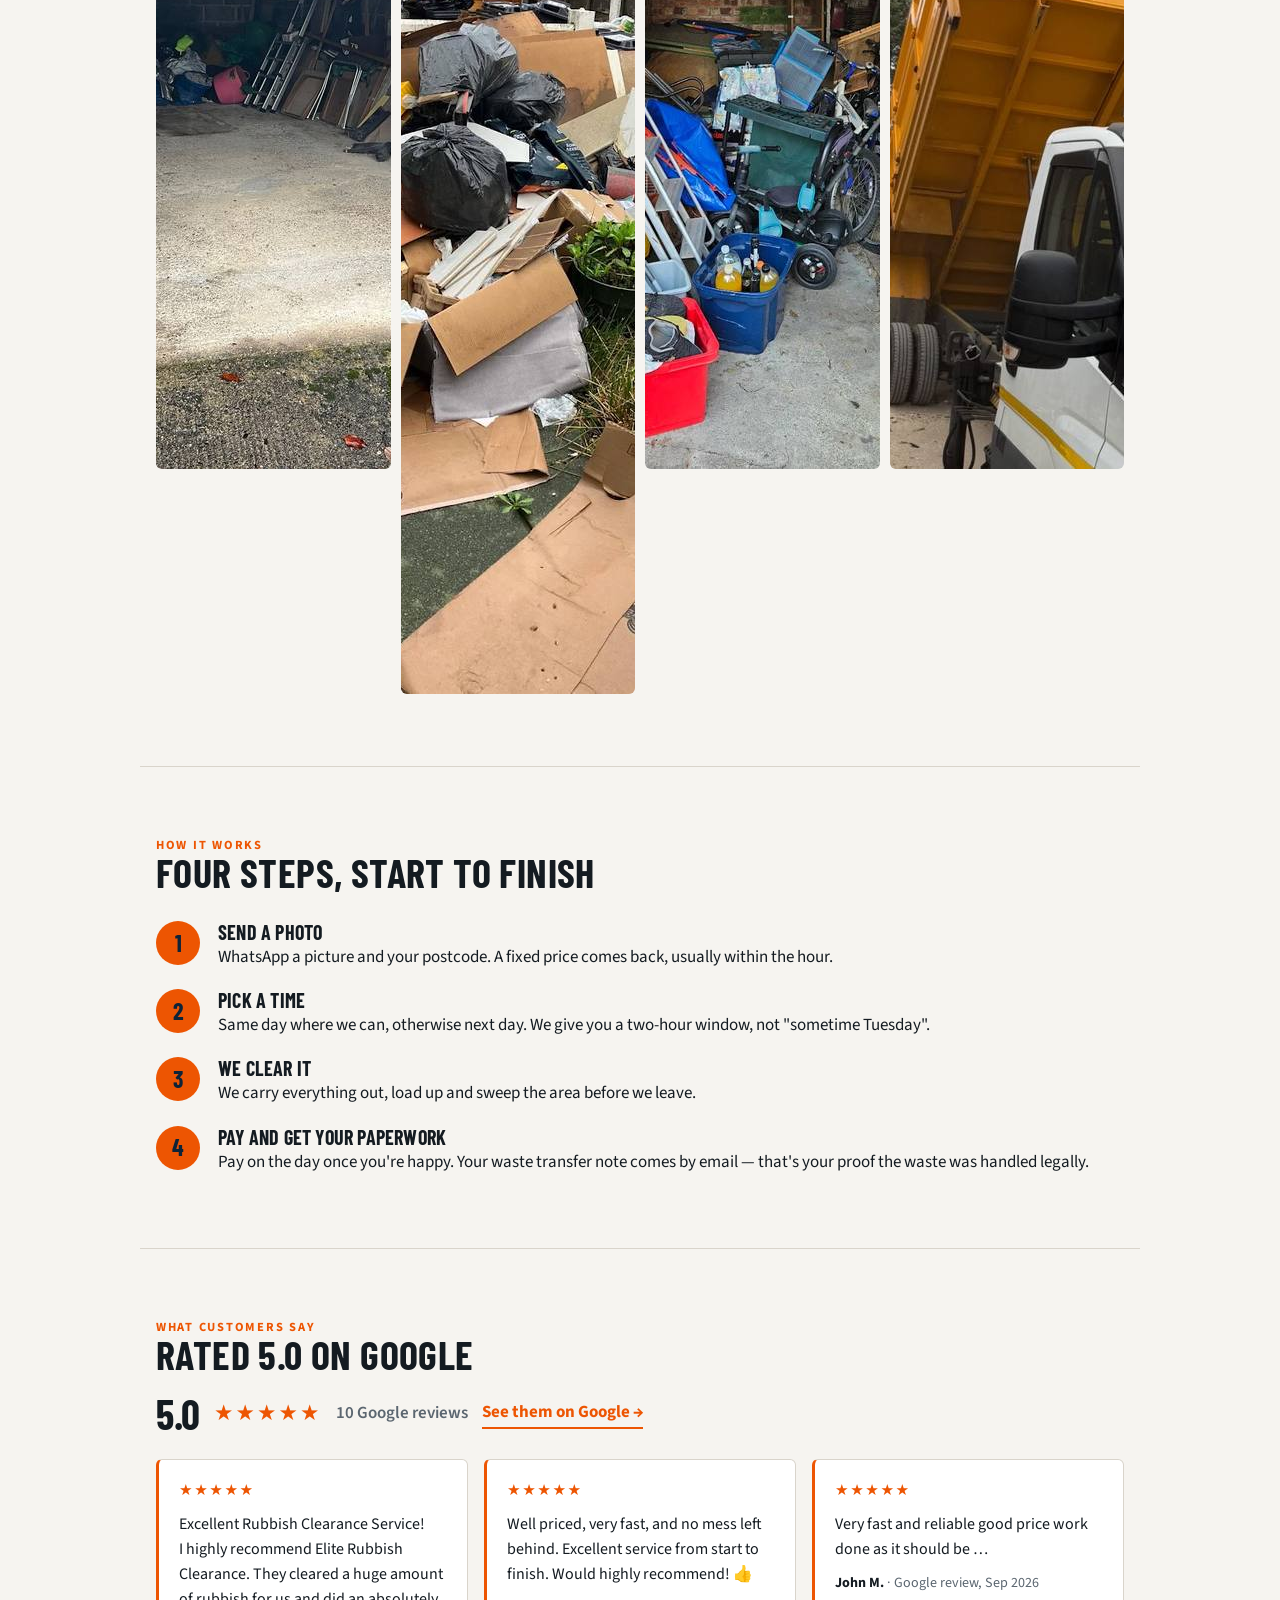
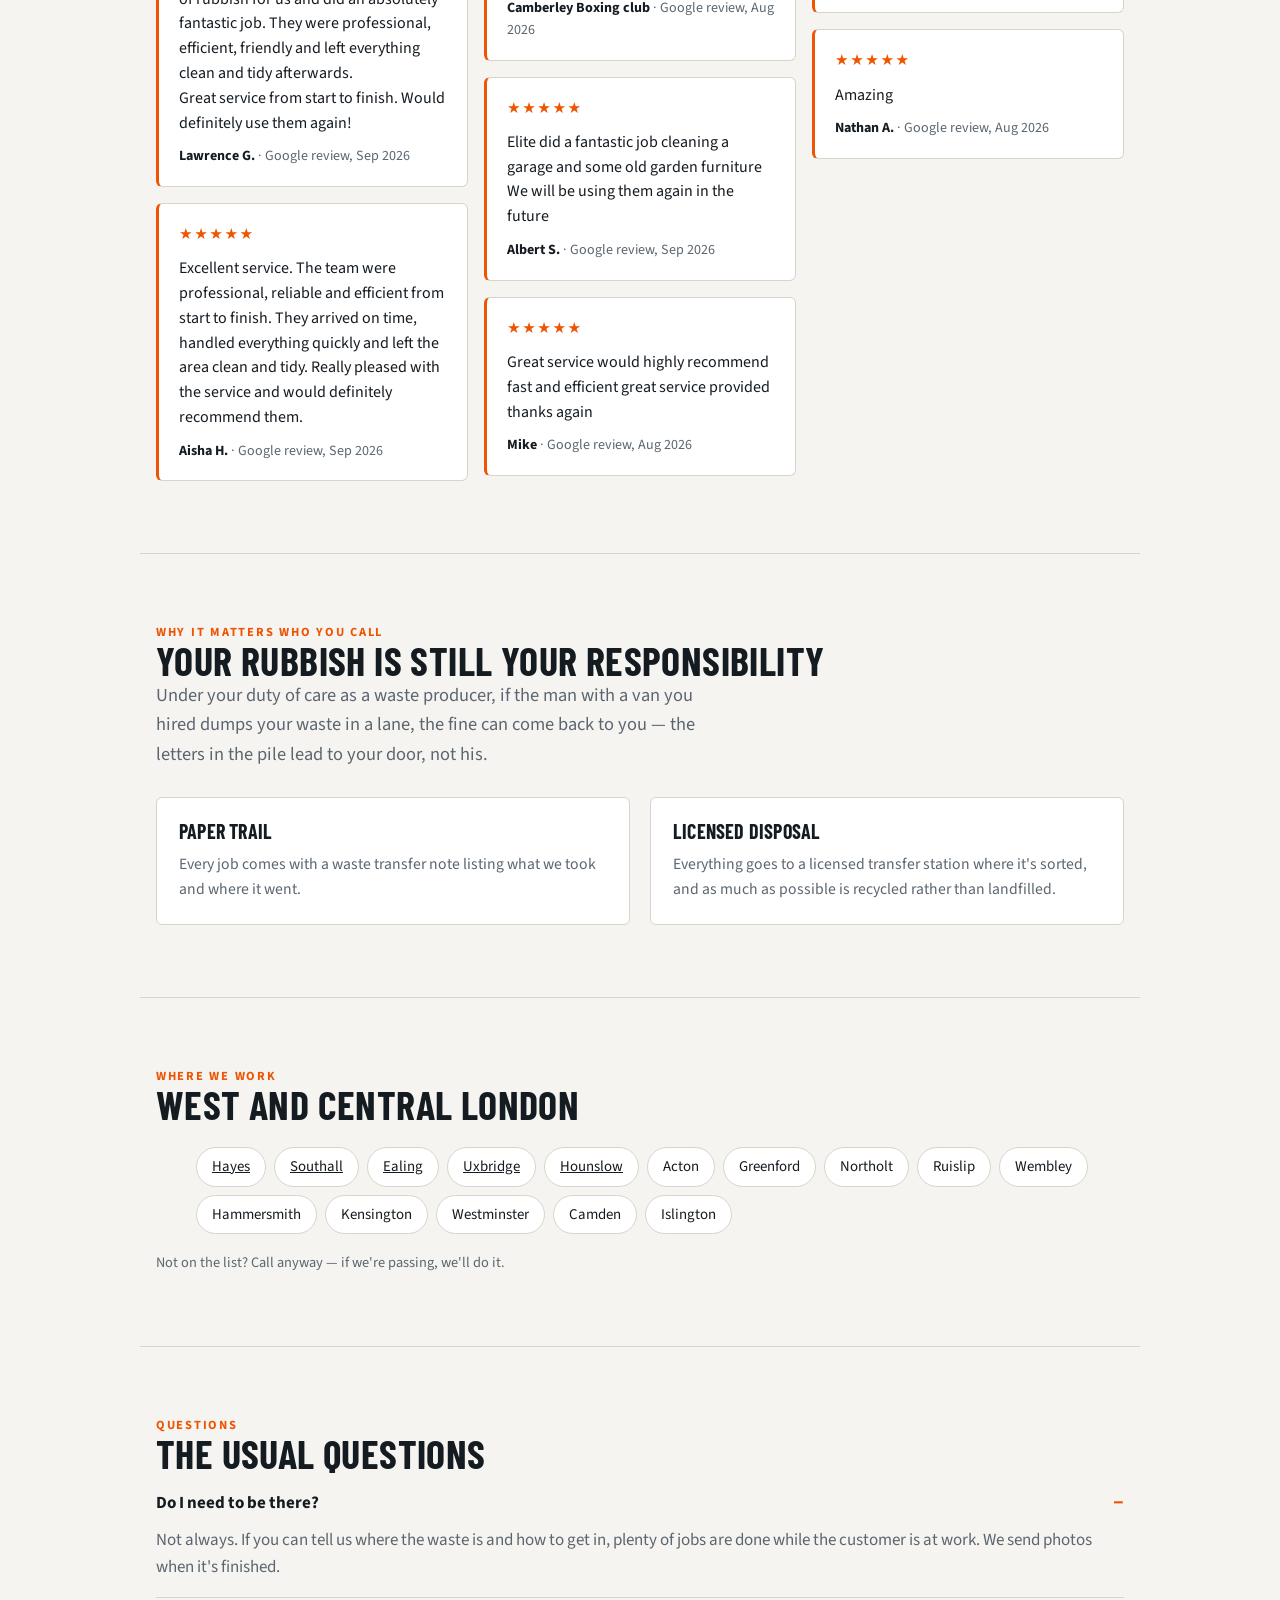
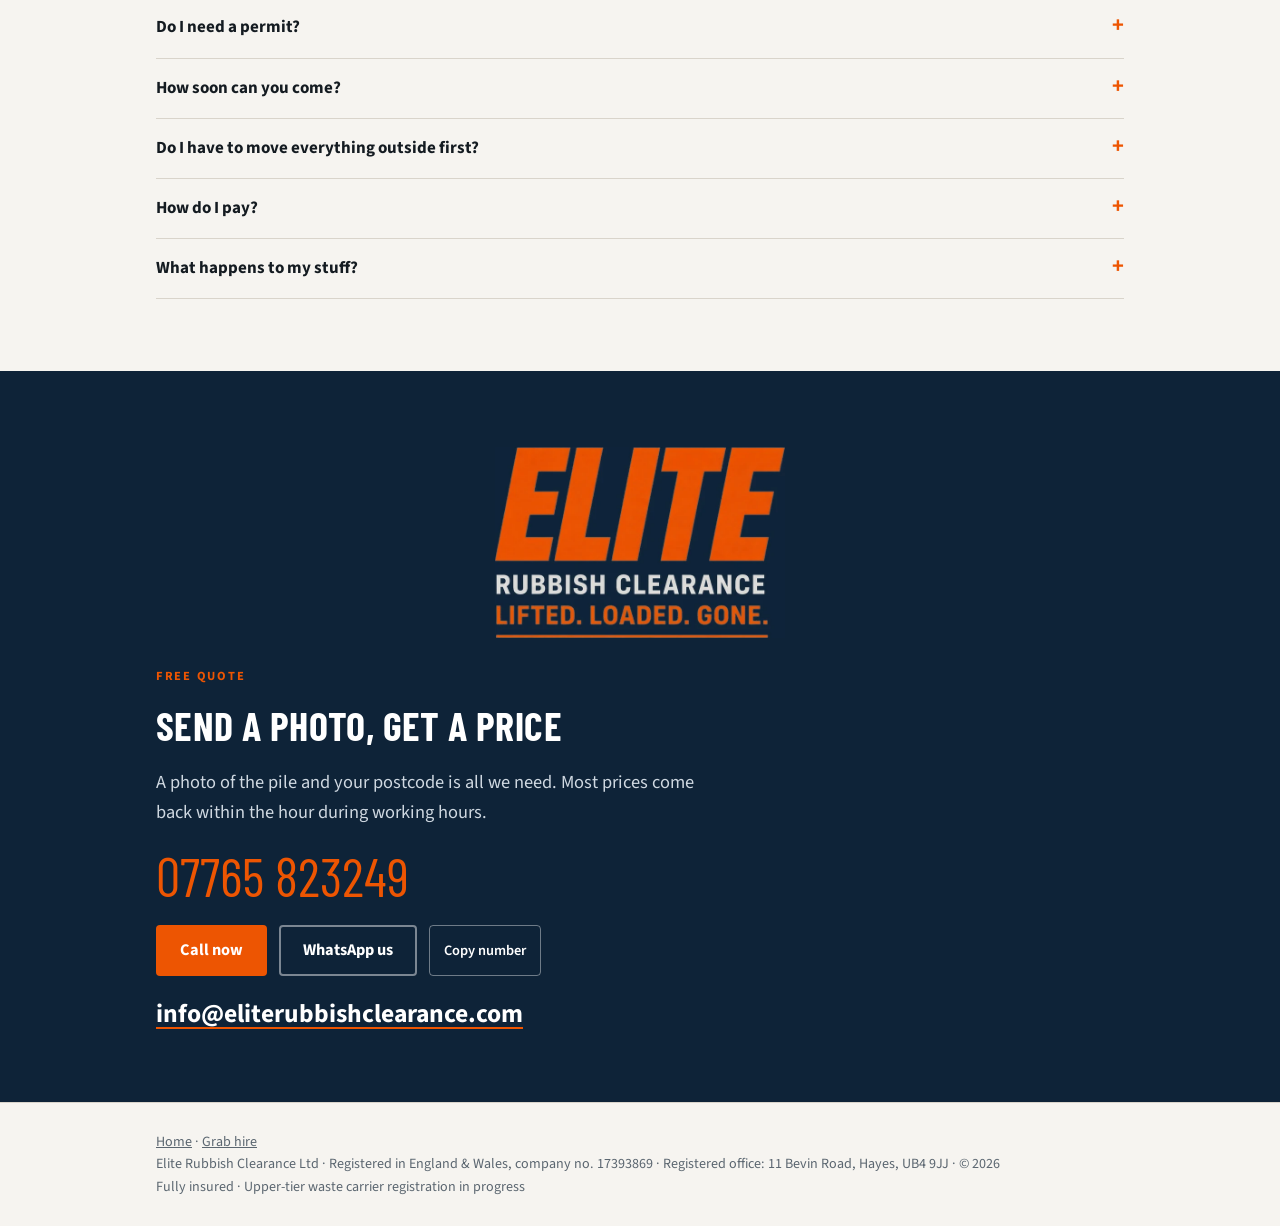
==== commit 4d2fe25a: "Add five area pages for the west London home patch Hayes, Southall, Ealing, Uxbridge and Hounslow, e" ====
--- a/index.html
+++ b/index.html
@@ -166,7 +166,7 @@
   <p class="eyebrow">Where we work</p>
   <h2>West and central London</h2>
   <ul class="areas">
-    <li>Hayes</li><li>Southall</li><li>Ealing</li><li>Uxbridge</li><li>Hounslow</li><li>Acton</li><li>Greenford</li><li>Northolt</li><li>Ruislip</li><li>Wembley</li><li>Hammersmith</li><li>Kensington</li><li>Westminster</li><li>Camden</li><li>Islington</li>
+    <li><a href="/areas/hayes/">Hayes</a></li><li><a href="/areas/southall/">Southall</a></li><li><a href="/areas/ealing/">Ealing</a></li><li><a href="/areas/uxbridge/">Uxbridge</a></li><li><a href="/areas/hounslow/">Hounslow</a></li><li>Acton</li><li>Greenford</li><li>Northolt</li><li>Ruislip</li><li>Wembley</li><li>Hammersmith</li><li>Kensington</li><li>Westminster</li><li>Camden</li><li>Islington</li>
   </ul>
   <p class="note">Not on the list? Call anyway — if we're passing, we'll do it.</p>
 </section>
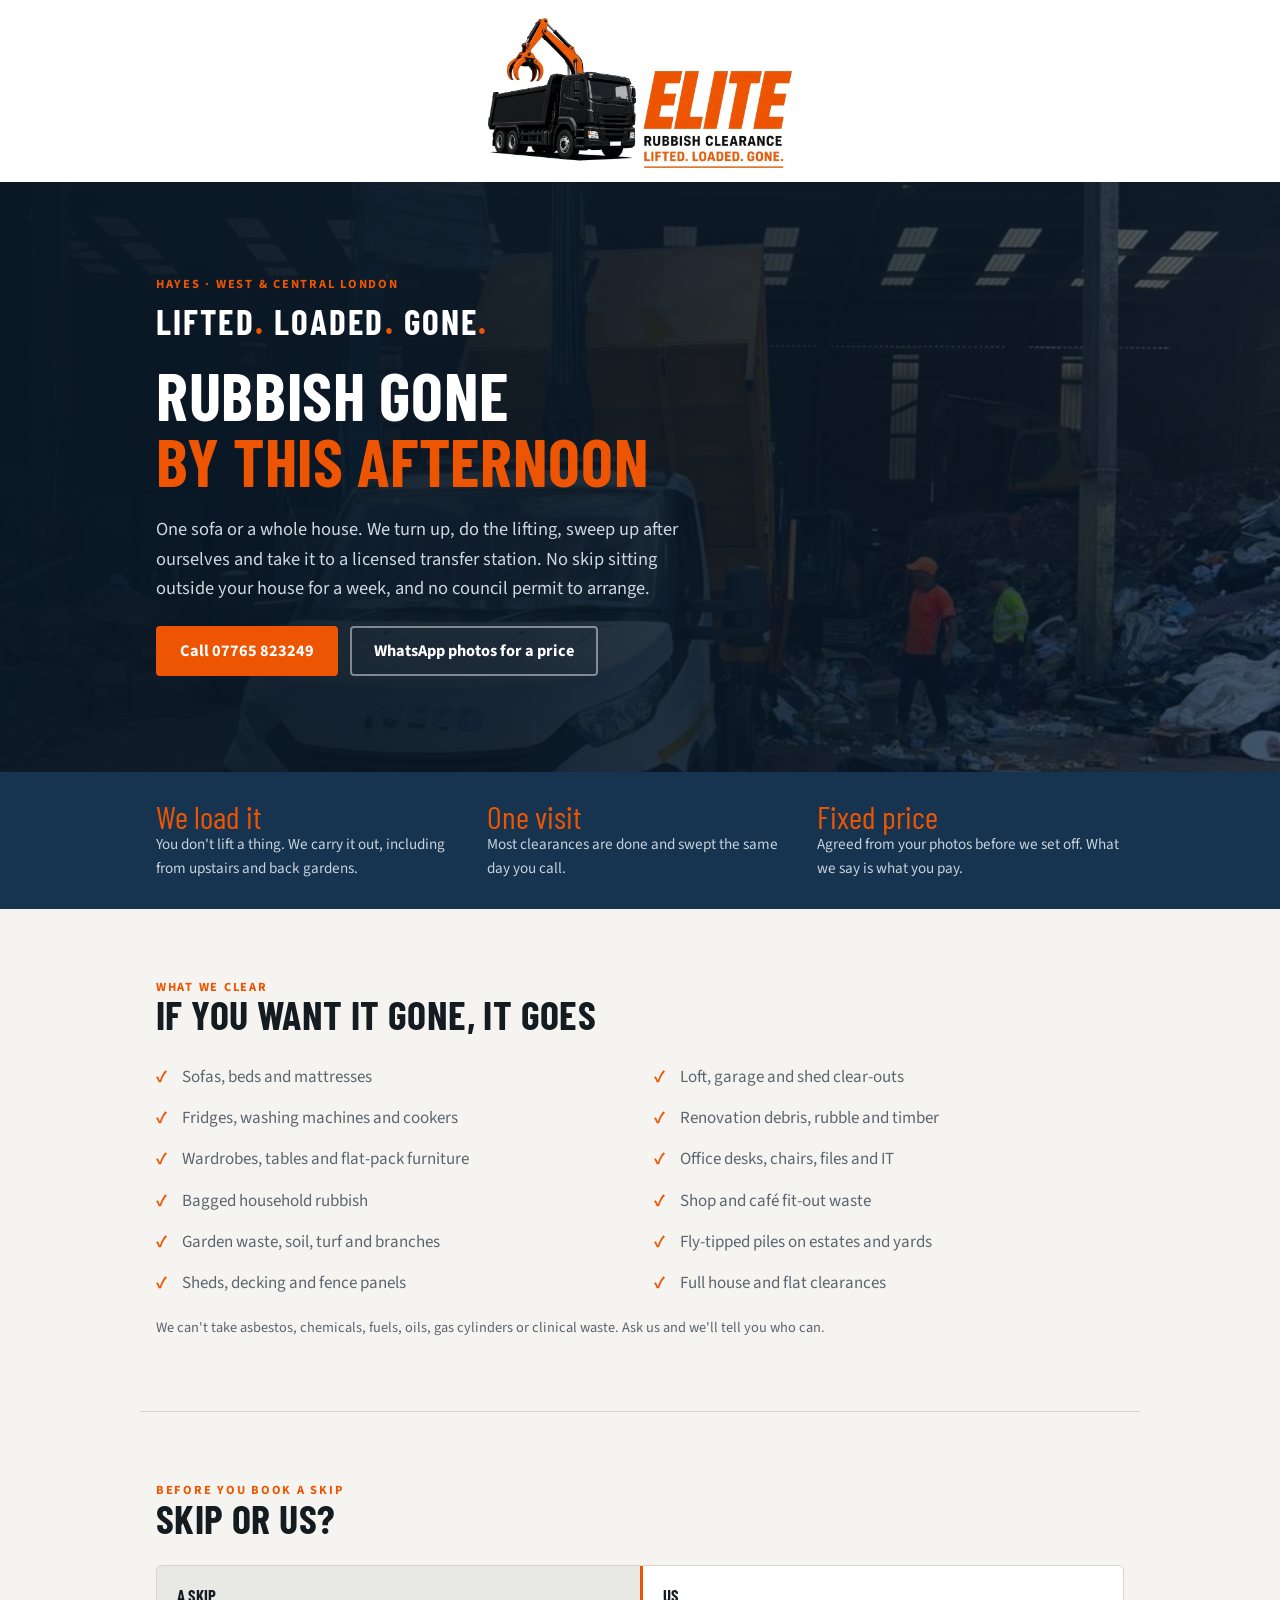
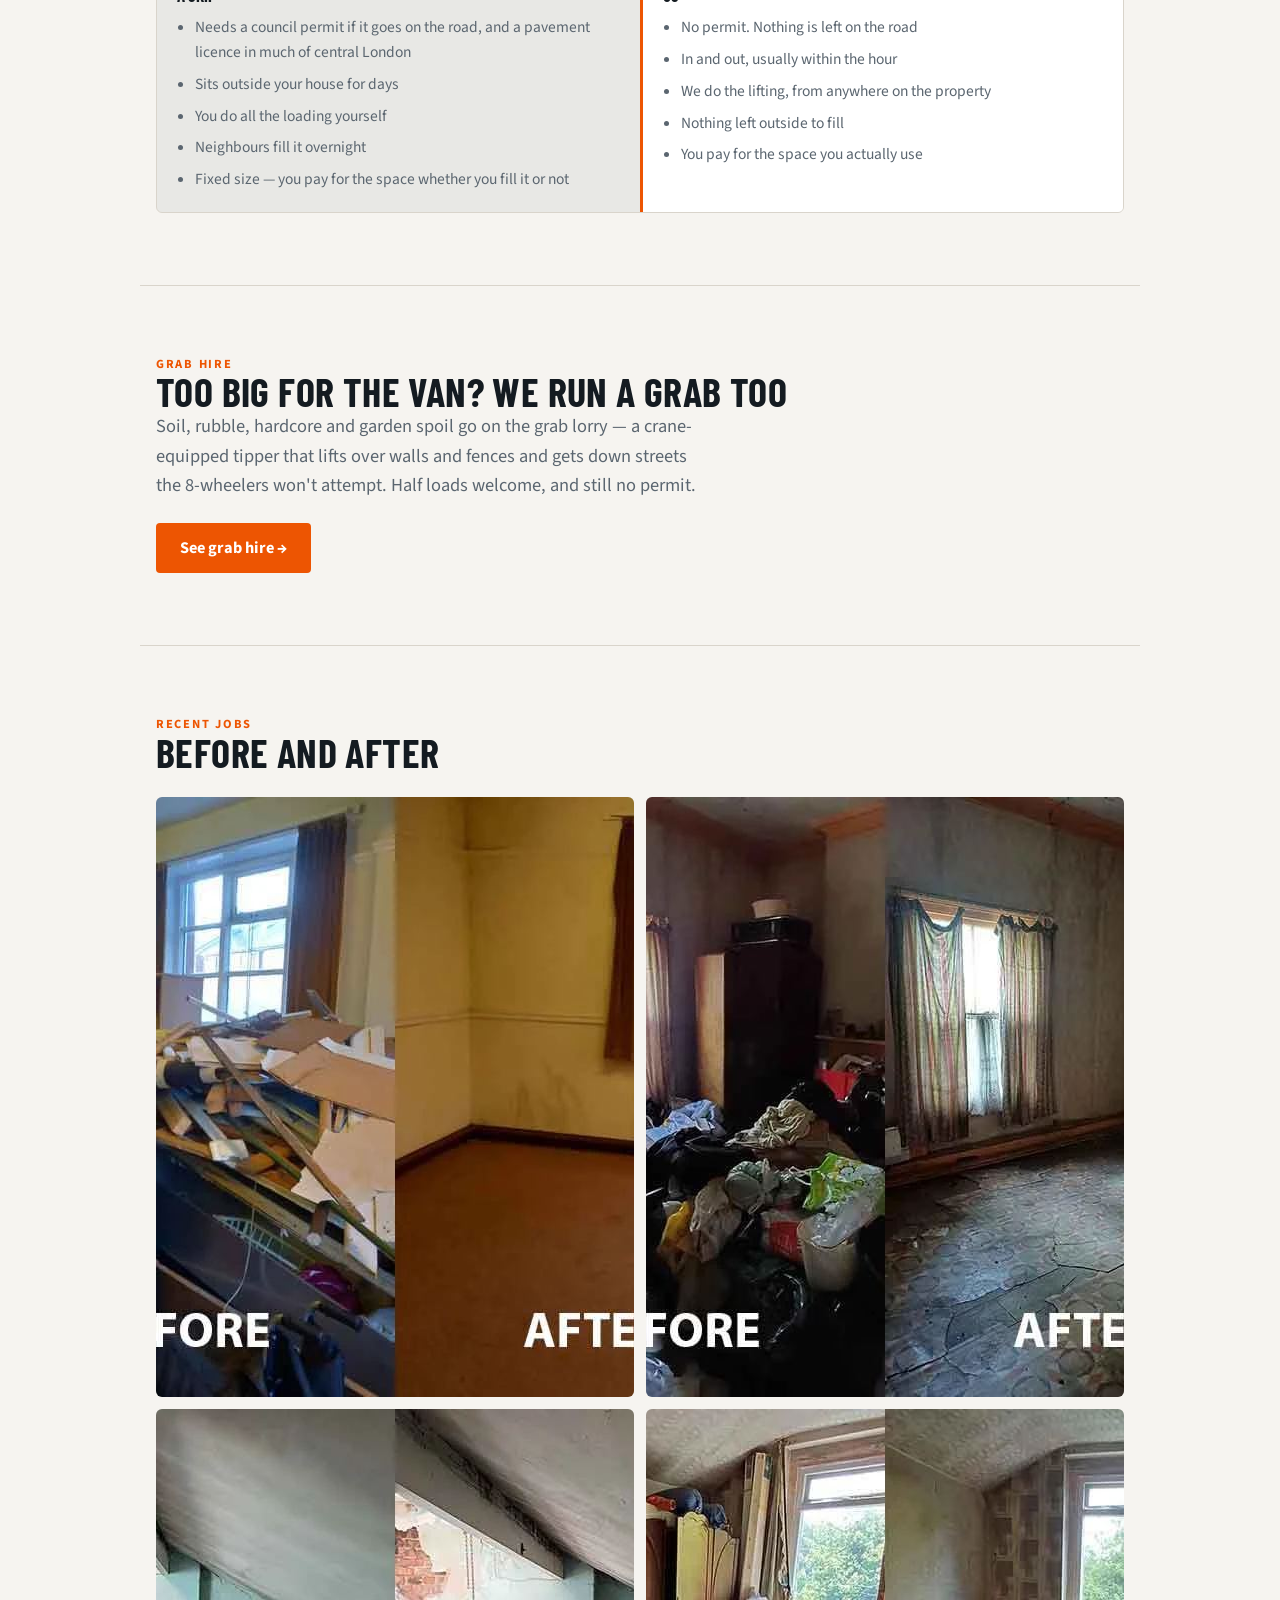
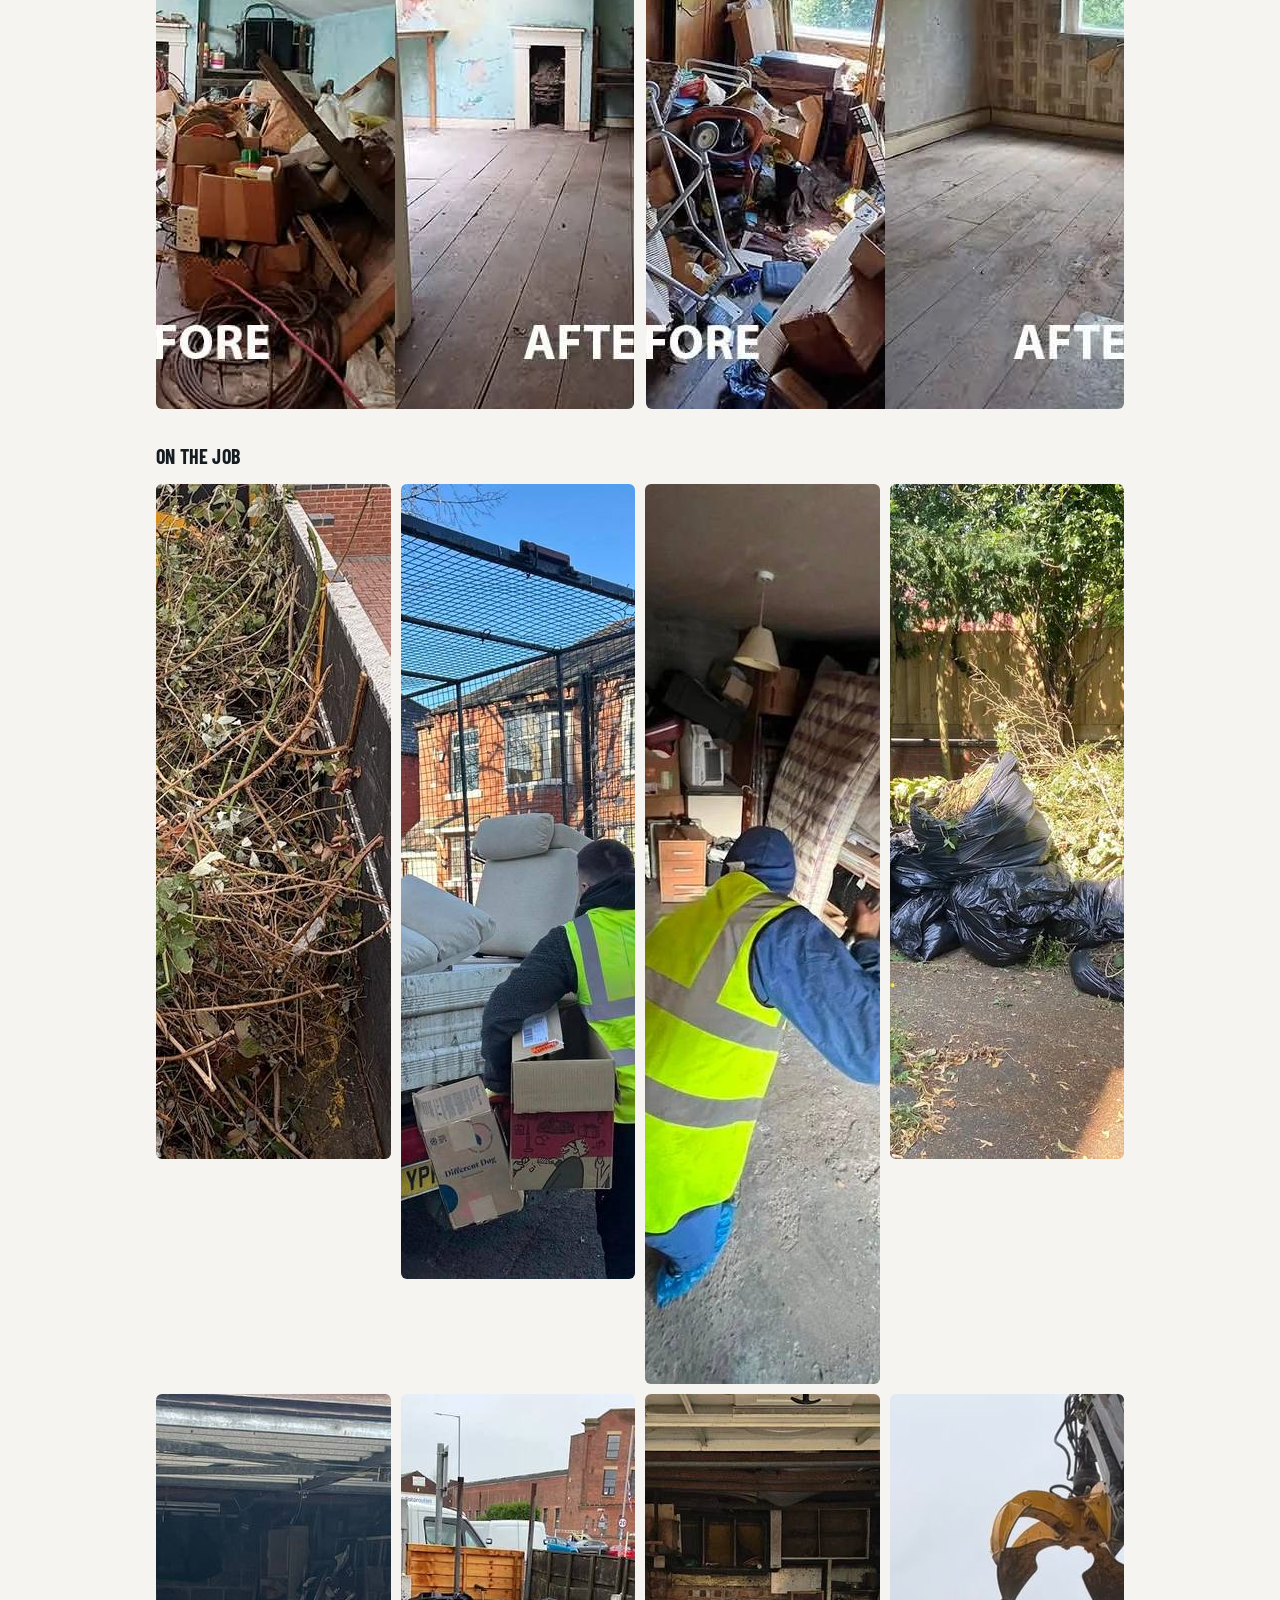
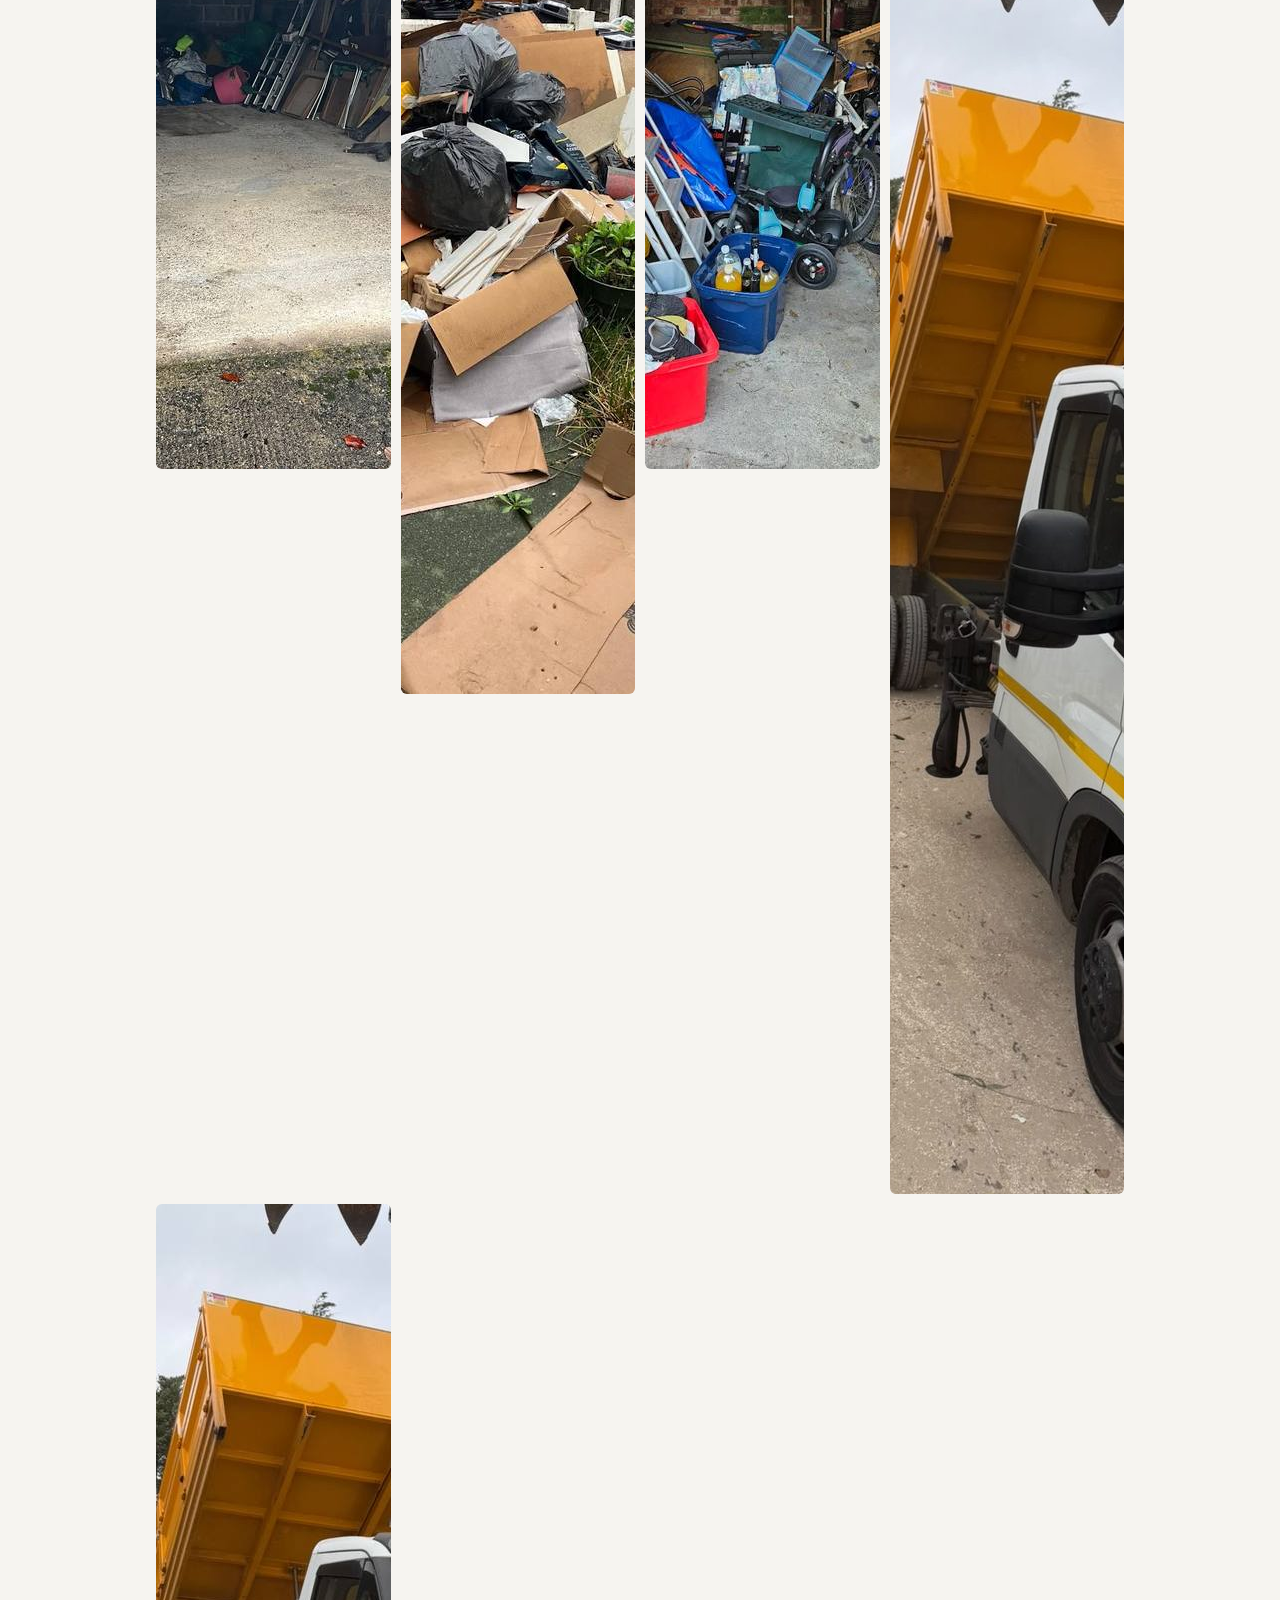
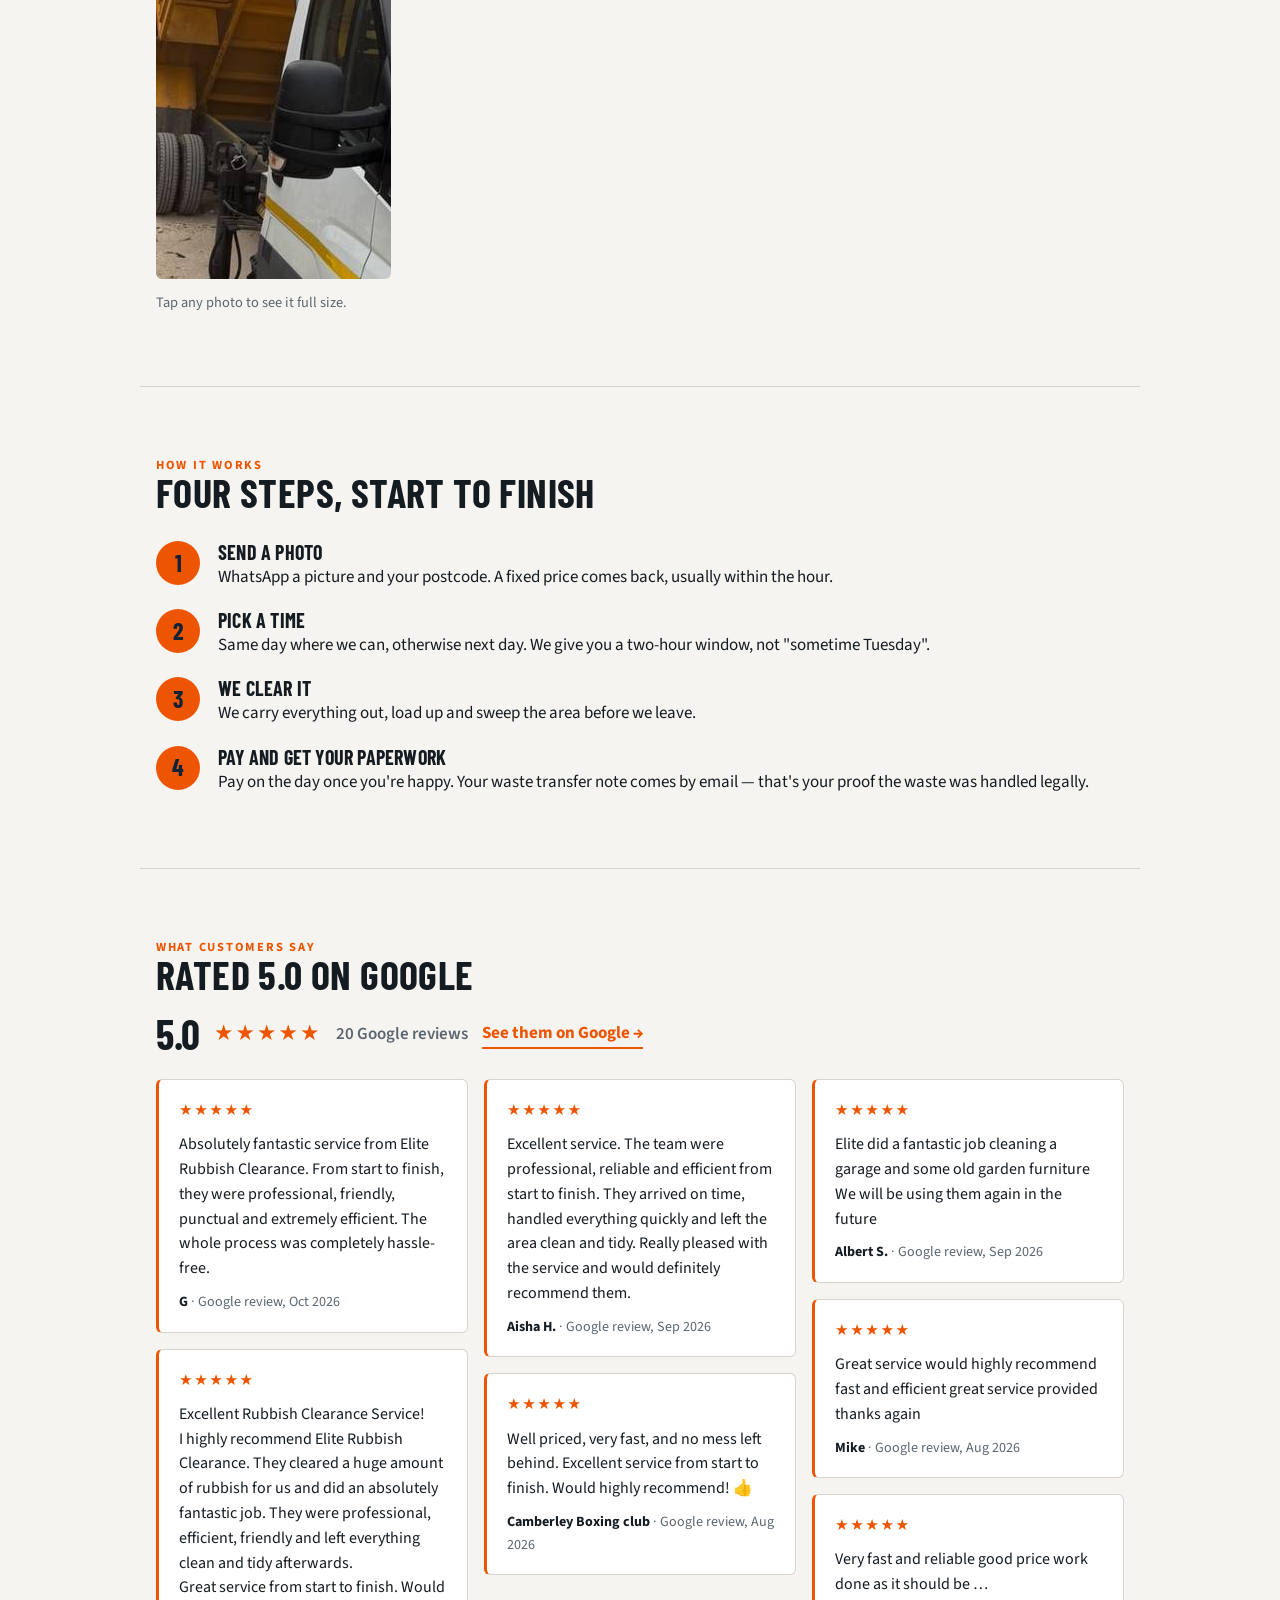
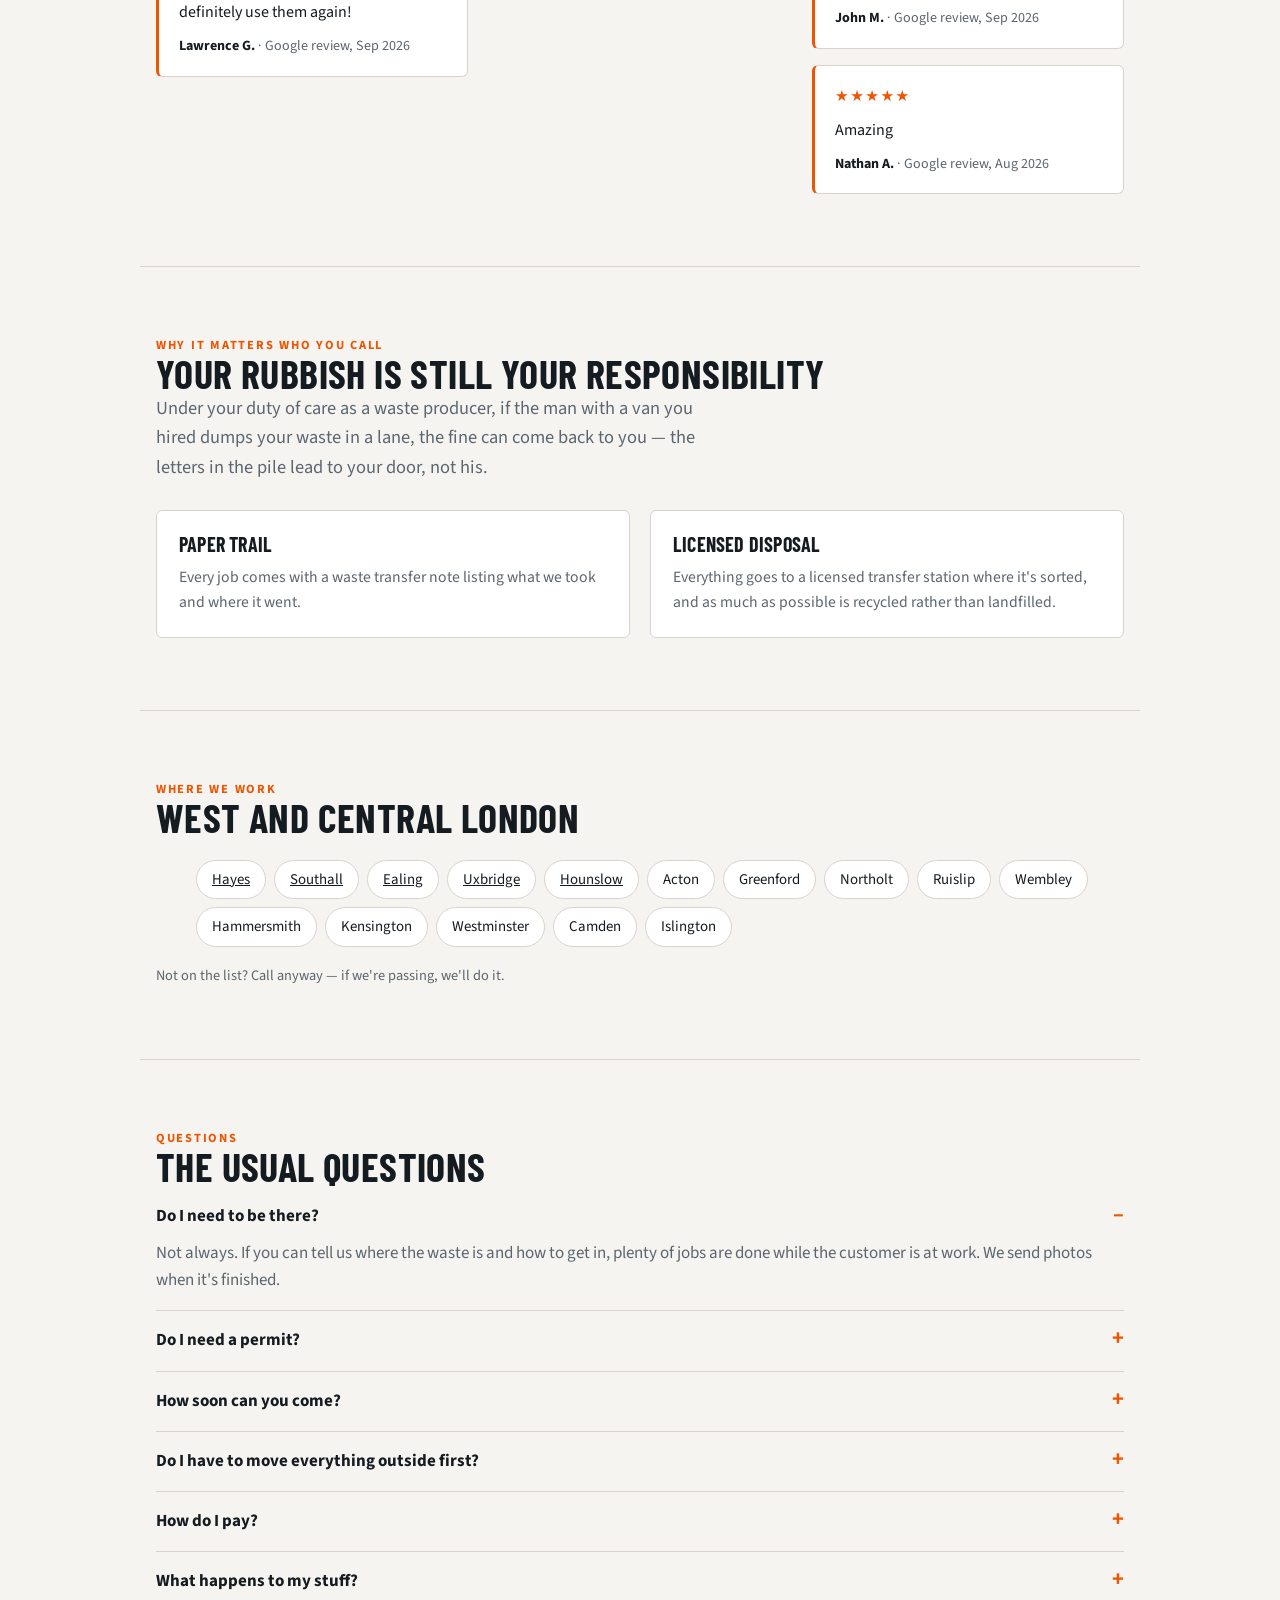
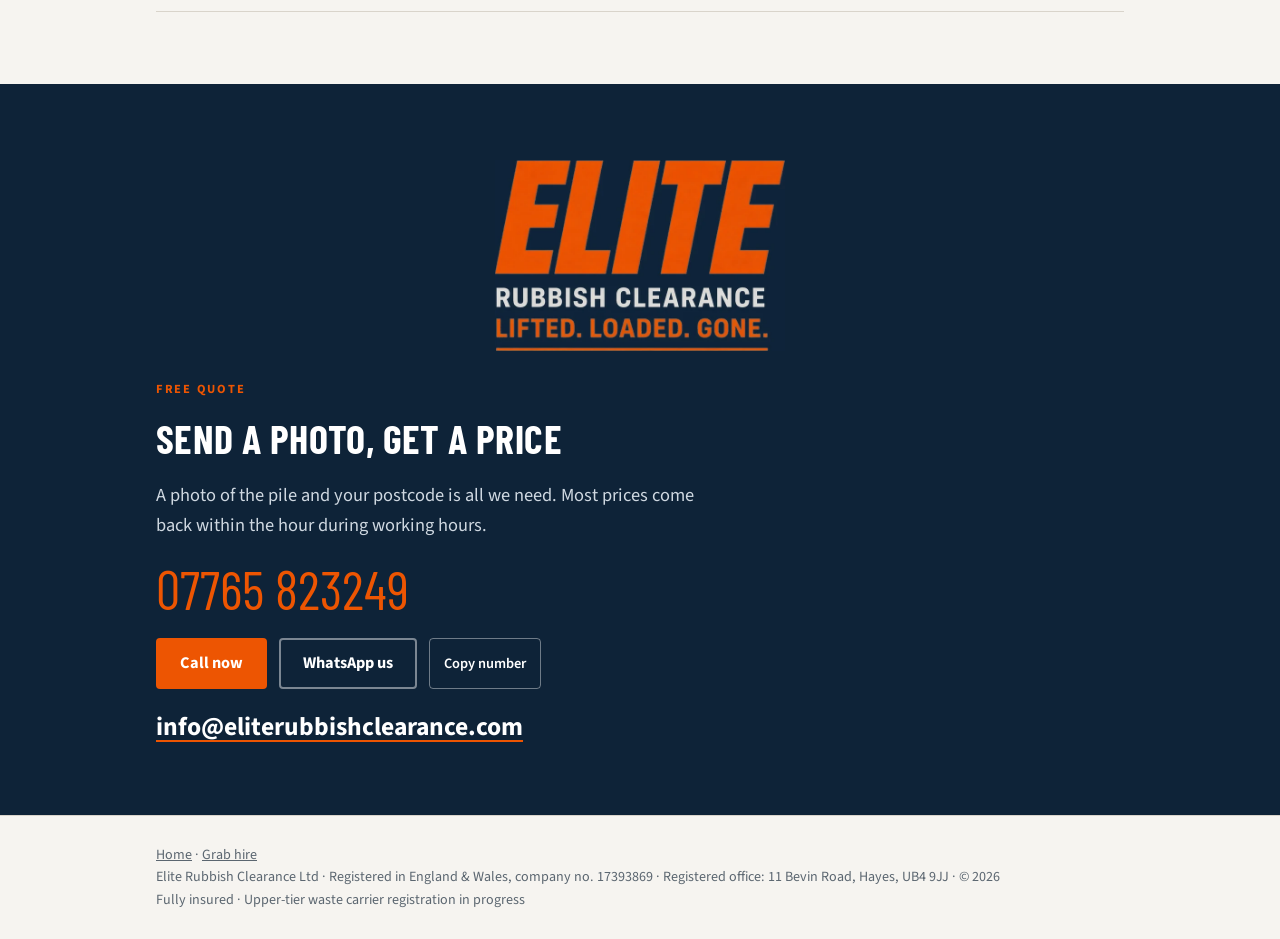
==== commit 86e0c176: "Mobile: photo lightbox, bigger tiles, sticky call bar; update reviews - Tap-to-enlarge lightbox on e" ====
--- a/index.html
+++ b/index.html
@@ -122,8 +122,10 @@
     <img src="img/j_garage.jpg" width="900" height="675" loading="lazy" decoding="async" alt="A packed garage before clearance">
     <img src="img/j_yard.jpg" width="675" height="900" loading="lazy" decoding="async" alt="Mixed rubbish in a back yard before clearance">
     <img src="img/j_garage2.jpg" width="900" height="675" loading="lazy" decoding="async" alt="Garage full of old tools, paint and furniture before clearance">
+    <img src="img/j_flytip.jpg" width="1050" height="1400" loading="lazy" decoding="async" alt="Clearing a fly-tipped pile along an industrial estate fence line, the lorry loaded alongside">
     <img src="img/tip.jpg" width="900" height="675" loading="lazy" decoding="async" alt="The grab lorry tipping a cleared load at a licensed transfer station">
   </div>
+  <p class="note">Tap any photo to see it full size.</p>
 </section>
 
 <section class="wrap" style="border-top:1px solid var(--line)">
@@ -140,8 +142,9 @@
 <section class="wrap" id="reviews" style="border-top:1px solid var(--line)">
   <p class="eyebrow">What customers say</p>
   <h2>Rated 5.0 on Google</h2>
-  <div class="rv-sum"><span class="rv-score">5.0</span><span class="rv-stars rv-stars-lg" aria-hidden="true">★★★★★</span><span class="rv-count">10 Google reviews</span><a class="rv-link" href="https://www.google.com/maps/search/?api=1&amp;query=Elite+Rubbish+Clearance&amp;query_place_id=ChIJEeUgQgBtdkgR6ugtXWquuUw" target="_blank" rel="noopener">See them on Google →</a></div>
+  <div class="rv-sum"><span class="rv-score">5.0</span><span class="rv-stars rv-stars-lg" aria-hidden="true">★★★★★</span><span class="rv-count">20 Google reviews</span><a class="rv-link" href="https://www.google.com/maps/search/?api=1&amp;query=Elite+Rubbish+Clearance&amp;query_place_id=ChIJEeUgQgBtdkgR6ugtXWquuUw" target="_blank" rel="noopener">See them on Google →</a></div>
   <div class="rv-grid">
+    <figure class="rv"><div class="rv-stars" aria-label="5 out of 5 stars">★★★★★</div><blockquote>Absolutely fantastic service from Elite Rubbish Clearance. From start to finish, they were professional, friendly, punctual and extremely efficient. The whole process was completely hassle-free.</blockquote><figcaption><b>G</b> · Google review, Oct 2026</figcaption></figure>
     <figure class="rv"><div class="rv-stars" aria-label="5 out of 5 stars">★★★★★</div><blockquote>Excellent Rubbish Clearance Service!<br>I highly recommend Elite Rubbish Clearance. They cleared a huge amount of rubbish for us and did an absolutely fantastic job. They were professional, efficient, friendly and left everything clean and tidy afterwards.<br>Great service from start to finish. Would definitely use them again!</blockquote><figcaption><b>Lawrence G.</b> · Google review, Sep 2026</figcaption></figure>
     <figure class="rv"><div class="rv-stars" aria-label="5 out of 5 stars">★★★★★</div><blockquote>Excellent service. The team were professional, reliable and efficient from start to finish. They arrived on time, handled everything quickly and left the area clean and tidy. Really pleased with the service and would definitely recommend them.</blockquote><figcaption><b>Aisha H.</b> · Google review, Sep 2026</figcaption></figure>
     <figure class="rv"><div class="rv-stars" aria-label="5 out of 5 stars">★★★★★</div><blockquote>Well priced, very fast, and no mess left behind. Excellent service from start to finish. Would highly recommend! 👍</blockquote><figcaption><b>Camberley Boxing club</b> · Google review, Aug 2026</figcaption></figure>
@@ -204,6 +207,11 @@
   <p>Fully insured · Upper-tier waste carrier registration in progress</p>
 </div></footer>
 
+
+<nav class="callbar" aria-label="Contact">
+  <a class="c-call" href="tel:07765823249">Call now</a>
+  <a class="c-wa" href="https://wa.me/447765823249?text=Hi%2C%20I%27d%20like%20a%20price%20for%20a%20clearance.%20Here%27s%20a%20photo%20and%20my%20postcode%3A" rel="noopener">WhatsApp</a>
+</nav>
 <script src="/assets/site.js" defer></script>
 </body>
 </html>
--- a/assets/site.css
+++ b/assets/site.css
@@ -148,3 +148,78 @@
   .mail{font-size:1.1rem}
   .num{word-break:keep-all}
 }
+
+/* ============================================================
+   Photo viewer + mobile sizing
+   Phone-first: photos are the main sales tool on this site, so
+   they get bigger tiles on small screens and a tap-to-enlarge
+   viewer. Grids below were 4-across (jobs) and 2-across on
+   phones, which rendered the detail unreadable.
+   ============================================================ */
+
+/* Bigger tiles on phones.
+   The before/after shots are native 4:3 composites — holding that
+   ratio means the "after" half is never cropped off. Job shots are
+   a mix of portrait and landscape, so they stay square thumbnails
+   for scanning and the lightbox shows them whole. */
+@media (max-width:620px){
+  .jobs{grid-template-columns:repeat(2,1fr);gap:8px}
+  .ba-grid{grid-template-columns:1fr;gap:10px}
+  .ba-grid img{aspect-ratio:4/3}
+}
+
+/* Tappable affordance */
+.ba-grid img,.jobs img,.gal img{cursor:zoom-in;transition:transform .18s ease,filter .18s ease}
+@media (hover:hover){.ba-grid img:hover,.jobs img:hover,.gal img:hover{filter:brightness(1.06)}}
+
+/* Lightbox */
+.lb{position:fixed;inset:0;z-index:999;background:rgba(8,14,20,.96);display:none;
+    align-items:center;justify-content:center;touch-action:pan-y;overscroll-behavior:contain}
+.lb[open],.lb.on{display:flex}
+.lb figure{margin:0;max-width:100%;max-height:100%;display:grid;gap:12px;
+           justify-items:center;align-content:center;padding:56px 12px 76px}
+.lb img{max-width:min(100vw - 24px,1200px);max-height:calc(100dvh - 150px);
+        width:auto;height:auto;object-fit:contain;border-radius:6px;display:block}
+.lb figcaption{color:#e8edf2;font-size:.95rem;line-height:1.45;text-align:center;
+               max-width:60ch;text-wrap:balance}
+.lb-btn{position:absolute;background:rgba(255,255,255,.1);border:1px solid rgba(255,255,255,.3);
+        color:#fff;border-radius:999px;cursor:pointer;display:grid;place-items:center;
+        width:52px;height:52px;font-size:1.6rem;line-height:1;padding:0;
+        -webkit-tap-highlight-color:transparent}
+.lb-btn:hover{background:rgba(255,255,255,.2)}
+.lb-close{top:14px;right:14px;font-size:1.5rem}
+.lb-prev{left:10px;top:50%;transform:translateY(-50%)}
+.lb-next{right:10px;top:50%;transform:translateY(-50%)}
+.lb-count{position:absolute;bottom:18px;left:50%;transform:translateX(-50%);
+          color:#aab6c2;font-size:.9rem;font-weight:600;letter-spacing:.04em}
+@media (max-width:560px){
+  .lb figure{padding:52px 8px 86px}
+  .lb-prev{left:8px}.lb-next{right:8px}
+  .lb-btn{width:46px;height:46px}
+}
+body.lb-open{overflow:hidden}
+
+/* Sticky call bar on phones — the phone number was only reachable
+   by scrolling to the top or the very bottom of a long page. */
+.callbar{display:none}
+@media (max-width:760px){
+  .callbar{display:grid;grid-template-columns:1fr 1fr;gap:8px;position:fixed;
+           left:0;right:0;bottom:0;z-index:300;padding:9px 10px
+           calc(9px + env(safe-area-inset-bottom,0px));
+           background:color-mix(in srgb,var(--bg) 92%,transparent);
+           backdrop-filter:saturate(1.3) blur(10px);
+           border-top:1px solid var(--line)}
+  .callbar a{display:flex;align-items:center;justify-content:center;gap:8px;
+             min-height:50px;border-radius:8px;text-decoration:none;
+             font:700 1rem "Source Sans 3",sans-serif}
+  .callbar .c-call{background:var(--green);color:#fff}
+  .callbar .c-wa{background:#25D366;color:#07261a}
+  body{padding-bottom:78px}
+  .lb-count{bottom:84px}
+}
+
+/* Bigger tap targets on phones */
+@media (max-width:560px){
+  summary{padding-block:4px;min-height:44px;align-items:center}
+  .areas li{padding:9px 16px}
+}
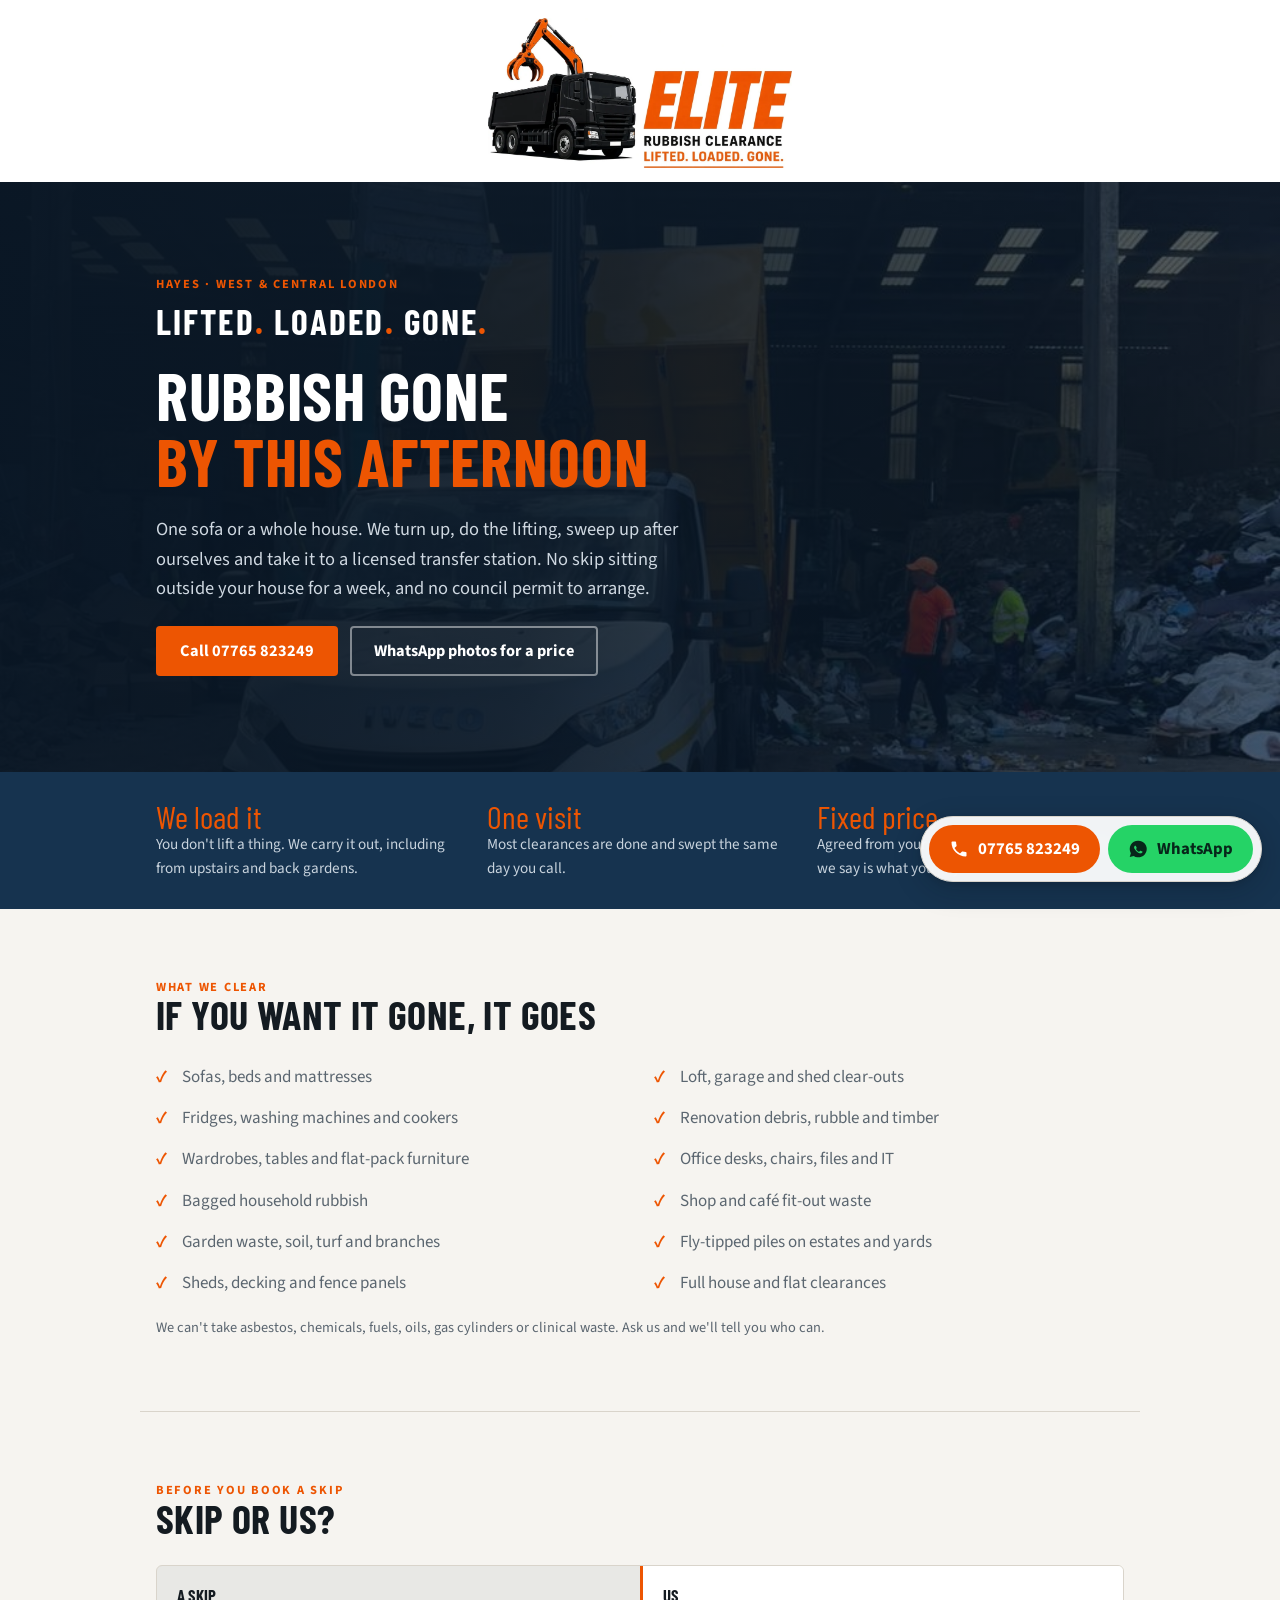
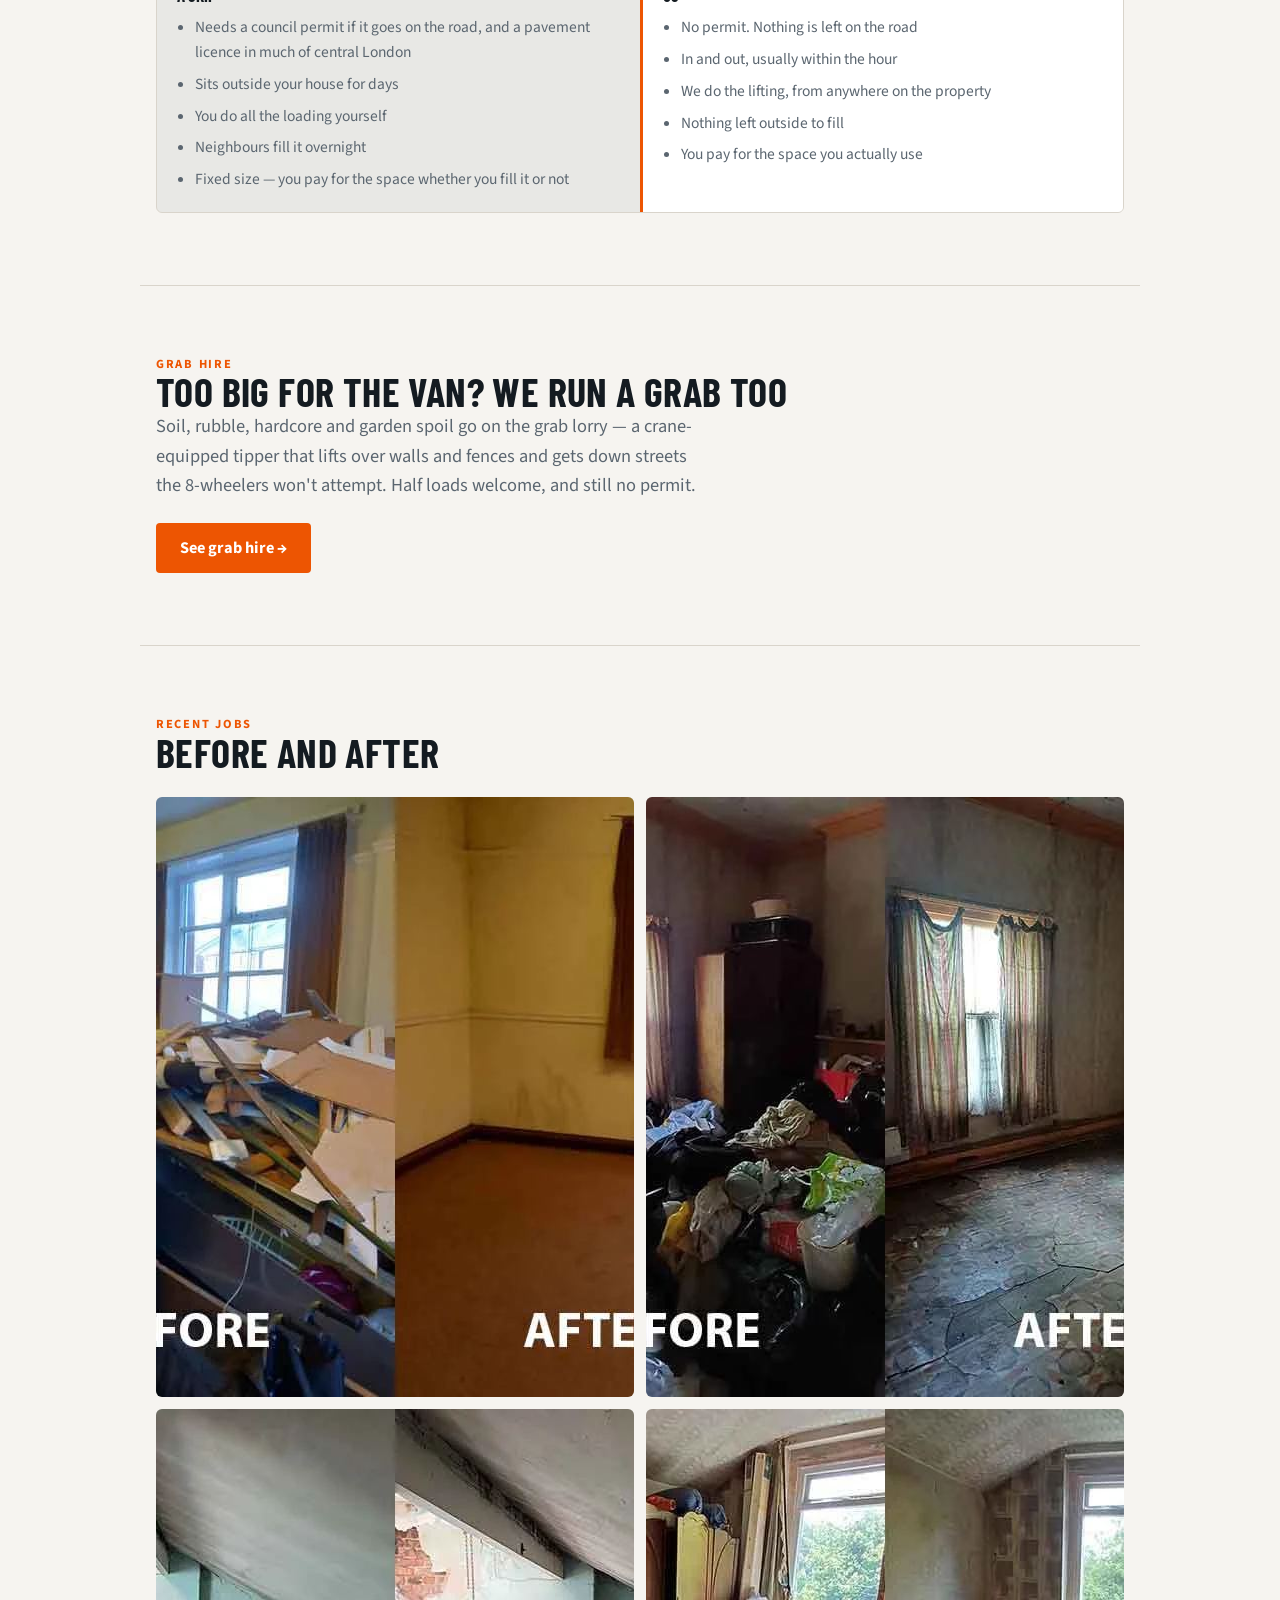
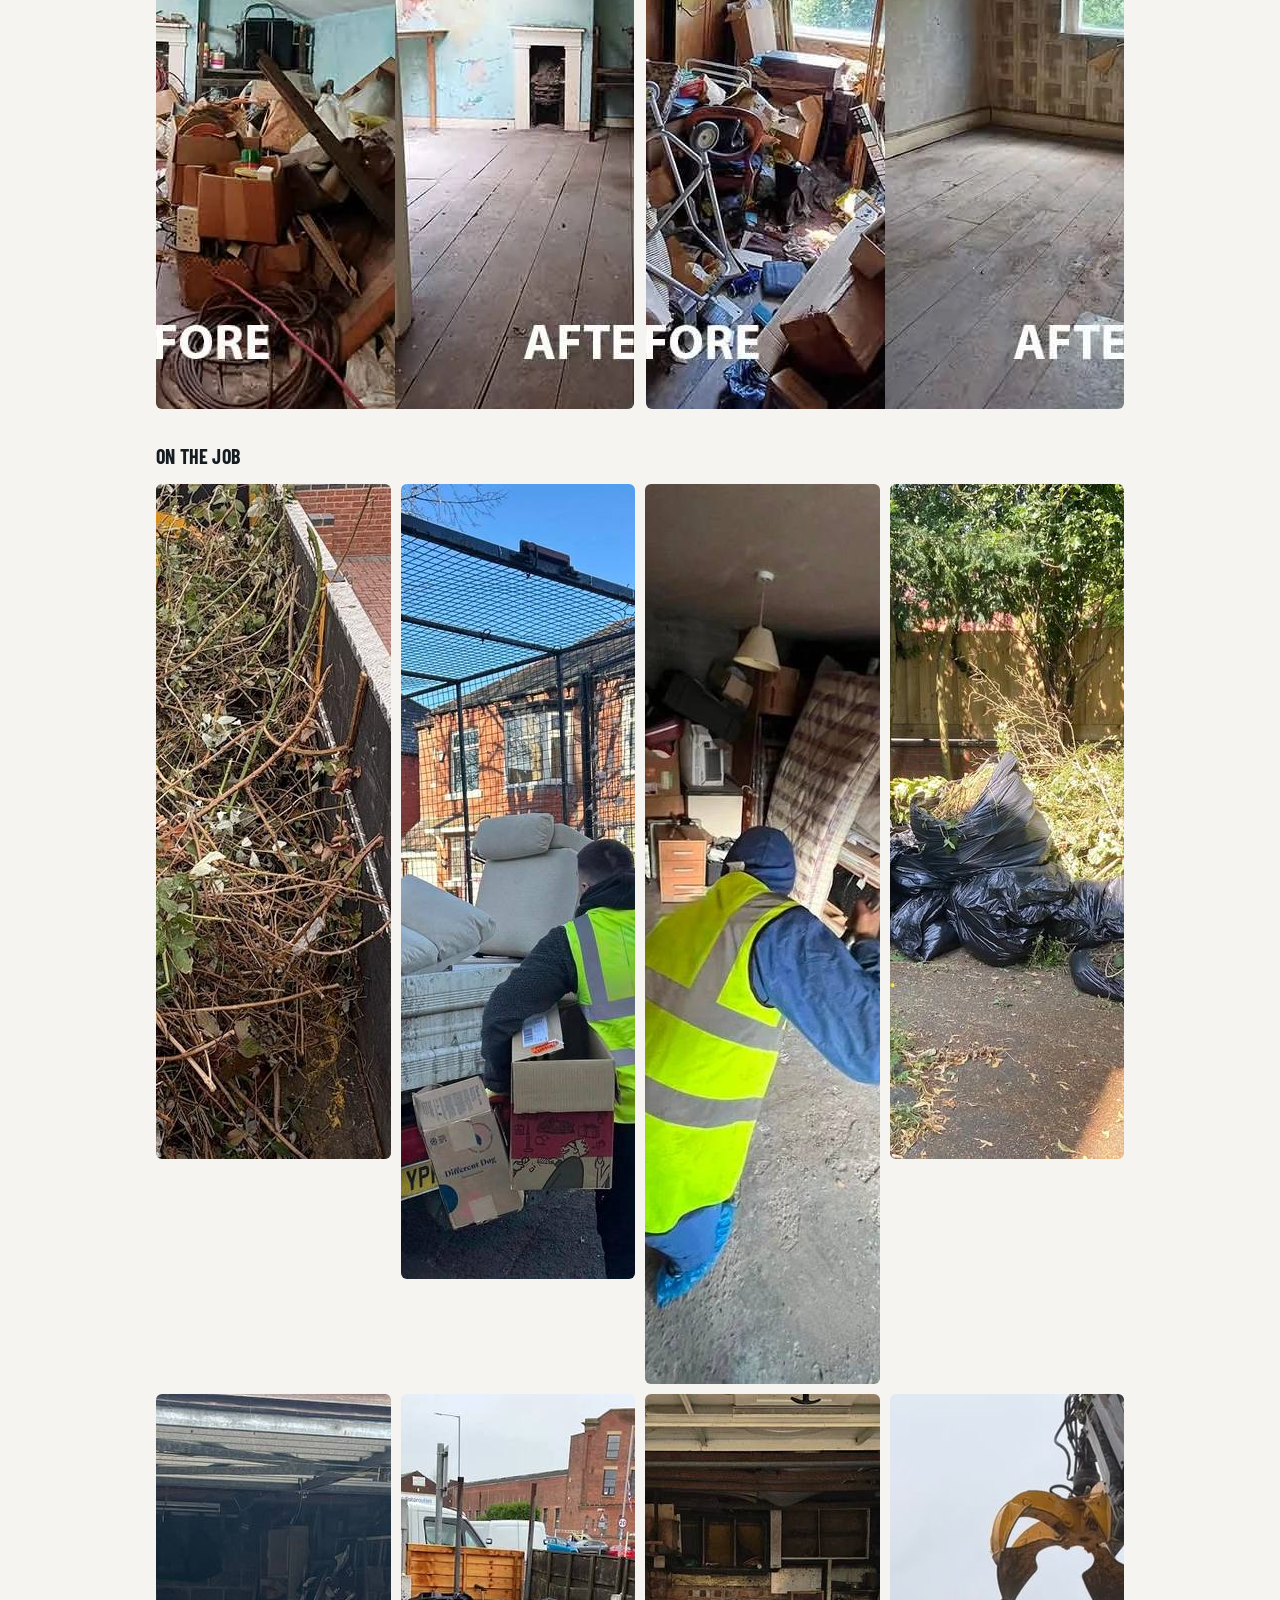
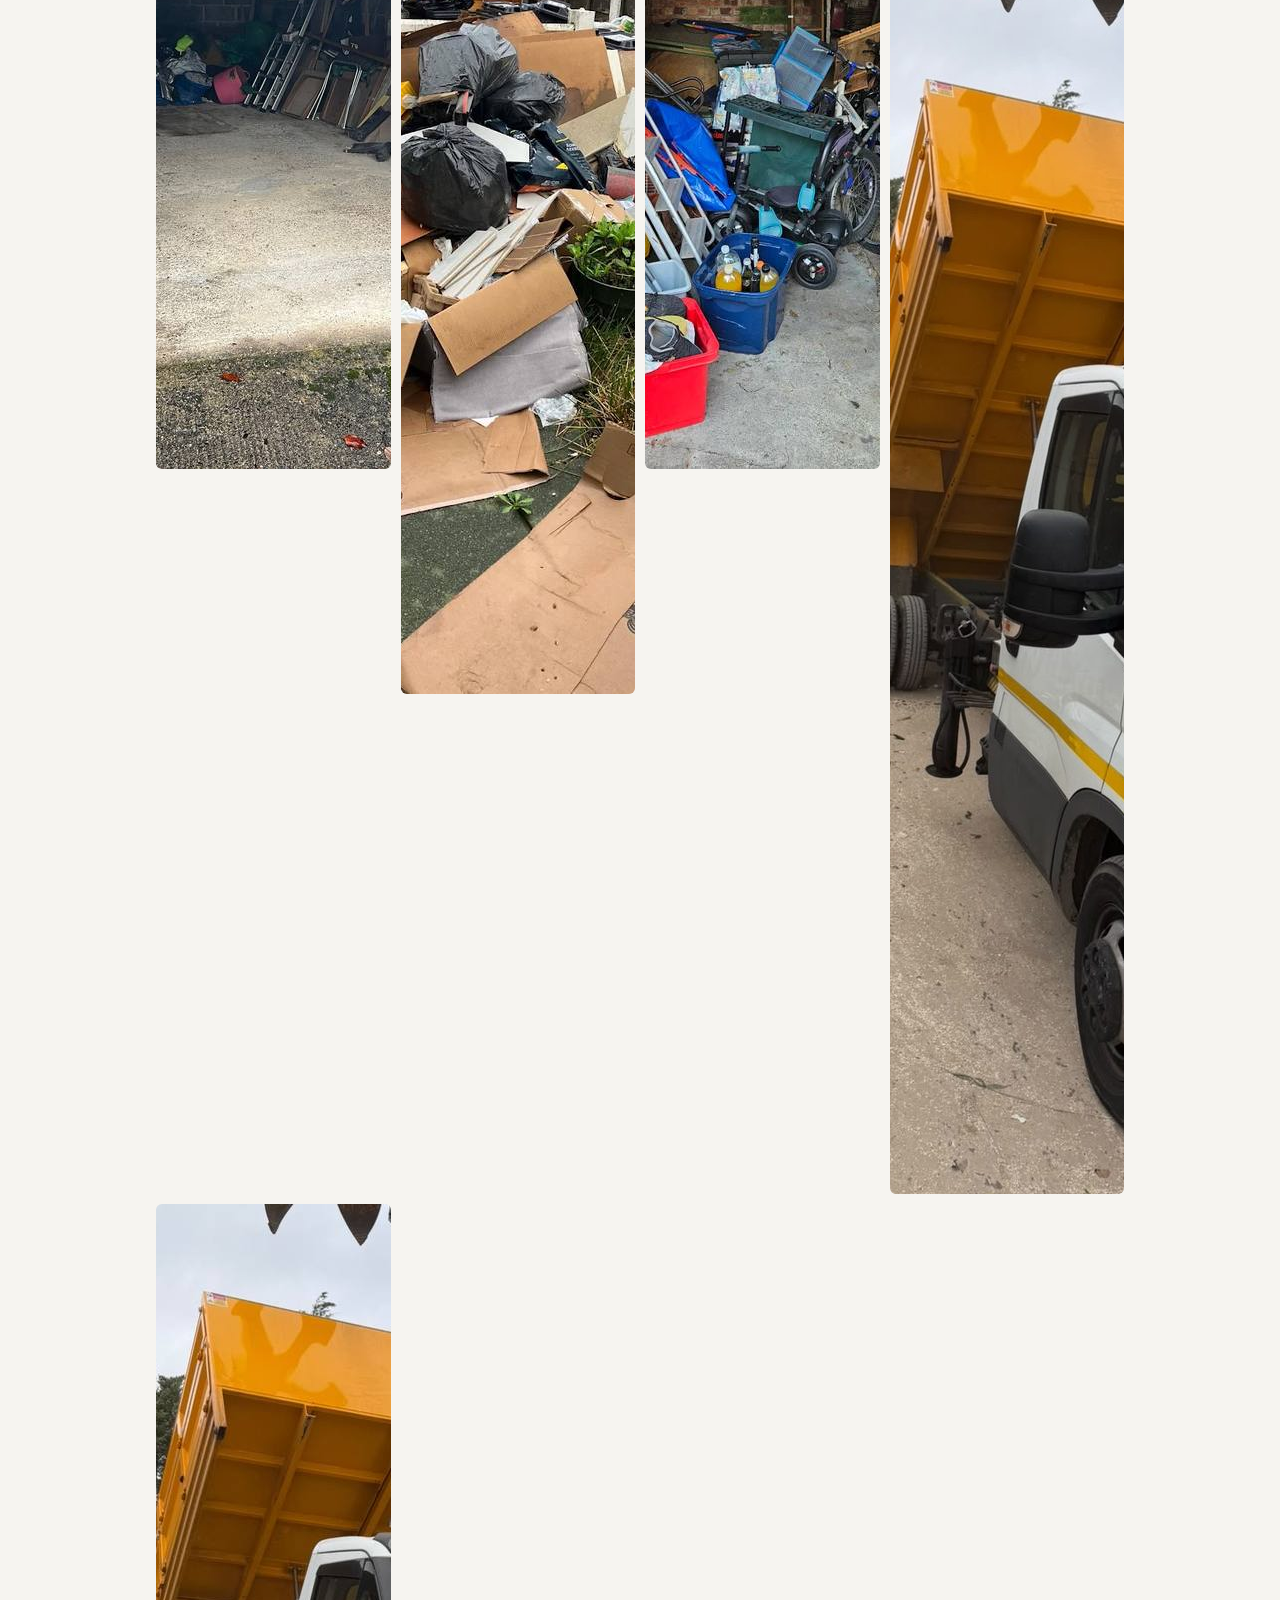
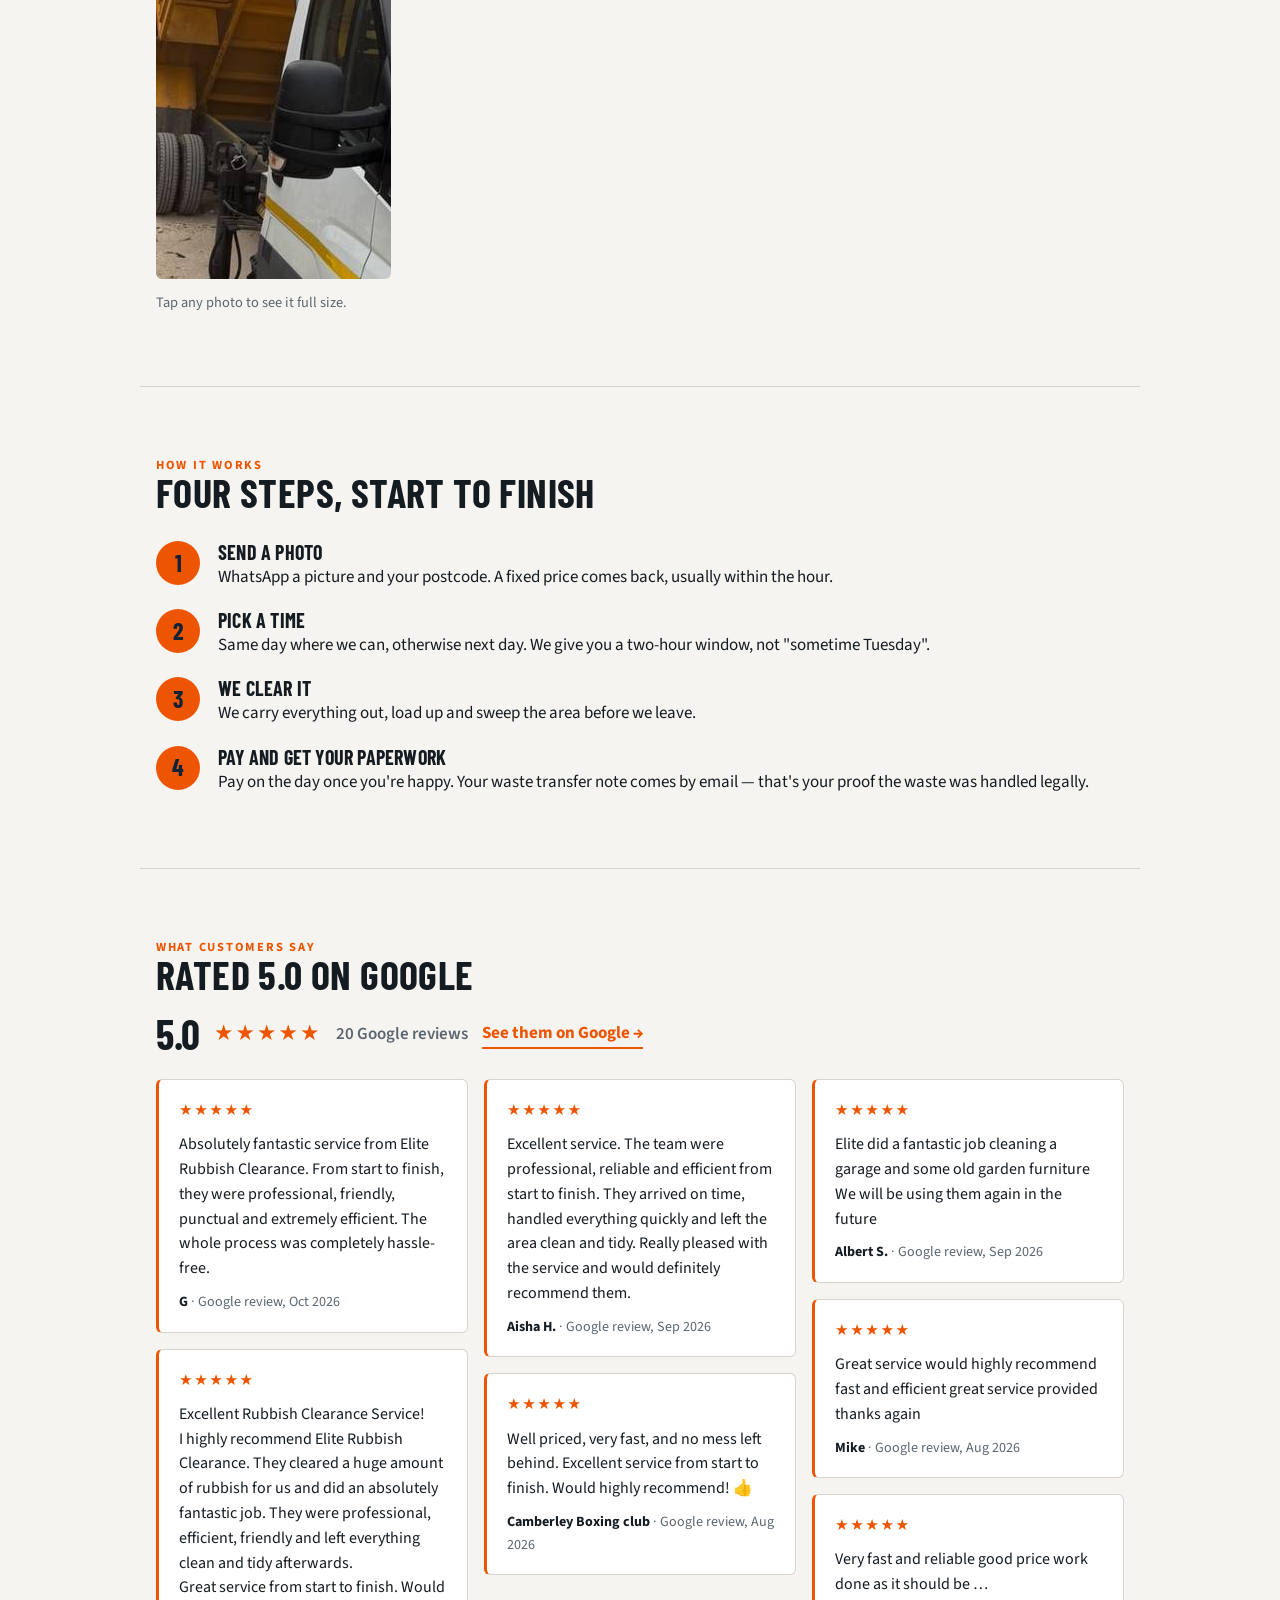
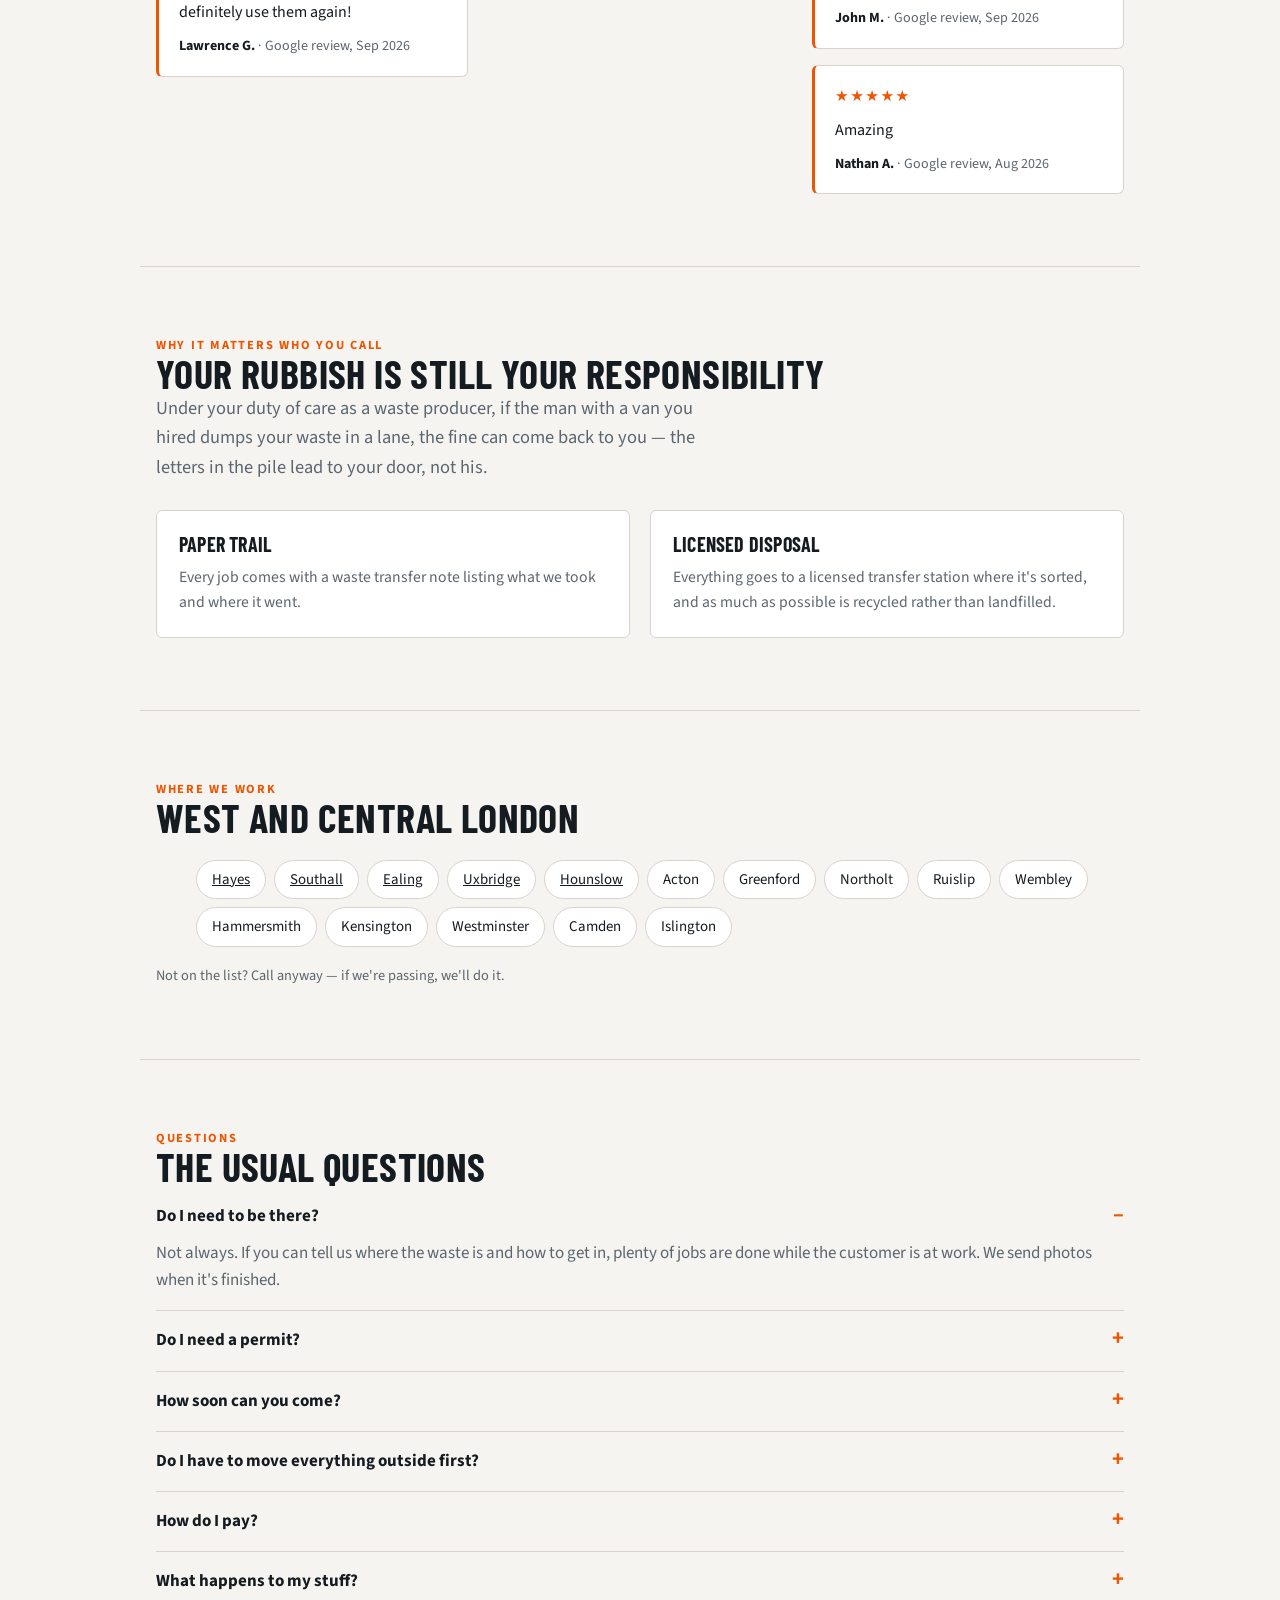
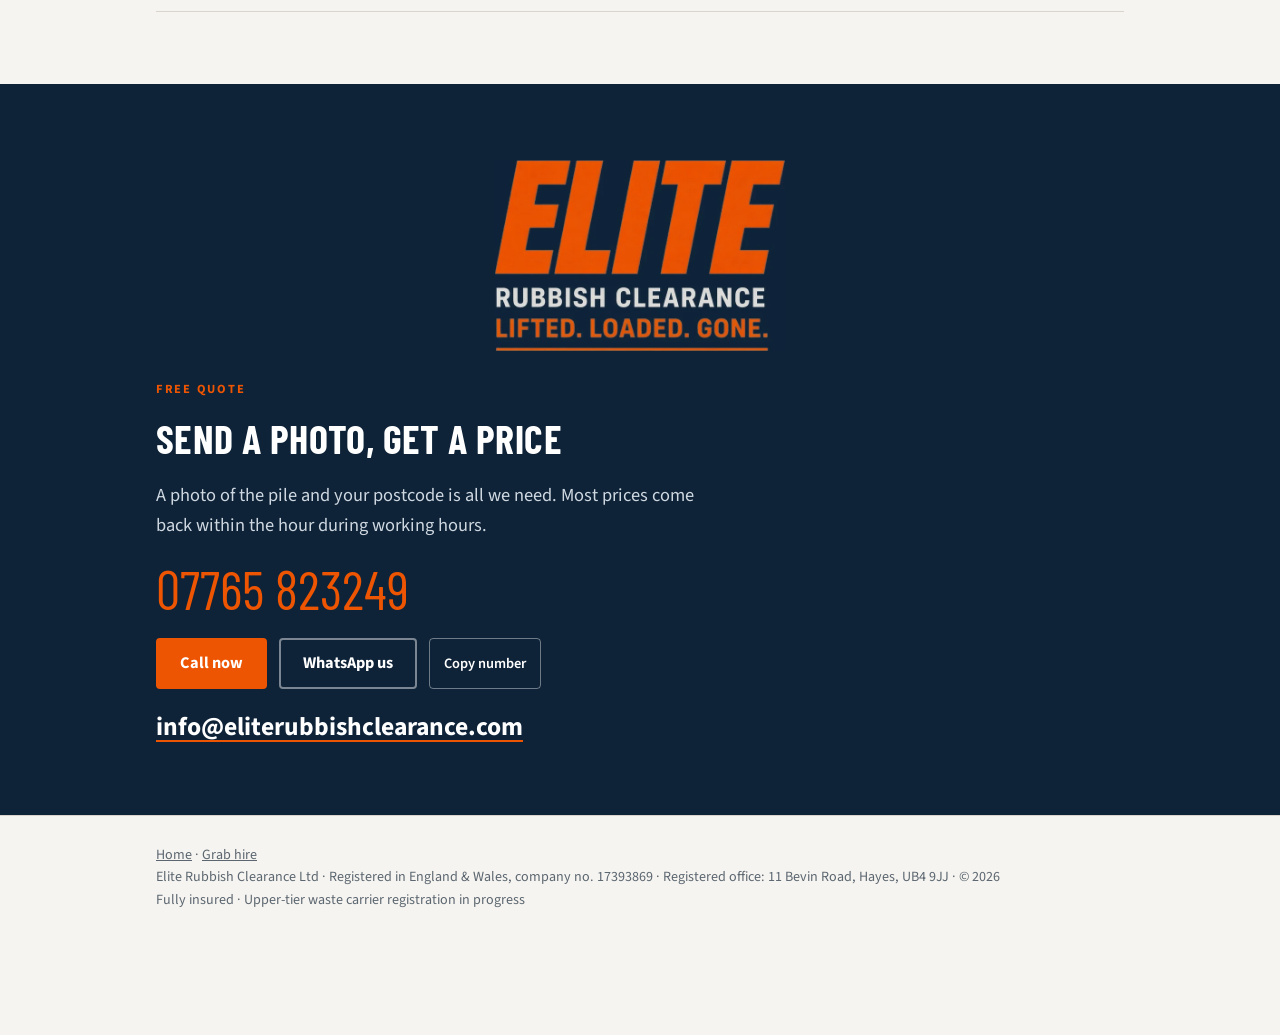
==== commit b814bc75: "Show the phone number on screen at all times, every breakpoint The contact bar was phone-only and re" ====
--- a/index.html
+++ b/index.html
@@ -209,8 +209,8 @@
 
 
 <nav class="callbar" aria-label="Contact">
-  <a class="c-call" href="tel:07765823249">Call now</a>
-  <a class="c-wa" href="https://wa.me/447765823249?text=Hi%2C%20I%27d%20like%20a%20price%20for%20a%20clearance.%20Here%27s%20a%20photo%20and%20my%20postcode%3A" rel="noopener">WhatsApp</a>
+  <a class="c-call" href="tel:07765823249" aria-label="Call 07765 823249"><svg class="c-ico" viewBox="0 0 24 24" aria-hidden="true" focusable="false"><path fill="currentColor" d="M6.6 10.8a15.1 15.1 0 0 0 6.6 6.6l2.2-2.2c.3-.3.7-.4 1-.2 1.2.4 2.4.6 3.6.6.6 0 1 .4 1 1V20c0 .6-.4 1-1 1A17 17 0 0 1 3 4c0-.6.4-1 1-1h3.5c.6 0 1 .4 1 1 0 1.3.2 2.5.6 3.6.1.4 0 .8-.2 1l-2.3 2.2z"/></svg><span class="c-num">07765 823249</span></a>
+  <a class="c-wa" href="https://wa.me/447765823249?text=Hi%2C%20I%27d%20like%20a%20price%20for%20a%20clearance.%20Here%27s%20a%20photo%20and%20my%20postcode%3A" rel="noopener" aria-label="Message us on WhatsApp"><svg class="c-ico" viewBox="0 0 24 24" aria-hidden="true" focusable="false"><path fill="currentColor" d="M12 2a10 10 0 0 0-8.6 15l-1.3 4.6 4.8-1.3A10 10 0 1 0 12 2zm5.3 14c-.2.6-1.3 1.2-1.8 1.2-.5.1-1 .1-1.7-.1-.4-.1-.9-.3-1.5-.6a11 11 0 0 1-4.3-4.4c-.4-.6-.7-1.3-.7-2 0-.7.3-1.3.5-1.5.2-.3.5-.4.7-.4h.5c.2 0 .4 0 .6.5l.8 1.9c0 .2 0 .3-.1.5l-.4.5c-.1.1-.3.3-.1.6.2.3.7 1.1 1.4 1.8.9.8 1.7 1.1 2 1.2.2.1.4.1.6-.1l.8-.9c.2-.2.4-.2.6-.1l1.8.9c.2.1.4.2.4.3.1.2.1.6-.1 1.2z"/></svg><span>WhatsApp</span></a>
 </nav>
 <script src="/assets/site.js" defer></script>
 </body>
--- a/assets/site.css
+++ b/assets/site.css
@@ -199,23 +199,43 @@
 }
 body.lb-open{overflow:hidden}
 
-/* Sticky call bar on phones — the phone number was only reachable
-   by scrolling to the top or the very bottom of a long page. */
-.callbar{display:none}
+/* Always-visible contact bar.
+   The number is the whole point of this site, so it stays on screen
+   at every size. On phones it's a full-width bar pinned to the
+   bottom; on larger screens it becomes a floating pill in the
+   bottom-right corner so it never covers the content. */
+.callbar{position:fixed;z-index:300;display:flex;gap:8px;
+         right:18px;bottom:18px;
+         padding:8px;border-radius:999px;
+         background:color-mix(in srgb,var(--card) 94%,transparent);
+         border:1px solid var(--line);
+         box-shadow:0 8px 28px rgba(8,18,28,.22),0 2px 6px rgba(8,18,28,.12);
+         backdrop-filter:saturate(1.3) blur(10px)}
+.callbar a{display:inline-flex;align-items:center;justify-content:center;gap:9px;
+           min-height:48px;padding:0 20px;border-radius:999px;text-decoration:none;
+           font:700 1.05rem/1 "Source Sans 3",sans-serif;white-space:nowrap;
+           -webkit-tap-highlight-color:transparent}
+.callbar .c-call{background:var(--green);color:#fff;font-variant-numeric:tabular-nums}
+.callbar .c-wa{background:#25D366;color:#07261a}
+.callbar .c-ico{width:20px;height:20px;flex:none}
+@media (hover:hover){.callbar a:hover{filter:brightness(1.07)}}
+body{padding-bottom:96px}
+
+/* Phones: full-width bar, number still shown in full */
 @media (max-width:760px){
-  .callbar{display:grid;grid-template-columns:1fr 1fr;gap:8px;position:fixed;
-           left:0;right:0;bottom:0;z-index:300;padding:9px 10px
+  .callbar{left:0;right:0;bottom:0;display:grid;grid-template-columns:1.35fr 1fr;
+           gap:8px;border-radius:0;padding:9px 10px
            calc(9px + env(safe-area-inset-bottom,0px));
-           background:color-mix(in srgb,var(--bg) 92%,transparent);
-           backdrop-filter:saturate(1.3) blur(10px);
-           border-top:1px solid var(--line)}
-  .callbar a{display:flex;align-items:center;justify-content:center;gap:8px;
-             min-height:50px;border-radius:8px;text-decoration:none;
-             font:700 1rem "Source Sans 3",sans-serif}
-  .callbar .c-call{background:var(--green);color:#fff}
-  .callbar .c-wa{background:#25D366;color:#07261a}
-  body{padding-bottom:78px}
-  .lb-count{bottom:84px}
+           border:0;border-top:1px solid var(--line);
+           background:color-mix(in srgb,var(--bg) 93%,transparent);
+           box-shadow:0 -4px 18px rgba(8,18,28,.14)}
+  .callbar a{min-height:52px;padding:0 10px;border-radius:9px;font-size:1.02rem}
+  body{padding-bottom:82px}
+  .lb-count{bottom:88px}
+}
+@media (max-width:360px){
+  .callbar a{font-size:.95rem;gap:6px}
+  .callbar .c-ico{width:17px;height:17px}
 }
 
 /* Bigger tap targets on phones */
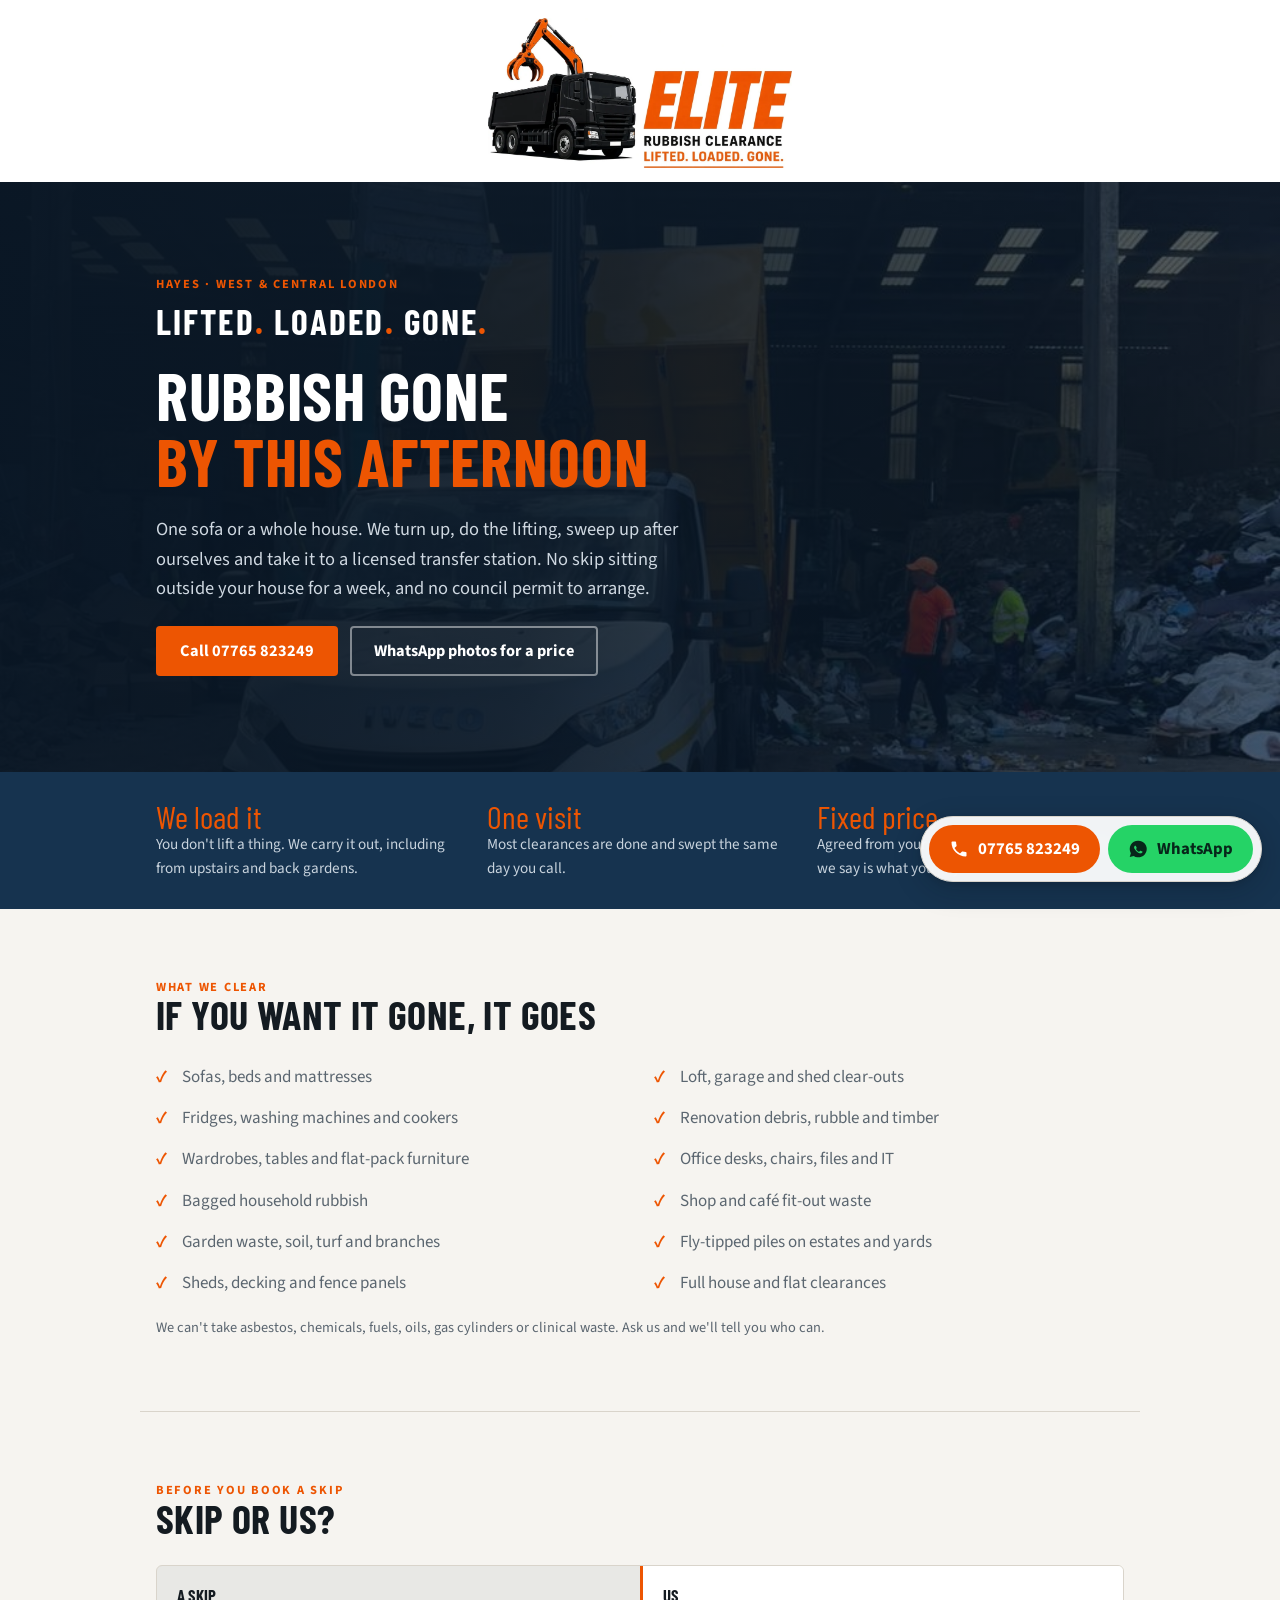
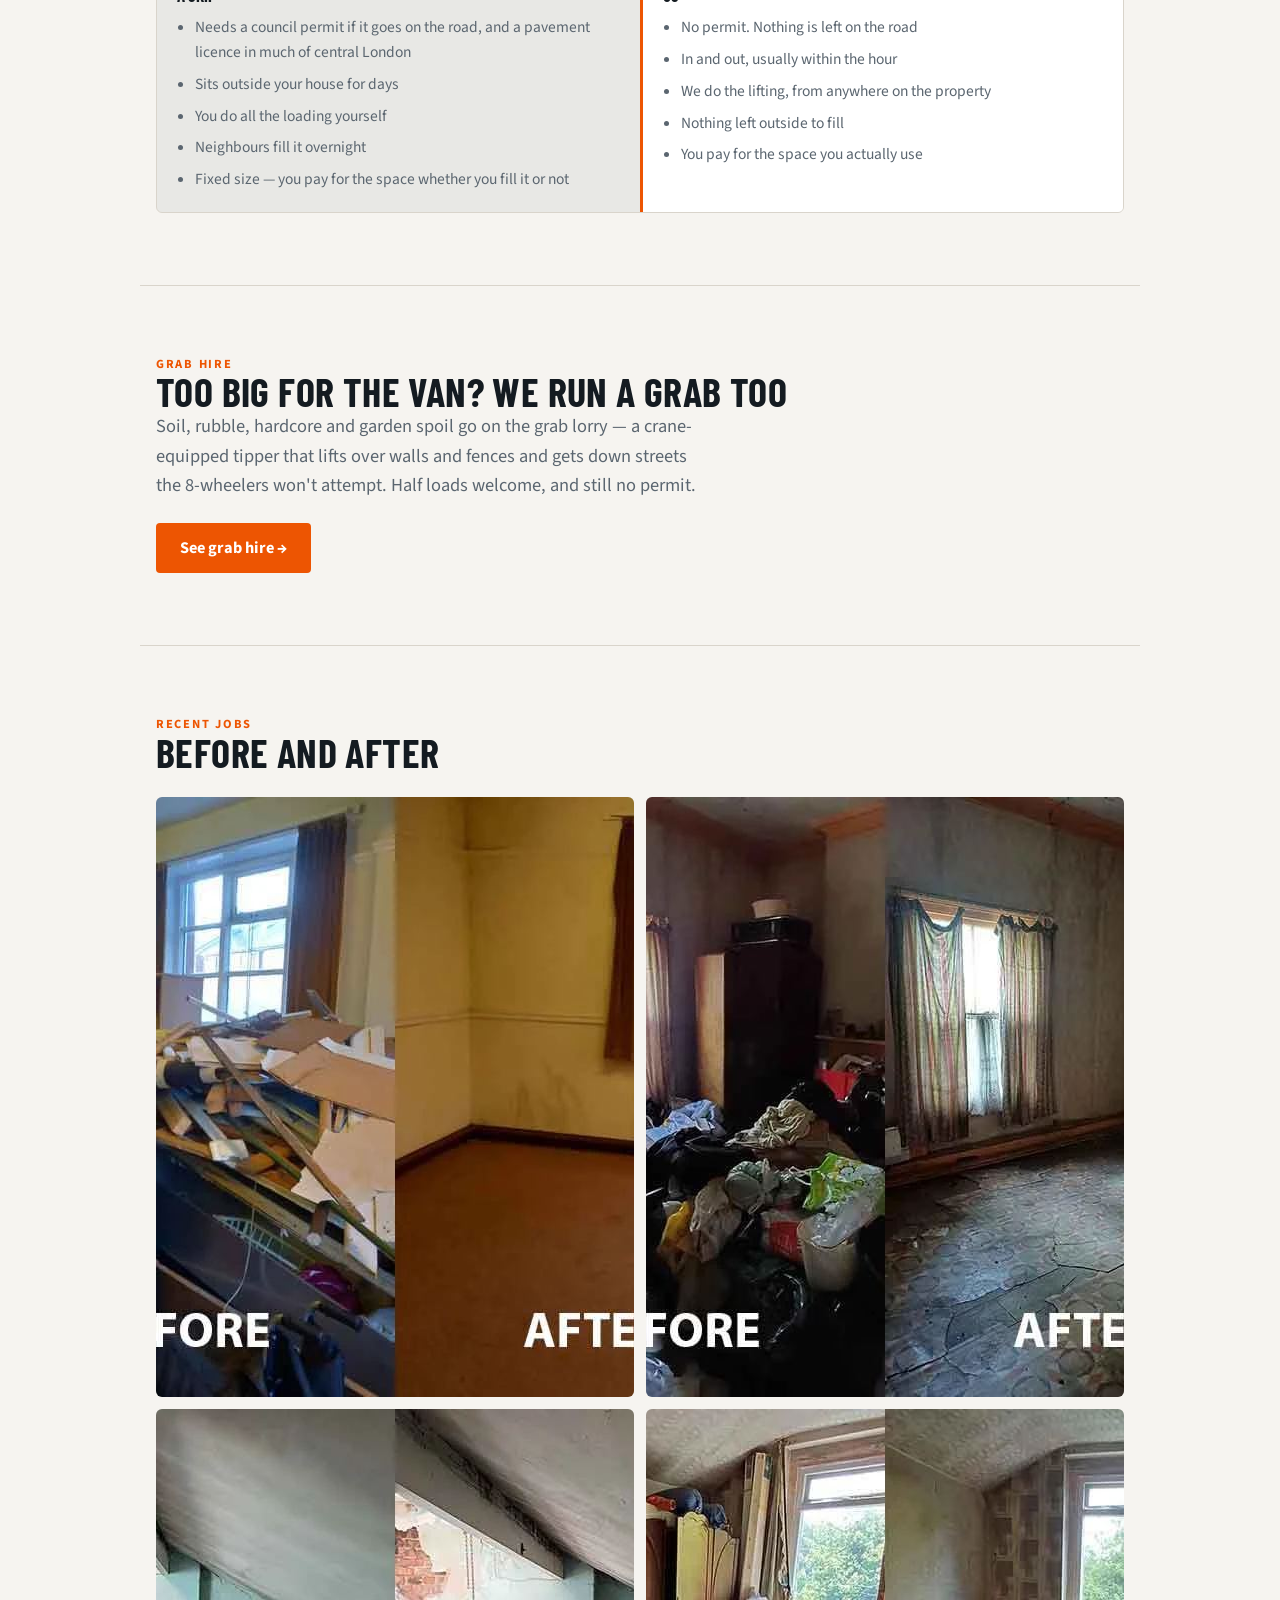
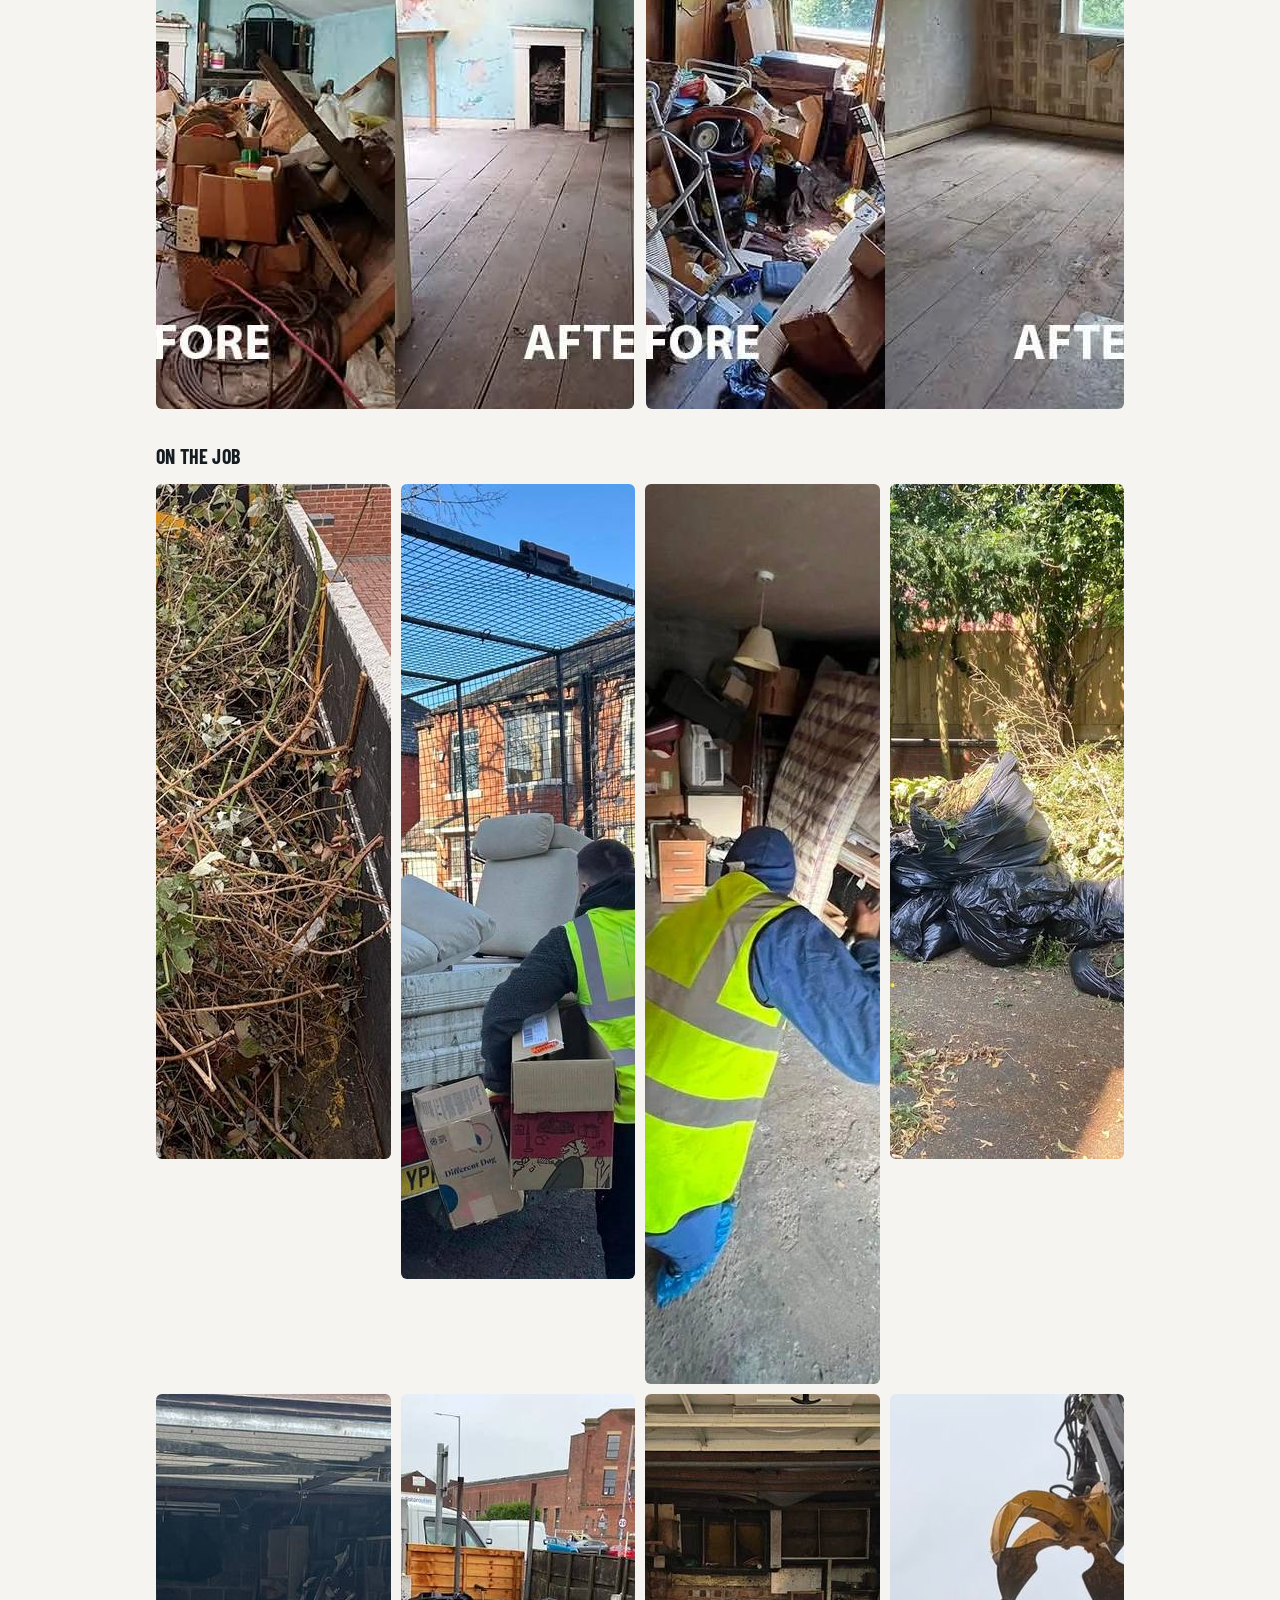
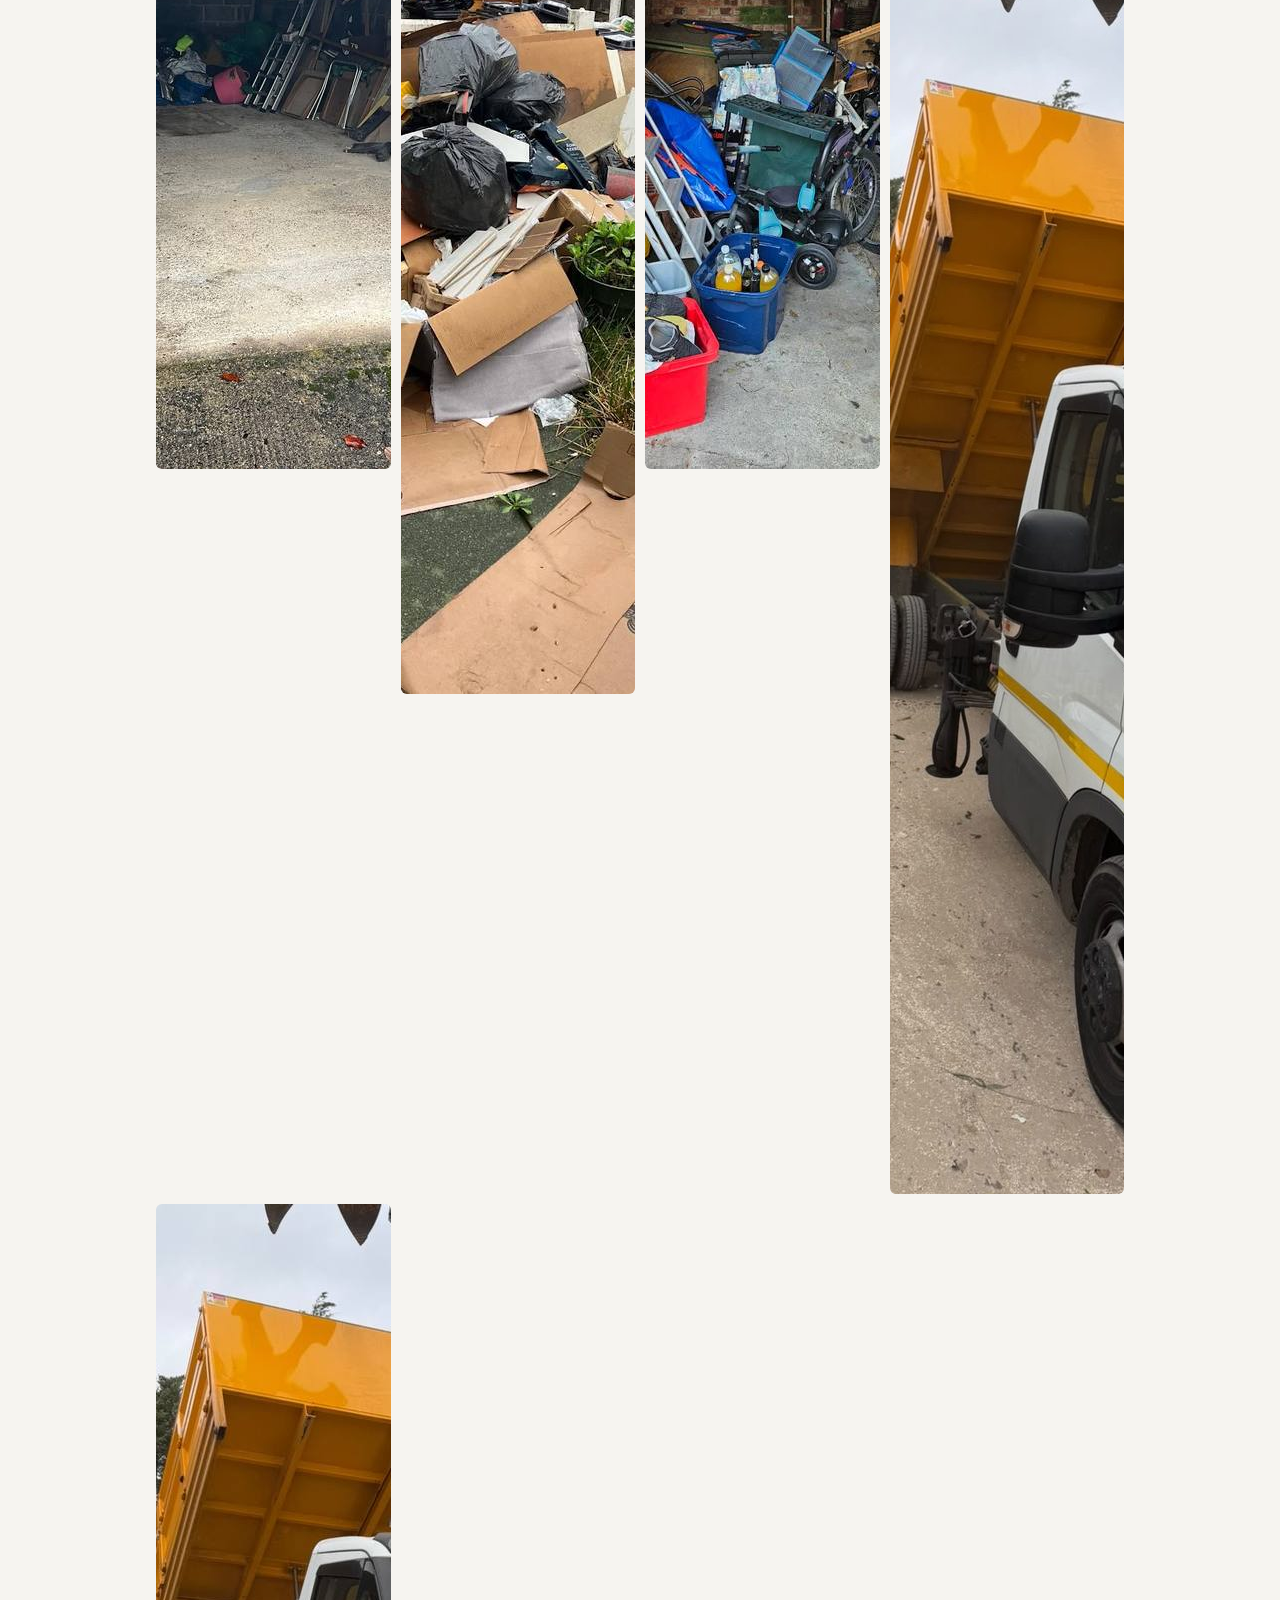
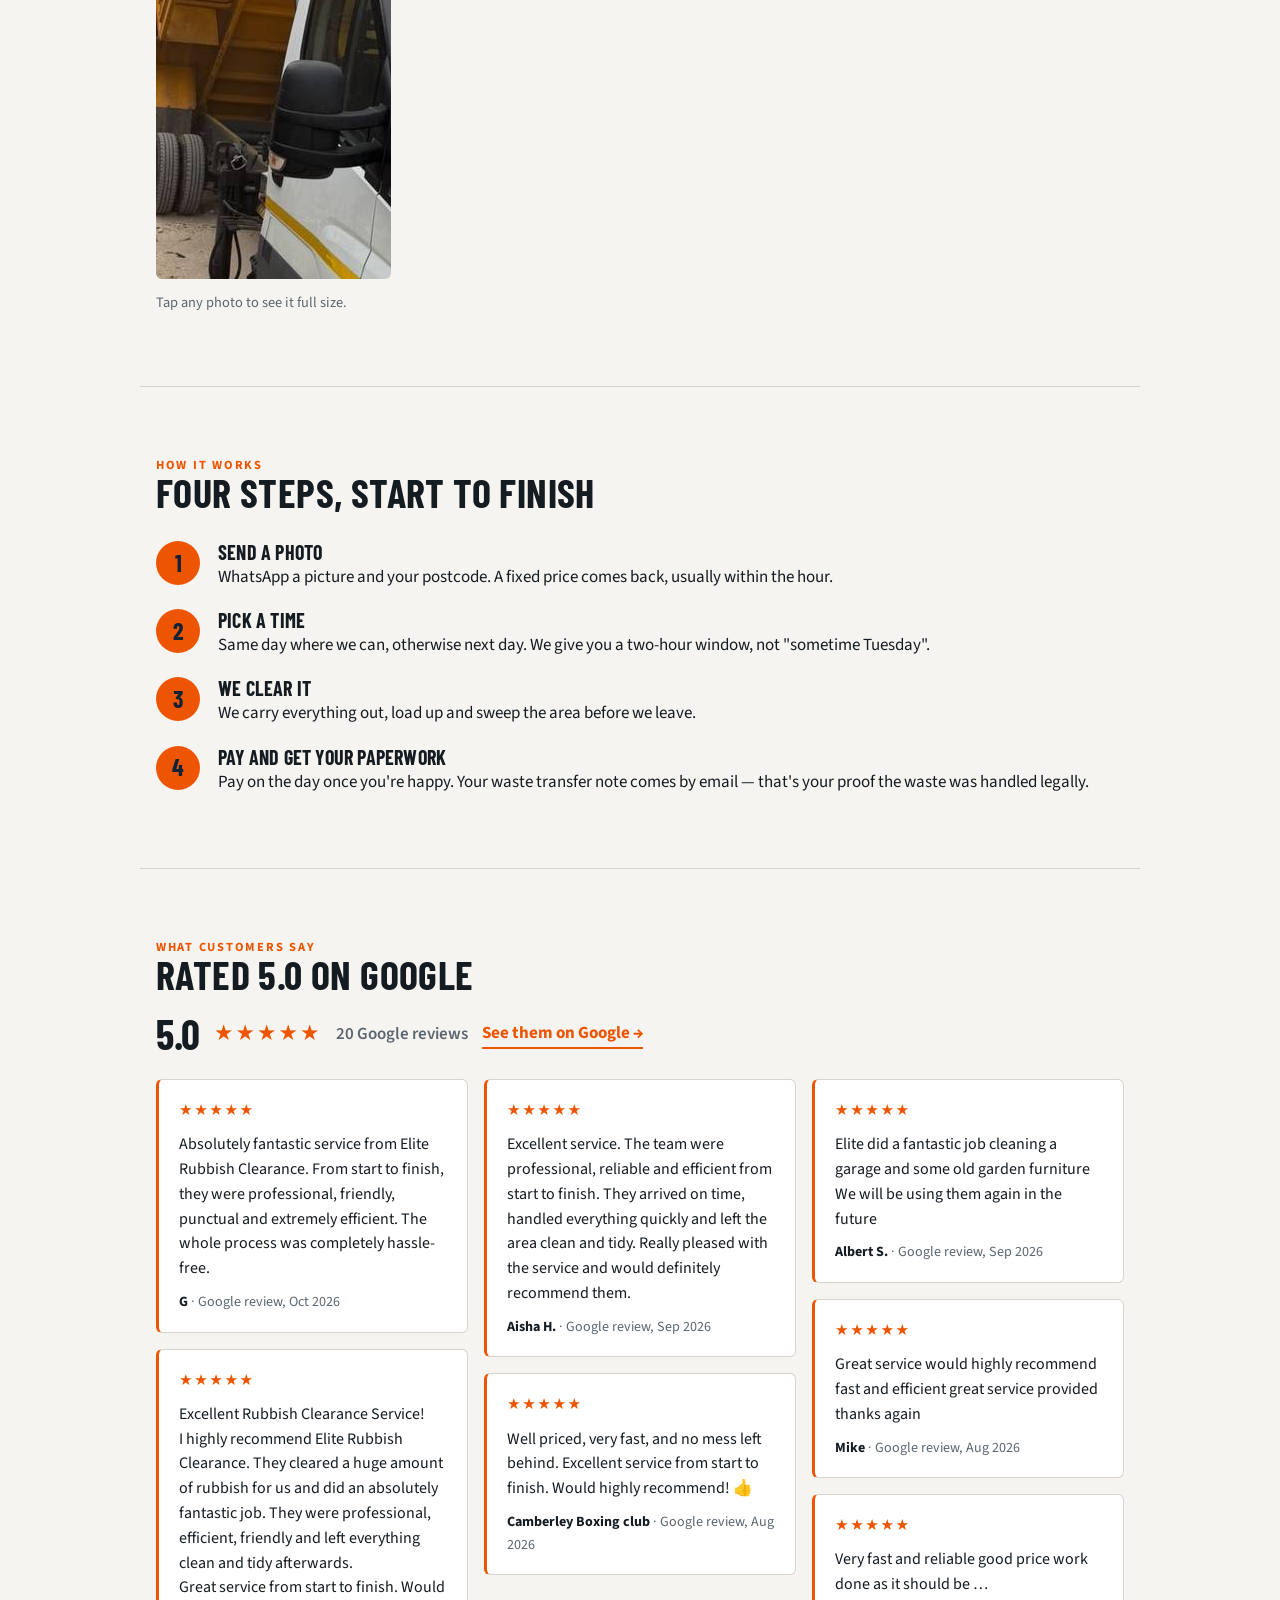
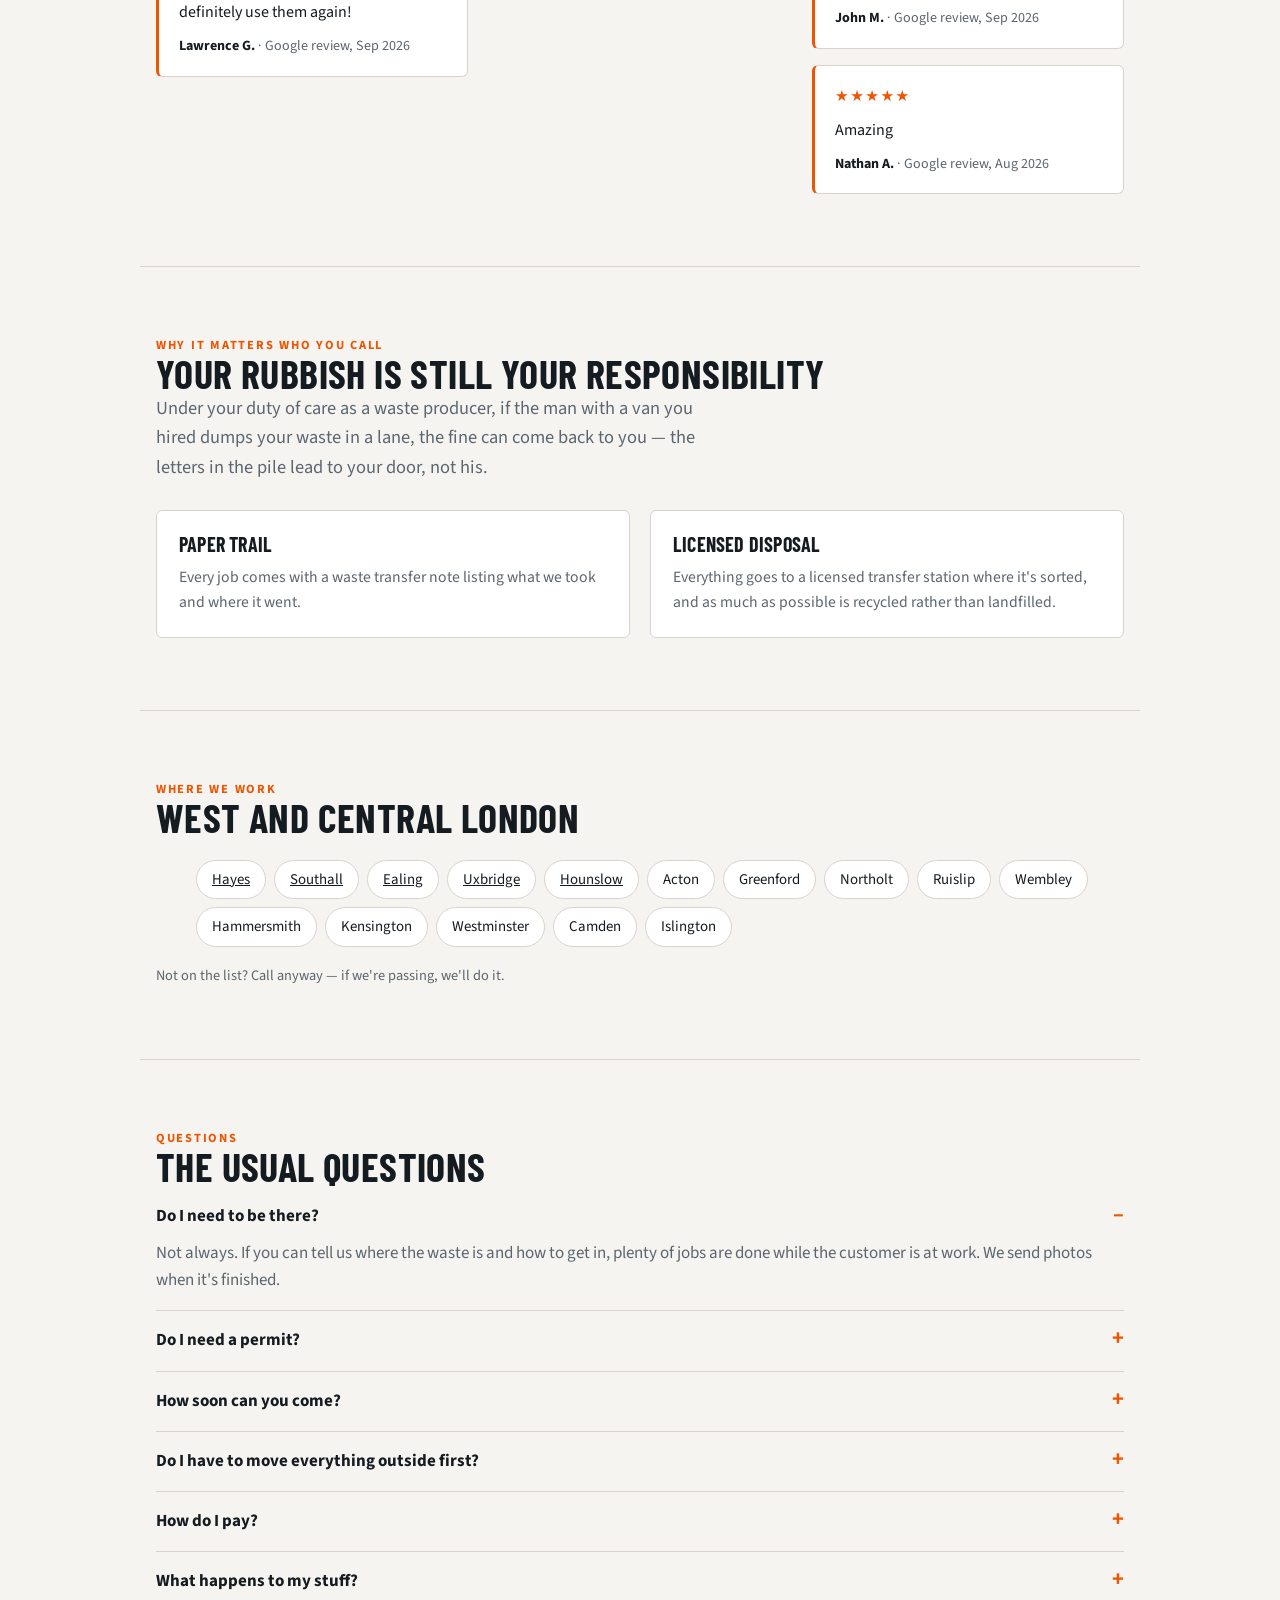
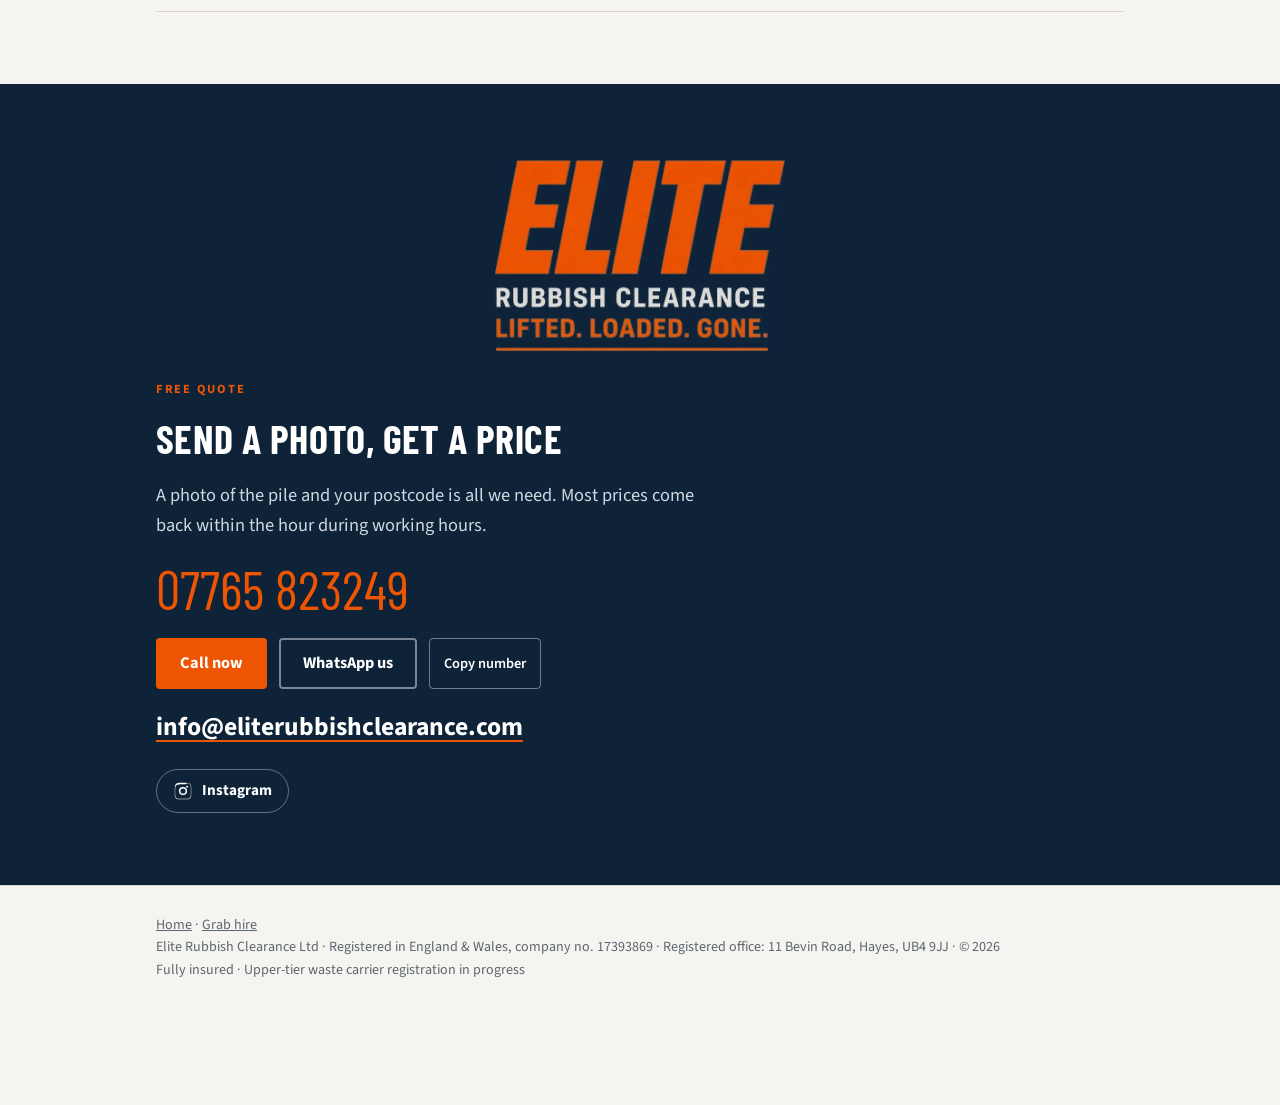
==== commit 0529722a: "Add Instagram link to every page - Instagram button (@eliterubbishclearanceltd) in the contact block" ====
--- a/index.html
+++ b/index.html
@@ -17,7 +17,7 @@
 <meta property="og:url" content="https://eliterubbishclearance.com/">
 <meta property="og:image" content="https://eliterubbishclearance.com/img/ba1.jpg">
 <meta name="twitter:card" content="summary_large_image">
-<script type="application/ld+json">{"@context": "https://schema.org", "@type": "LocalBusiness", "name": "Elite Rubbish Clearance", "legalName": "Elite Rubbish Clearance Ltd", "slogan": "Lifted. Loaded. Gone.", "url": "https://eliterubbishclearance.com/", "logo": "https://eliterubbishclearance.com/img/logoLight.webp", "image": ["https://eliterubbishclearance.com/img/lorry.jpg", "https://eliterubbishclearance.com/img/ba1.jpg"], "telephone": "+44 7765 823249", "email": "info@eliterubbishclearance.com", "address": {"@type": "PostalAddress", "streetAddress": "11 Bevin Road", "addressLocality": "Hayes", "postalCode": "UB4 9JJ", "addressCountry": "GB"}, "areaServed": {"@type": "City", "name": "London"}, "sameAs": ["https://www.google.com/maps/search/?api=1&query=Elite+Rubbish+Clearance&query_place_id=ChIJEeUgQgBtdkgR6ugtXWquuUw"]}</script>
+<script type="application/ld+json">{"@context": "https://schema.org", "@type": "LocalBusiness", "name": "Elite Rubbish Clearance", "legalName": "Elite Rubbish Clearance Ltd", "slogan": "Lifted. Loaded. Gone.", "url": "https://eliterubbishclearance.com/", "logo": "https://eliterubbishclearance.com/img/logoLight.webp", "image": ["https://eliterubbishclearance.com/img/lorry.jpg", "https://eliterubbishclearance.com/img/ba1.jpg"], "telephone": "+44 7765 823249", "email": "info@eliterubbishclearance.com", "address": {"@type": "PostalAddress", "streetAddress": "11 Bevin Road", "addressLocality": "Hayes", "postalCode": "UB4 9JJ", "addressCountry": "GB"}, "areaServed": {"@type": "City", "name": "London"}, "sameAs": ["https://www.google.com/maps/search/?api=1&query=Elite+Rubbish+Clearance&query_place_id=ChIJEeUgQgBtdkgR6ugtXWquuUw", "https://www.instagram.com/eliterubbishclearanceltd/"]}</script>
 <script type="application/ld+json">{"@context":"https://schema.org","@type":"FAQPage","mainEntity":[{"@type":"Question","name":"Do I need to be there?","acceptedAnswer":{"@type":"Answer","text":"Not always. If you can tell us where the waste is and how to get in, plenty of jobs are done while the customer is at work. We send photos when it's finished."}},{"@type":"Question","name":"Do I need a permit?","acceptedAnswer":{"@type":"Answer","text":"No. Permits are a skip problem. Nothing of ours stays on the road."}},{"@type":"Question","name":"How soon can you come?","acceptedAnswer":{"@type":"Answer","text":"Often the same day. Call early and you'll usually get a slot that afternoon."}},{"@type":"Question","name":"Do I have to move everything outside first?","acceptedAnswer":{"@type":"Answer","text":"No. We carry it out — upstairs flats, back gardens, lofts and garages included."}},{"@type":"Question","name":"How do I pay?","acceptedAnswer":{"@type":"Answer","text":"On the day, once the job's done and you're happy."}},{"@type":"Question","name":"What happens to my stuff?","acceptedAnswer":{"@type":"Answer","text":"It goes to a licensed transfer station and gets sorted. Anything reusable is kept out of landfill where we can."}}]}</script>
 <link rel="preconnect" href="https://fonts.googleapis.com">
 <link rel="preconnect" href="https://fonts.gstatic.com" crossorigin>
@@ -198,6 +198,10 @@
       <button class="copy" id="copybtn" type="button">Copy number</button>
     </div>
     <p class="mail"><a href="mailto:info@eliterubbishclearance.com">info@eliterubbishclearance.com</a></p>
+    <p class="social">
+      <a href="https://www.instagram.com/eliterubbishclearanceltd/" target="_blank" rel="noopener me" aria-label="Elite Rubbish Clearance on Instagram"><svg viewBox="0 0 24 24" aria-hidden="true" focusable="false"><path fill="currentColor" d="M12 2.2c3.2 0 3.6 0 4.9.07 1.2.05 1.8.25 2.2.42.6.22 1 .48 1.4.9.43.42.7.82.9 1.4.18.4.38 1 .43 2.2.06 1.3.07 1.7.07 4.9s0 3.6-.07 4.9c-.05 1.2-.25 1.8-.42 2.2-.22.6-.48 1-.9 1.4-.42.43-.82.7-1.4.9-.4.18-1 .38-2.2.43-1.3.06-1.7.07-4.9.07s-3.6 0-4.9-.07c-1.2-.05-1.8-.25-2.2-.42-.6-.22-1-.48-1.4-.9-.43-.42-.7-.82-.9-1.4-.18-.4-.38-1-.43-2.2C2.2 15.6 2.2 15.2 2.2 12s0-3.6.07-4.9c.05-1.2.25-1.8.42-2.2.22-.6.48-1 .9-1.4.42-.43.82-.7 1.4-.9.4-.18 1-.38 2.2-.43C8.4 2.2 8.8 2.2 12 2.2zm0 1.8c-3.1 0-3.5 0-4.7.07-1.1.05-1.7.24-2.1.4-.5.2-.9.44-1.3.84-.4.4-.64.8-.84 1.3-.16.4-.35 1-.4 2.1C2.6 9.9 2.6 10.3 2.6 12s0 3.5.07 4.7c.05 1.1.24 1.7.4 2.1.2.5.44.9.84 1.3.4.4.8.64 1.3.84.4.16 1 .35 2.1.4 1.2.06 1.6.07 4.7.07s3.5 0 4.7-.07c1.1-.05 1.7-.24 2.1-.4.5-.2.9-.44 1.3-.84.4-.4.64-.8.84-1.3.16-.4.35-1 .4-2.1.06-1.2.07-1.6.07-4.7s0-3.5-.07-4.7c-.05-1.1-.24-1.7-.4-2.1a3.5 3.5 0 0 0-.84-1.3 3.5 3.5 0 0 0-1.3-.84c-.4-.16-1-.35-2.1-.4C15.5 4 15.1 4 12 4zm0 3.1a4.9 4.9 0 1 1 0 9.8 4.9 4.9 0 0 1 0-9.8zm0 8a3.1 3.1 0 1 0 0-6.2 3.1 3.1 0 0 0 0 6.2zm6.2-8.2a1.15 1.15 0 1 1-2.3 0 1.15 1.15 0 0 1 2.3 0z"/></svg><span>Instagram</span></a>
+    </p>
+
   </div>
 </section>
 
--- a/assets/site.css
+++ b/assets/site.css
@@ -243,3 +243,16 @@
   summary{padding-block:4px;min-height:44px;align-items:center}
   .areas li{padding:9px 16px}
 }
+
+/* Social links — sits in the dark contact block, so it inherits
+   white text and uses the brand yellow on hover. */
+.social{display:flex;flex-wrap:wrap;gap:10px;margin-top:4px}
+.social a{display:inline-flex;align-items:center;gap:9px;
+          padding:10px 16px;border-radius:999px;text-decoration:none;
+          border:1px solid rgba(255,255,255,.35);color:#fff;
+          font:700 .95rem/1 "Source Sans 3",sans-serif;min-height:44px;
+          -webkit-tap-highlight-color:transparent}
+.social a svg{width:20px;height:20px;flex:none}
+@media (hover:hover){
+  .social a:hover{border-color:var(--yellow);color:var(--yellow);background:rgba(255,255,255,.06)}
+}
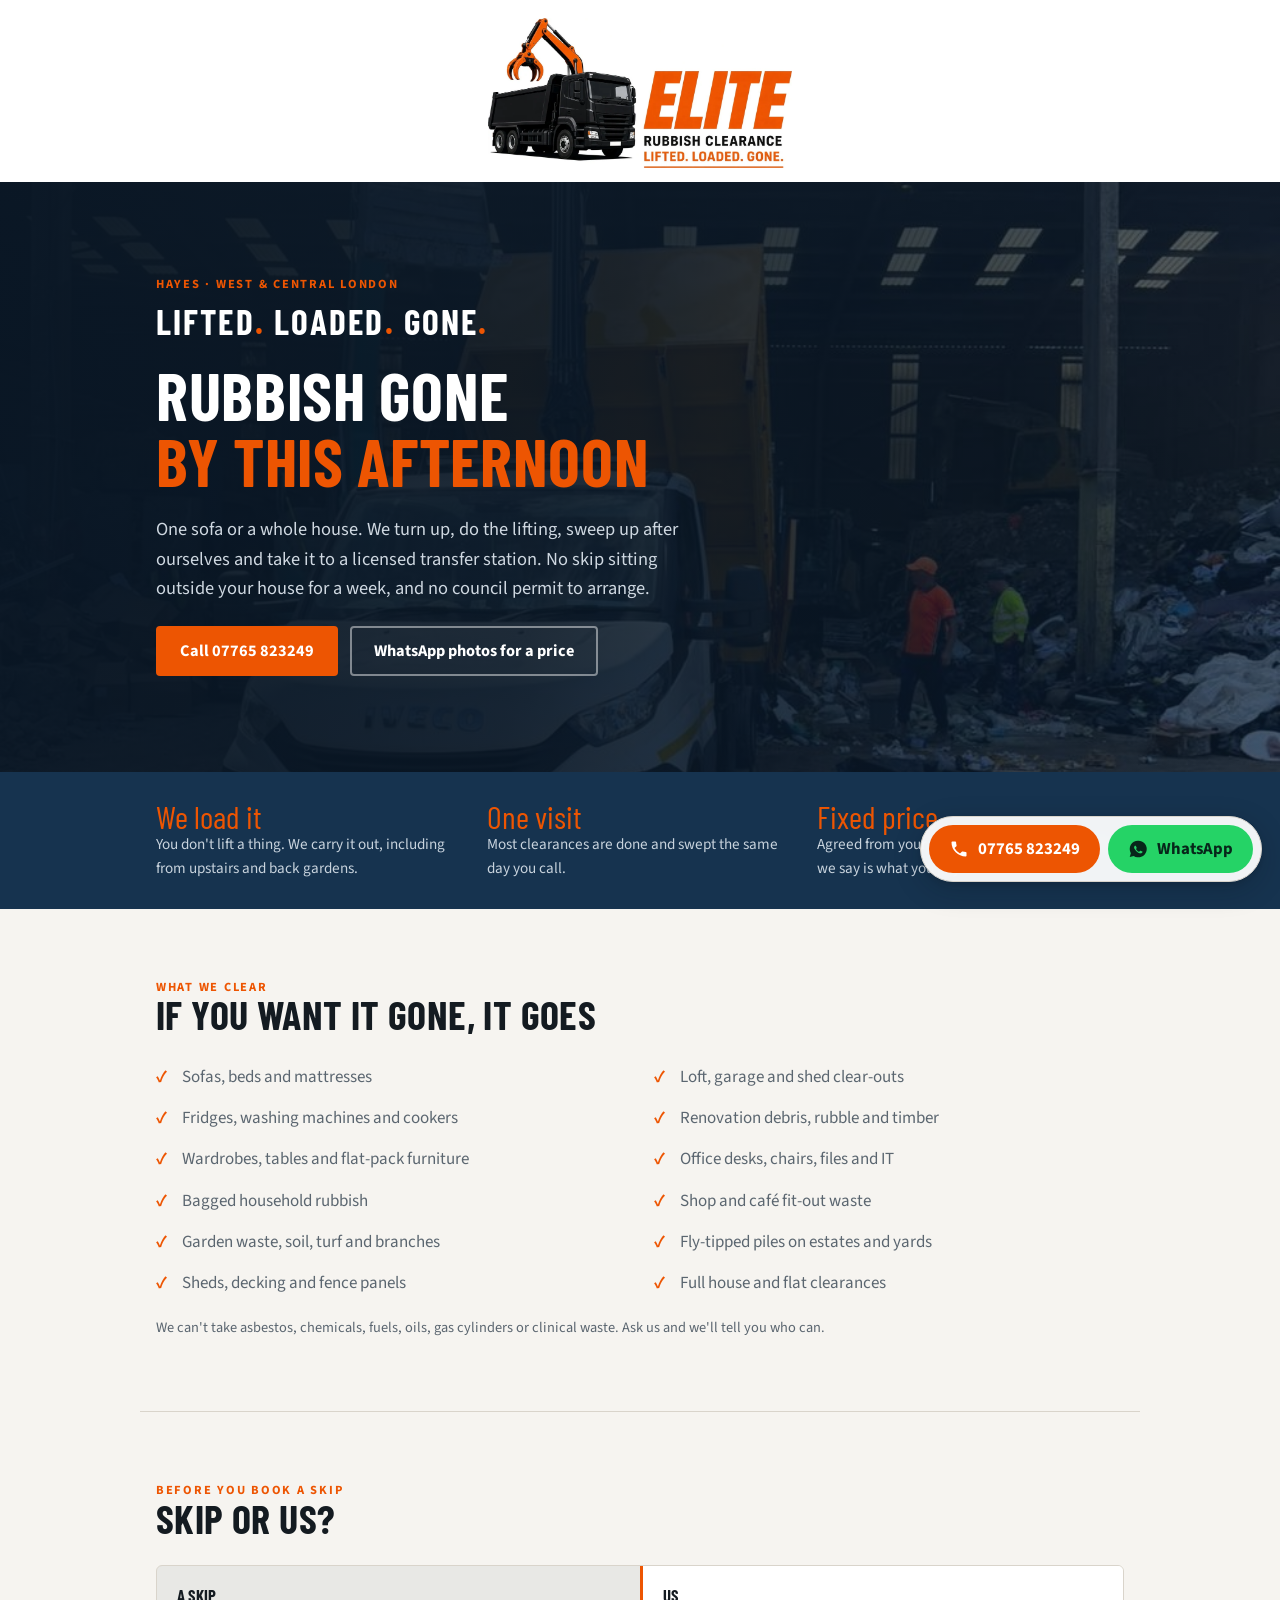
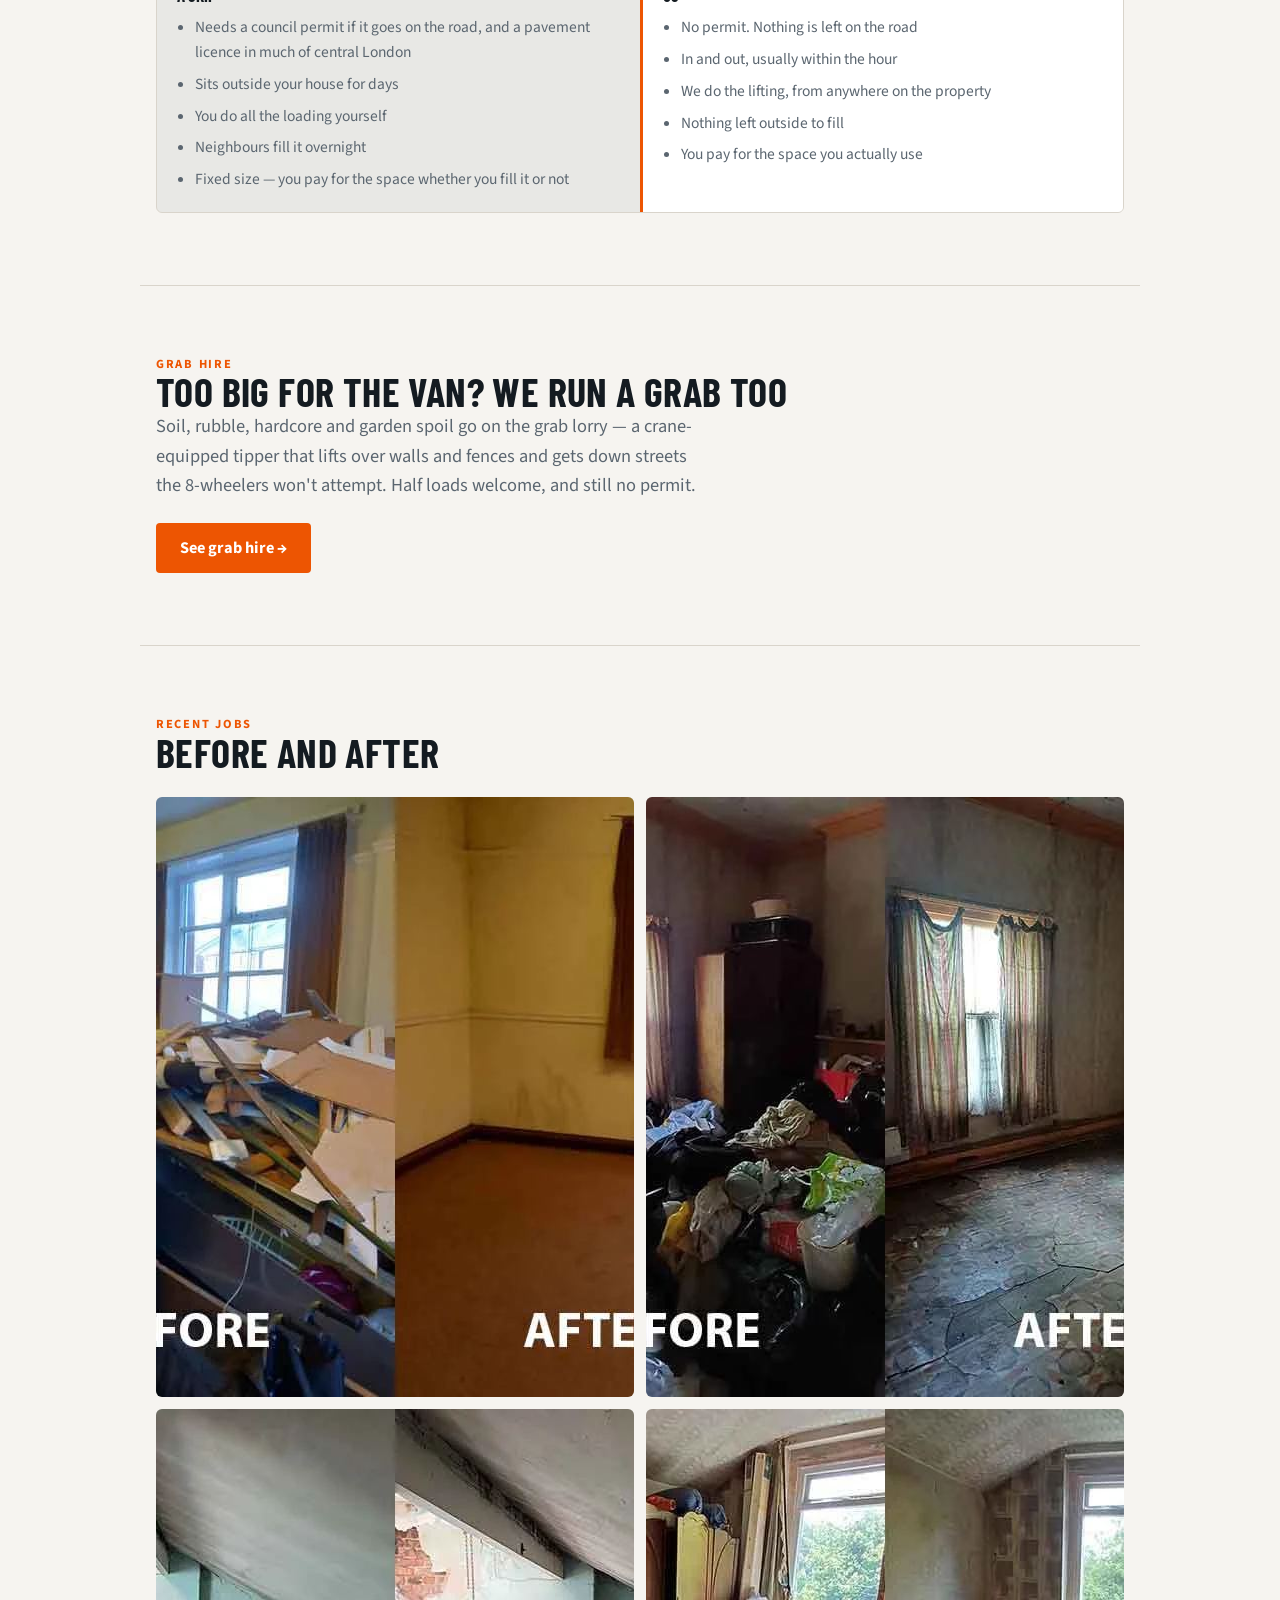
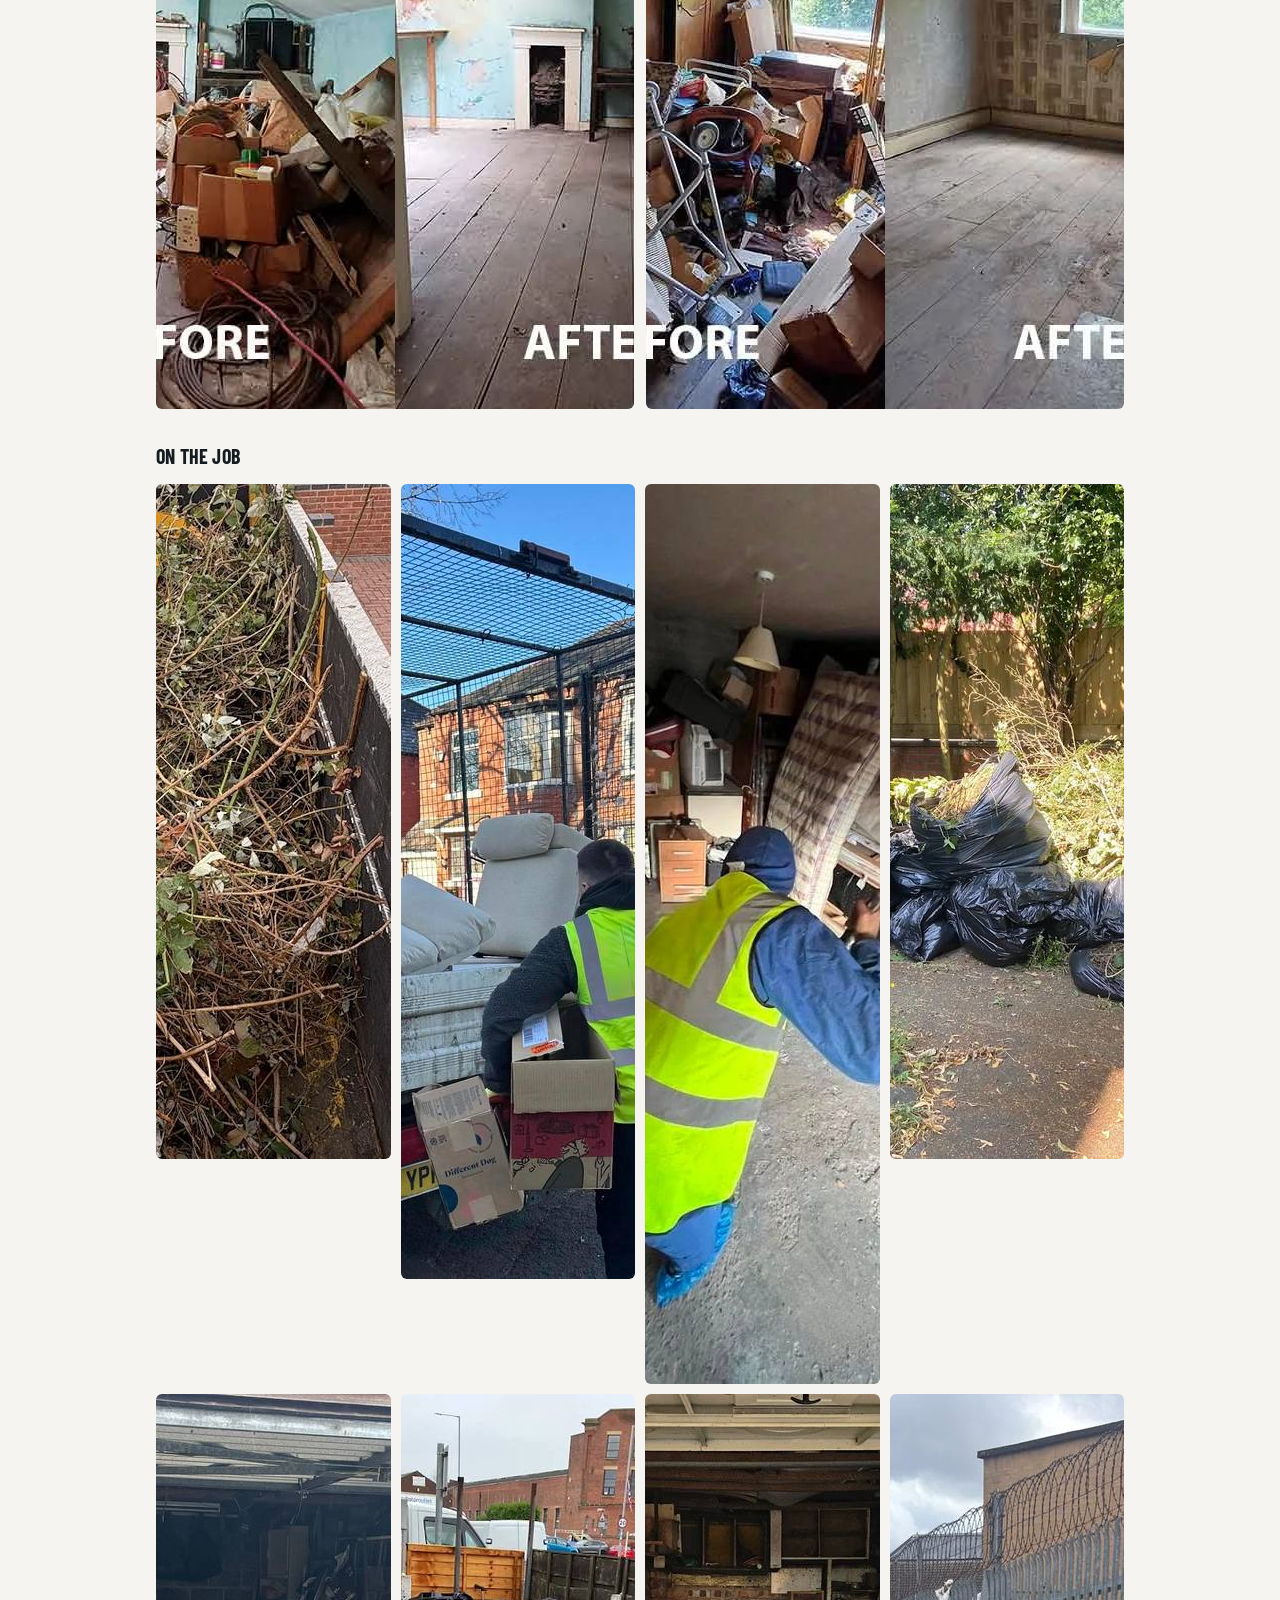
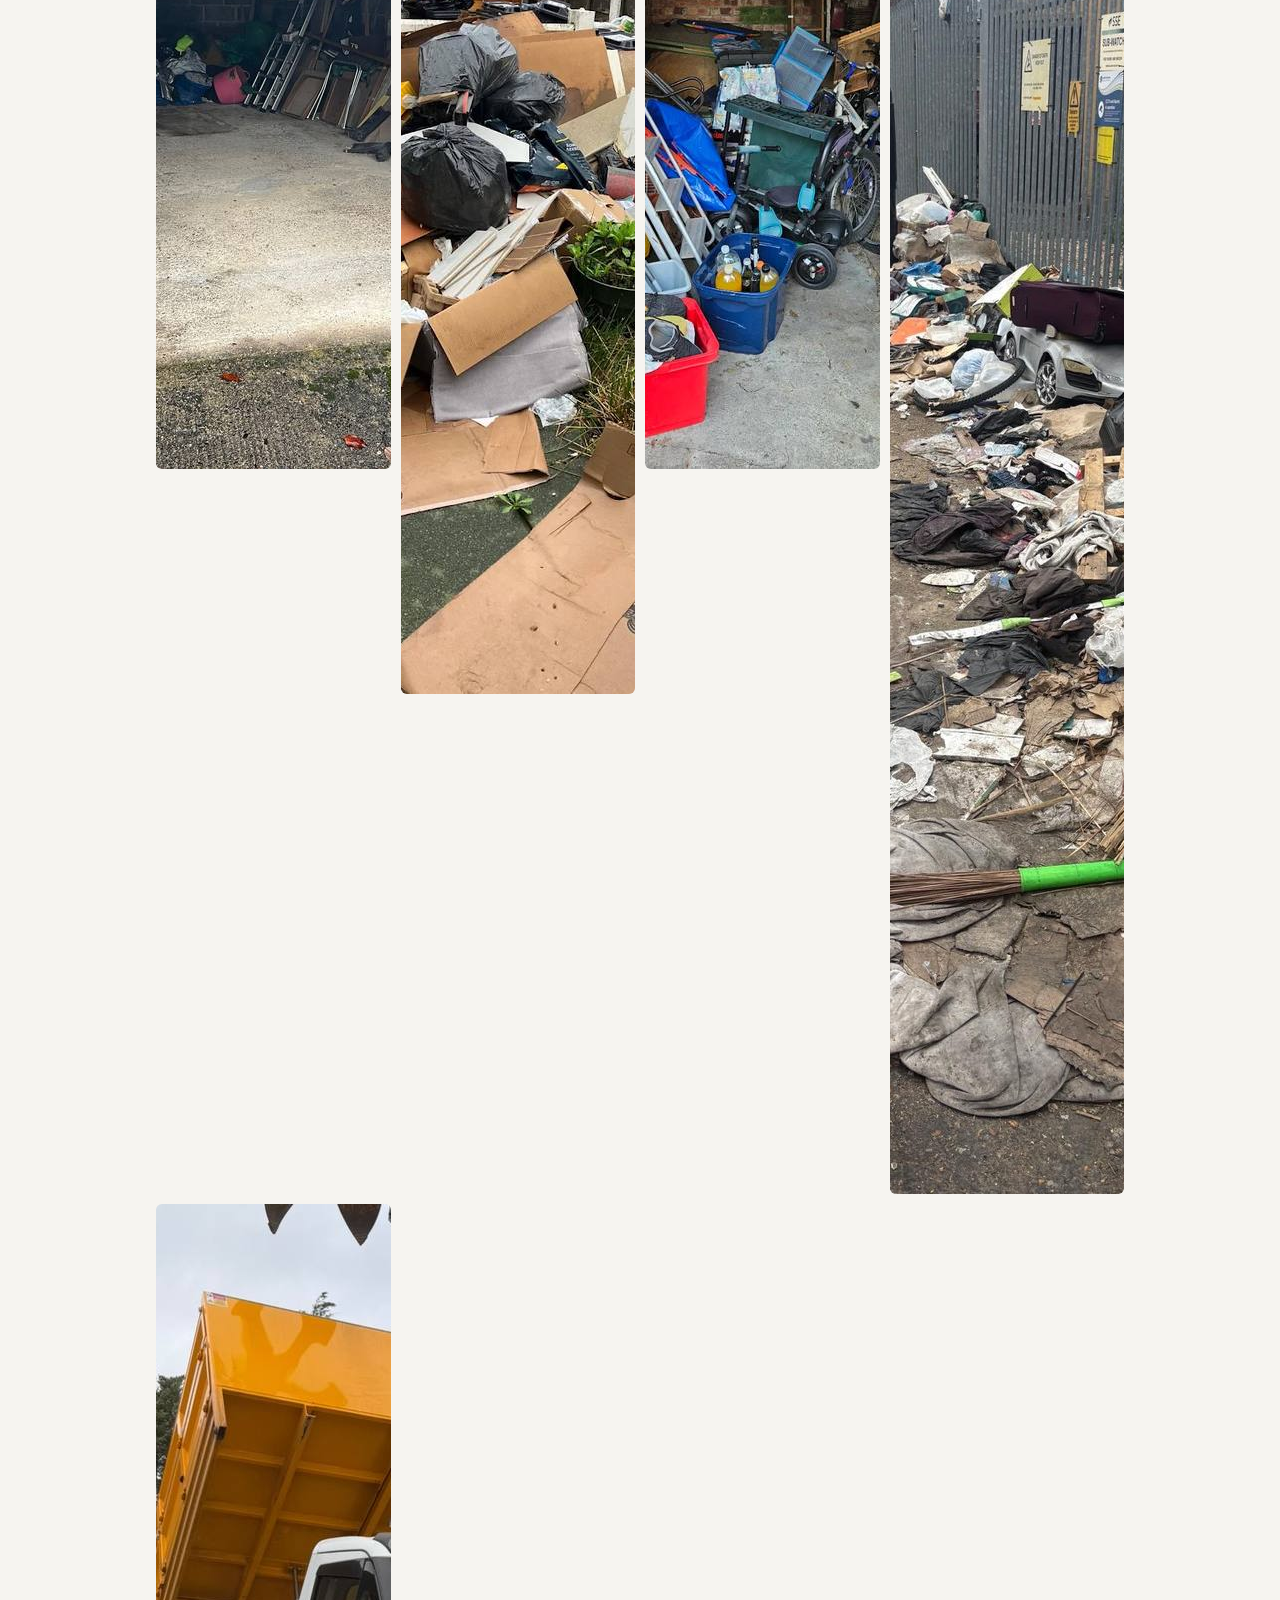
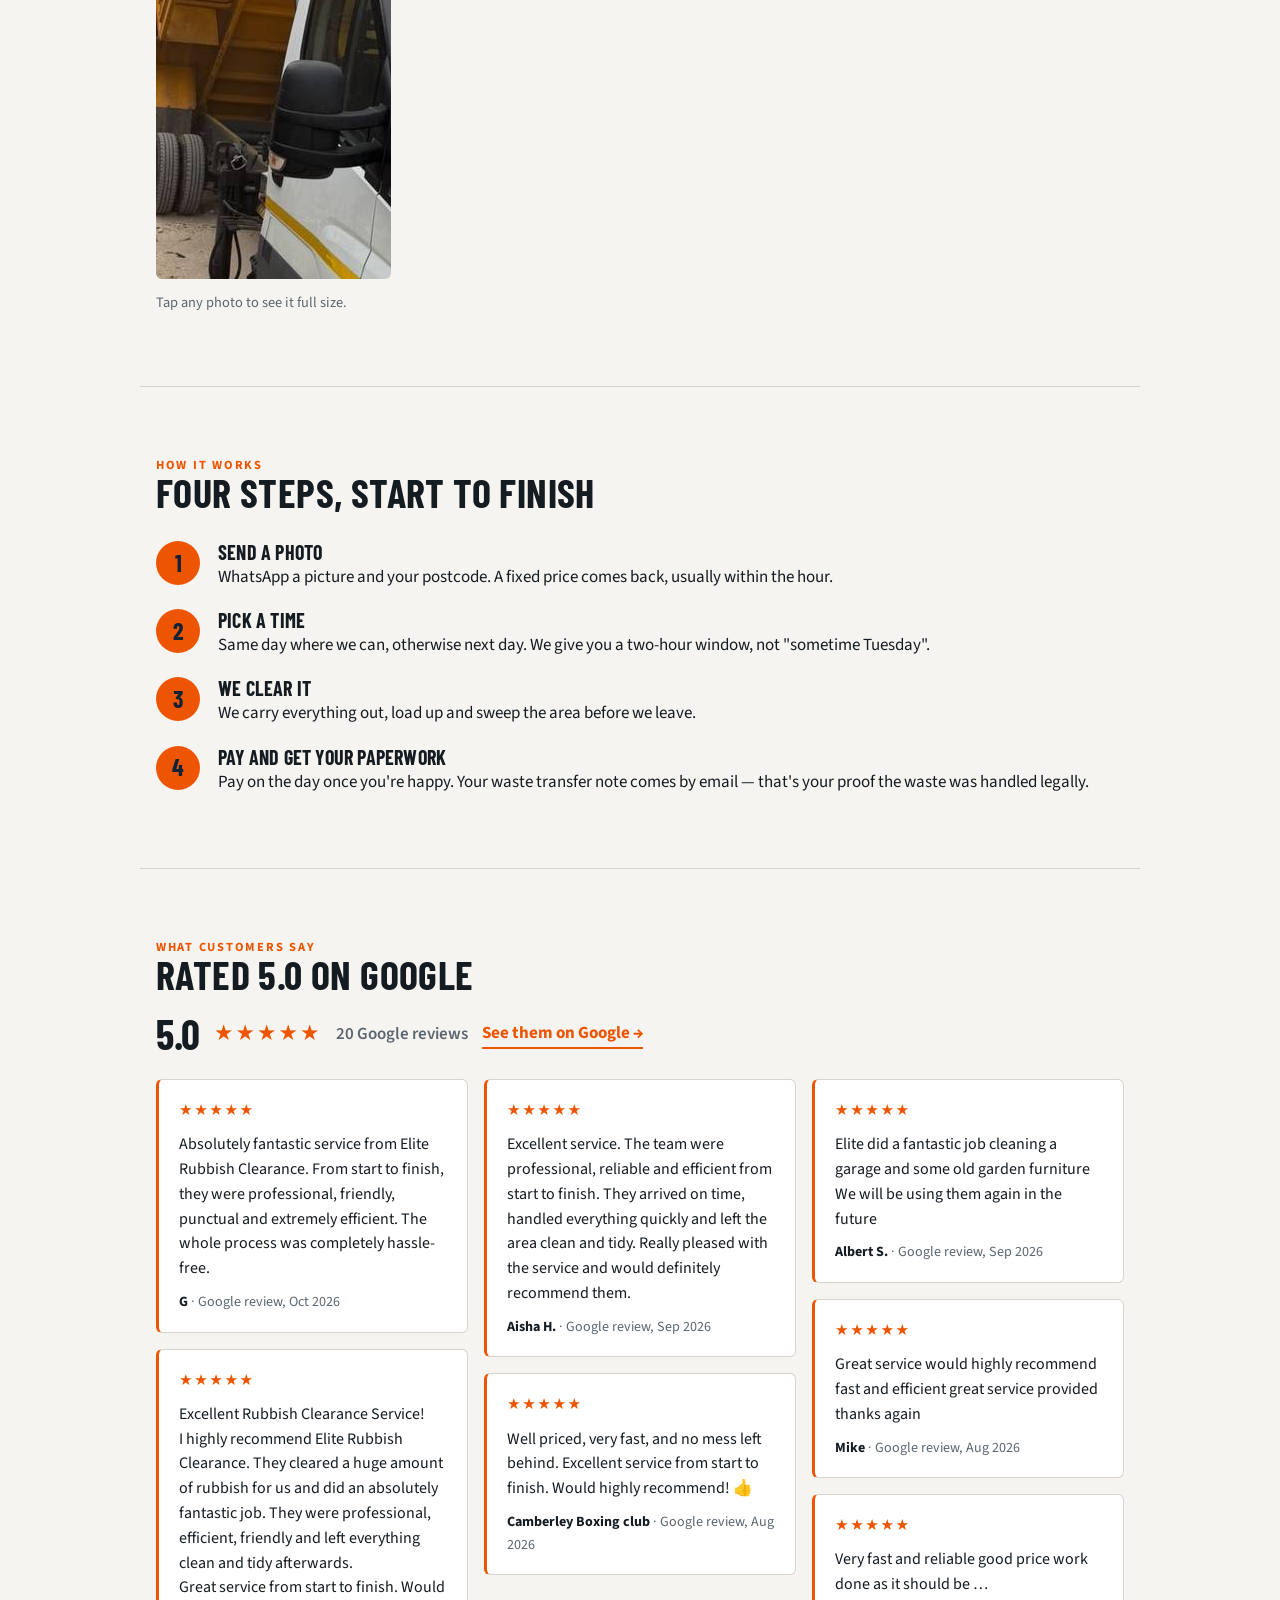
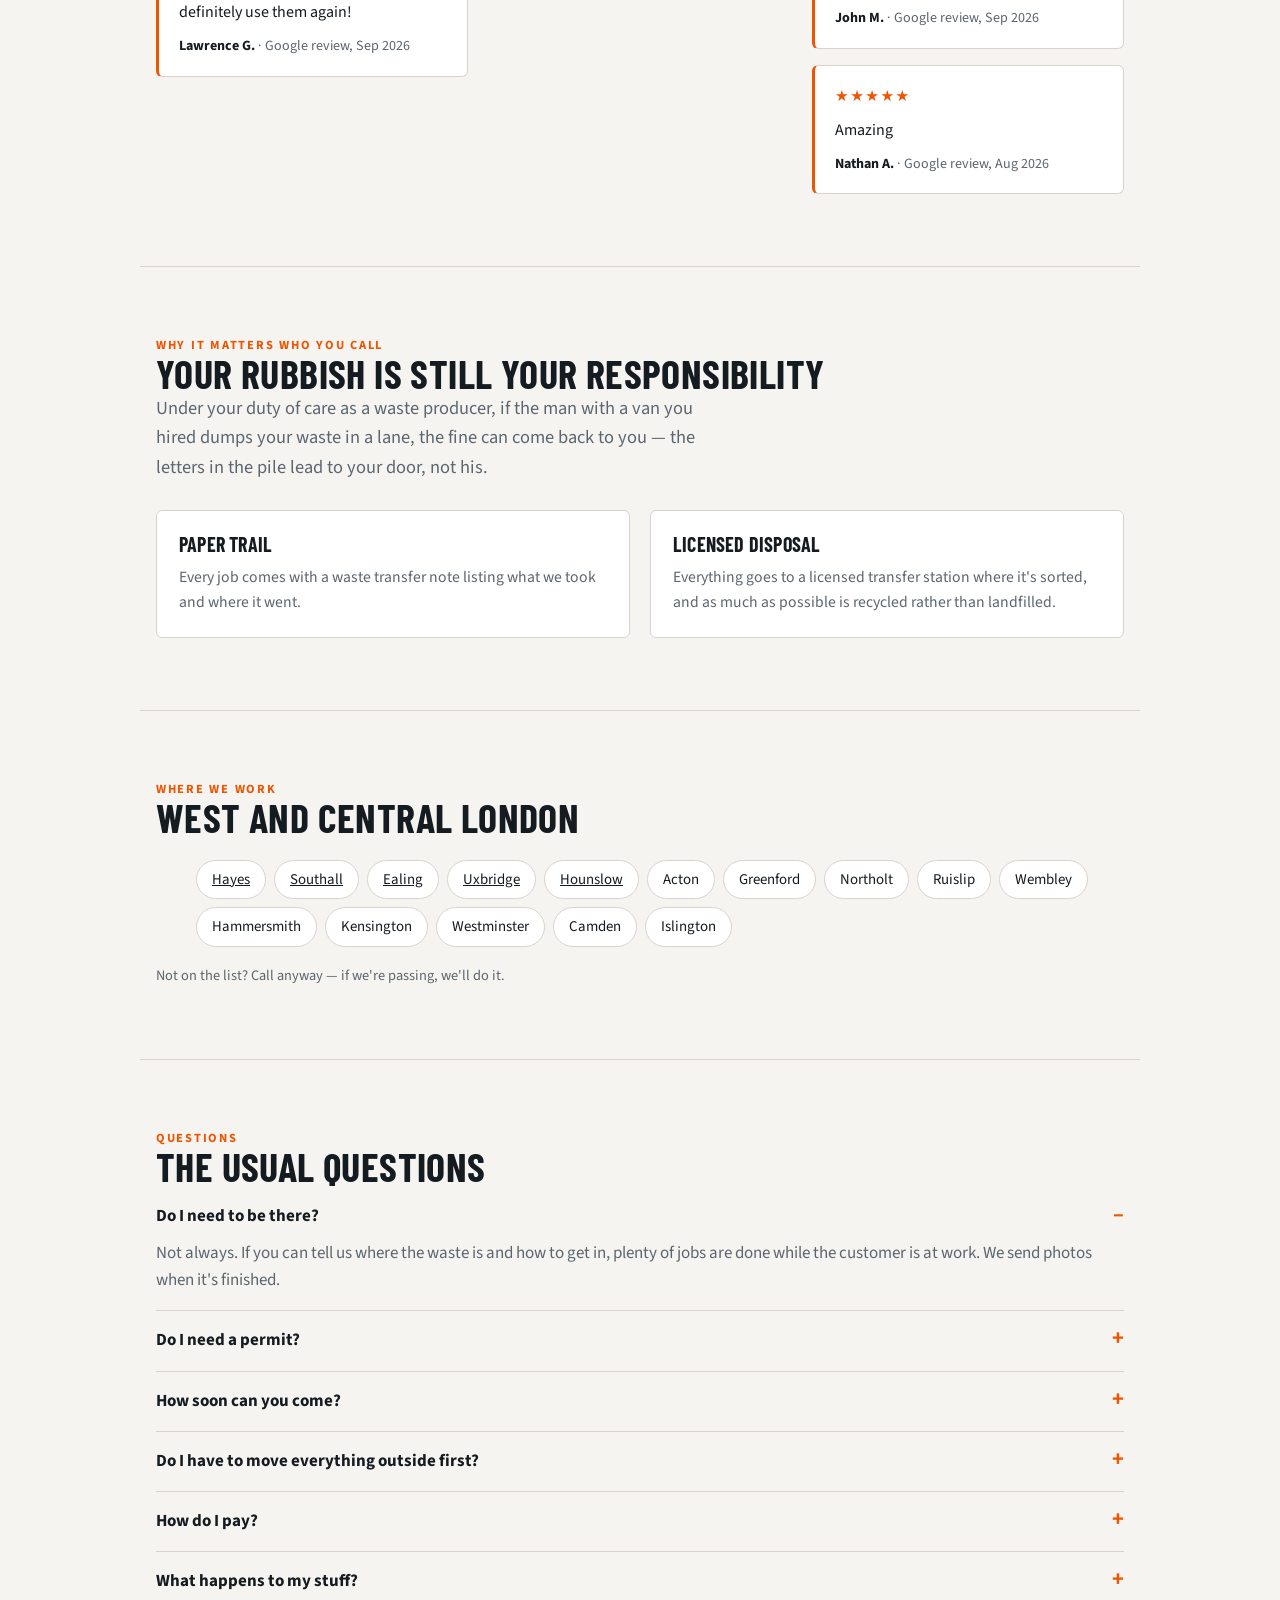
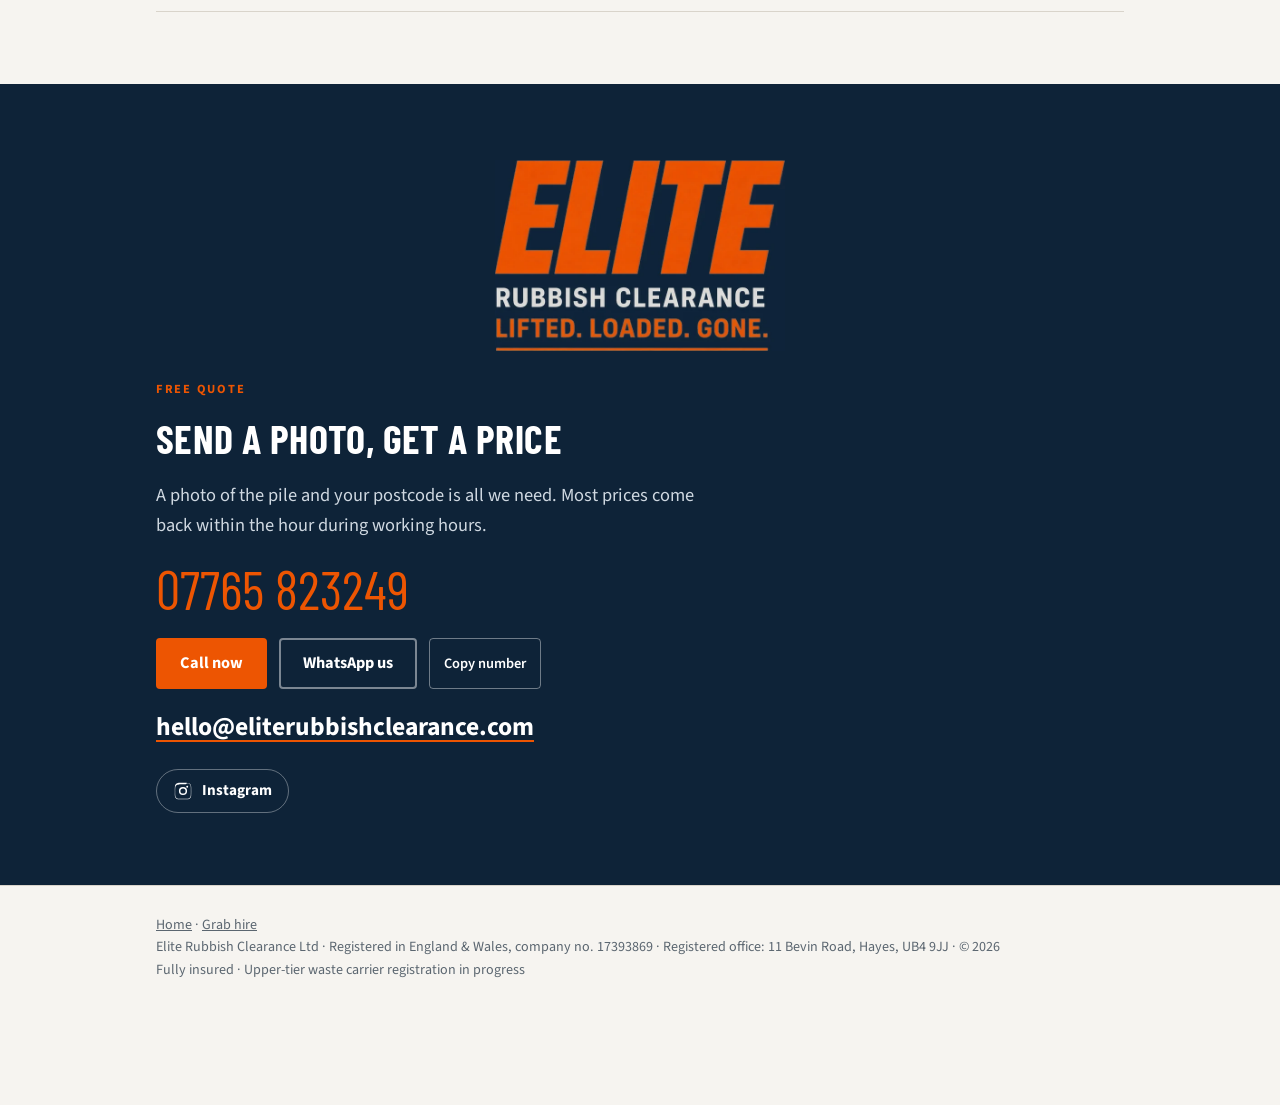
==== commit b6223e3d: "Switch contact email to hello@eliterubbishclearance.com Co-Authored-By: Claude Opus 5.5 <noreply@ant" ====
--- a/index.html
+++ b/index.html
@@ -17,7 +17,7 @@
 <meta property="og:url" content="https://eliterubbishclearance.com/">
 <meta property="og:image" content="https://eliterubbishclearance.com/img/ba1.jpg">
 <meta name="twitter:card" content="summary_large_image">
-<script type="application/ld+json">{"@context": "https://schema.org", "@type": "LocalBusiness", "name": "Elite Rubbish Clearance", "legalName": "Elite Rubbish Clearance Ltd", "slogan": "Lifted. Loaded. Gone.", "url": "https://eliterubbishclearance.com/", "logo": "https://eliterubbishclearance.com/img/logoLight.webp", "image": ["https://eliterubbishclearance.com/img/lorry.jpg", "https://eliterubbishclearance.com/img/ba1.jpg"], "telephone": "+44 7765 823249", "email": "info@eliterubbishclearance.com", "address": {"@type": "PostalAddress", "streetAddress": "11 Bevin Road", "addressLocality": "Hayes", "postalCode": "UB4 9JJ", "addressCountry": "GB"}, "areaServed": {"@type": "City", "name": "London"}, "sameAs": ["https://www.google.com/maps/search/?api=1&query=Elite+Rubbish+Clearance&query_place_id=ChIJEeUgQgBtdkgR6ugtXWquuUw", "https://www.instagram.com/eliterubbishclearanceltd/"]}</script>
+<script type="application/ld+json">{"@context": "https://schema.org", "@type": "LocalBusiness", "name": "Elite Rubbish Clearance", "legalName": "Elite Rubbish Clearance Ltd", "slogan": "Lifted. Loaded. Gone.", "url": "https://eliterubbishclearance.com/", "logo": "https://eliterubbishclearance.com/img/logoLight.webp", "image": ["https://eliterubbishclearance.com/img/lorry.jpg", "https://eliterubbishclearance.com/img/ba1.jpg"], "telephone": "+44 7765 823249", "email": "hello@eliterubbishclearance.com", "address": {"@type": "PostalAddress", "streetAddress": "11 Bevin Road", "addressLocality": "Hayes", "postalCode": "UB4 9JJ", "addressCountry": "GB"}, "areaServed": {"@type": "City", "name": "London"}, "sameAs": ["https://www.google.com/maps/search/?api=1&query=Elite+Rubbish+Clearance&query_place_id=ChIJEeUgQgBtdkgR6ugtXWquuUw", "https://www.instagram.com/eliterubbishclearanceltd/"]}</script>
 <script type="application/ld+json">{"@context":"https://schema.org","@type":"FAQPage","mainEntity":[{"@type":"Question","name":"Do I need to be there?","acceptedAnswer":{"@type":"Answer","text":"Not always. If you can tell us where the waste is and how to get in, plenty of jobs are done while the customer is at work. We send photos when it's finished."}},{"@type":"Question","name":"Do I need a permit?","acceptedAnswer":{"@type":"Answer","text":"No. Permits are a skip problem. Nothing of ours stays on the road."}},{"@type":"Question","name":"How soon can you come?","acceptedAnswer":{"@type":"Answer","text":"Often the same day. Call early and you'll usually get a slot that afternoon."}},{"@type":"Question","name":"Do I have to move everything outside first?","acceptedAnswer":{"@type":"Answer","text":"No. We carry it out — upstairs flats, back gardens, lofts and garages included."}},{"@type":"Question","name":"How do I pay?","acceptedAnswer":{"@type":"Answer","text":"On the day, once the job's done and you're happy."}},{"@type":"Question","name":"What happens to my stuff?","acceptedAnswer":{"@type":"Answer","text":"It goes to a licensed transfer station and gets sorted. Anything reusable is kept out of landfill where we can."}}]}</script>
 <link rel="preconnect" href="https://fonts.googleapis.com">
 <link rel="preconnect" href="https://fonts.gstatic.com" crossorigin>
@@ -197,7 +197,7 @@
       <a class="btn btn-b" href="https://wa.me/447765823249?text=Hi%2C%20I%27d%20like%20a%20price%20for%20a%20clearance.%20Here%27s%20a%20photo%20and%20my%20postcode%3A" rel="noopener">WhatsApp us</a>
       <button class="copy" id="copybtn" type="button">Copy number</button>
     </div>
-    <p class="mail"><a href="mailto:info@eliterubbishclearance.com">info@eliterubbishclearance.com</a></p>
+    <p class="mail"><a href="mailto:hello@eliterubbishclearance.com">hello@eliterubbishclearance.com</a></p>
     <p class="social">
       <a href="https://www.instagram.com/eliterubbishclearanceltd/" target="_blank" rel="noopener me" aria-label="Elite Rubbish Clearance on Instagram"><svg viewBox="0 0 24 24" aria-hidden="true" focusable="false"><path fill="currentColor" d="M12 2.2c3.2 0 3.6 0 4.9.07 1.2.05 1.8.25 2.2.42.6.22 1 .48 1.4.9.43.42.7.82.9 1.4.18.4.38 1 .43 2.2.06 1.3.07 1.7.07 4.9s0 3.6-.07 4.9c-.05 1.2-.25 1.8-.42 2.2-.22.6-.48 1-.9 1.4-.42.43-.82.7-1.4.9-.4.18-1 .38-2.2.43-1.3.06-1.7.07-4.9.07s-3.6 0-4.9-.07c-1.2-.05-1.8-.25-2.2-.42-.6-.22-1-.48-1.4-.9-.43-.42-.7-.82-.9-1.4-.18-.4-.38-1-.43-2.2C2.2 15.6 2.2 15.2 2.2 12s0-3.6.07-4.9c.05-1.2.25-1.8.42-2.2.22-.6.48-1 .9-1.4.42-.43.82-.7 1.4-.9.4-.18 1-.38 2.2-.43C8.4 2.2 8.8 2.2 12 2.2zm0 1.8c-3.1 0-3.5 0-4.7.07-1.1.05-1.7.24-2.1.4-.5.2-.9.44-1.3.84-.4.4-.64.8-.84 1.3-.16.4-.35 1-.4 2.1C2.6 9.9 2.6 10.3 2.6 12s0 3.5.07 4.7c.05 1.1.24 1.7.4 2.1.2.5.44.9.84 1.3.4.4.8.64 1.3.84.4.16 1 .35 2.1.4 1.2.06 1.6.07 4.7.07s3.5 0 4.7-.07c1.1-.05 1.7-.24 2.1-.4.5-.2.9-.44 1.3-.84.4-.4.64-.8.84-1.3.16-.4.35-1 .4-2.1.06-1.2.07-1.6.07-4.7s0-3.5-.07-4.7c-.05-1.1-.24-1.7-.4-2.1a3.5 3.5 0 0 0-.84-1.3 3.5 3.5 0 0 0-1.3-.84c-.4-.16-1-.35-2.1-.4C15.5 4 15.1 4 12 4zm0 3.1a4.9 4.9 0 1 1 0 9.8 4.9 4.9 0 0 1 0-9.8zm0 8a3.1 3.1 0 1 0 0-6.2 3.1 3.1 0 0 0 0 6.2zm6.2-8.2a1.15 1.15 0 1 1-2.3 0 1.15 1.15 0 0 1 2.3 0z"/></svg><span>Instagram</span></a>
     </p>
